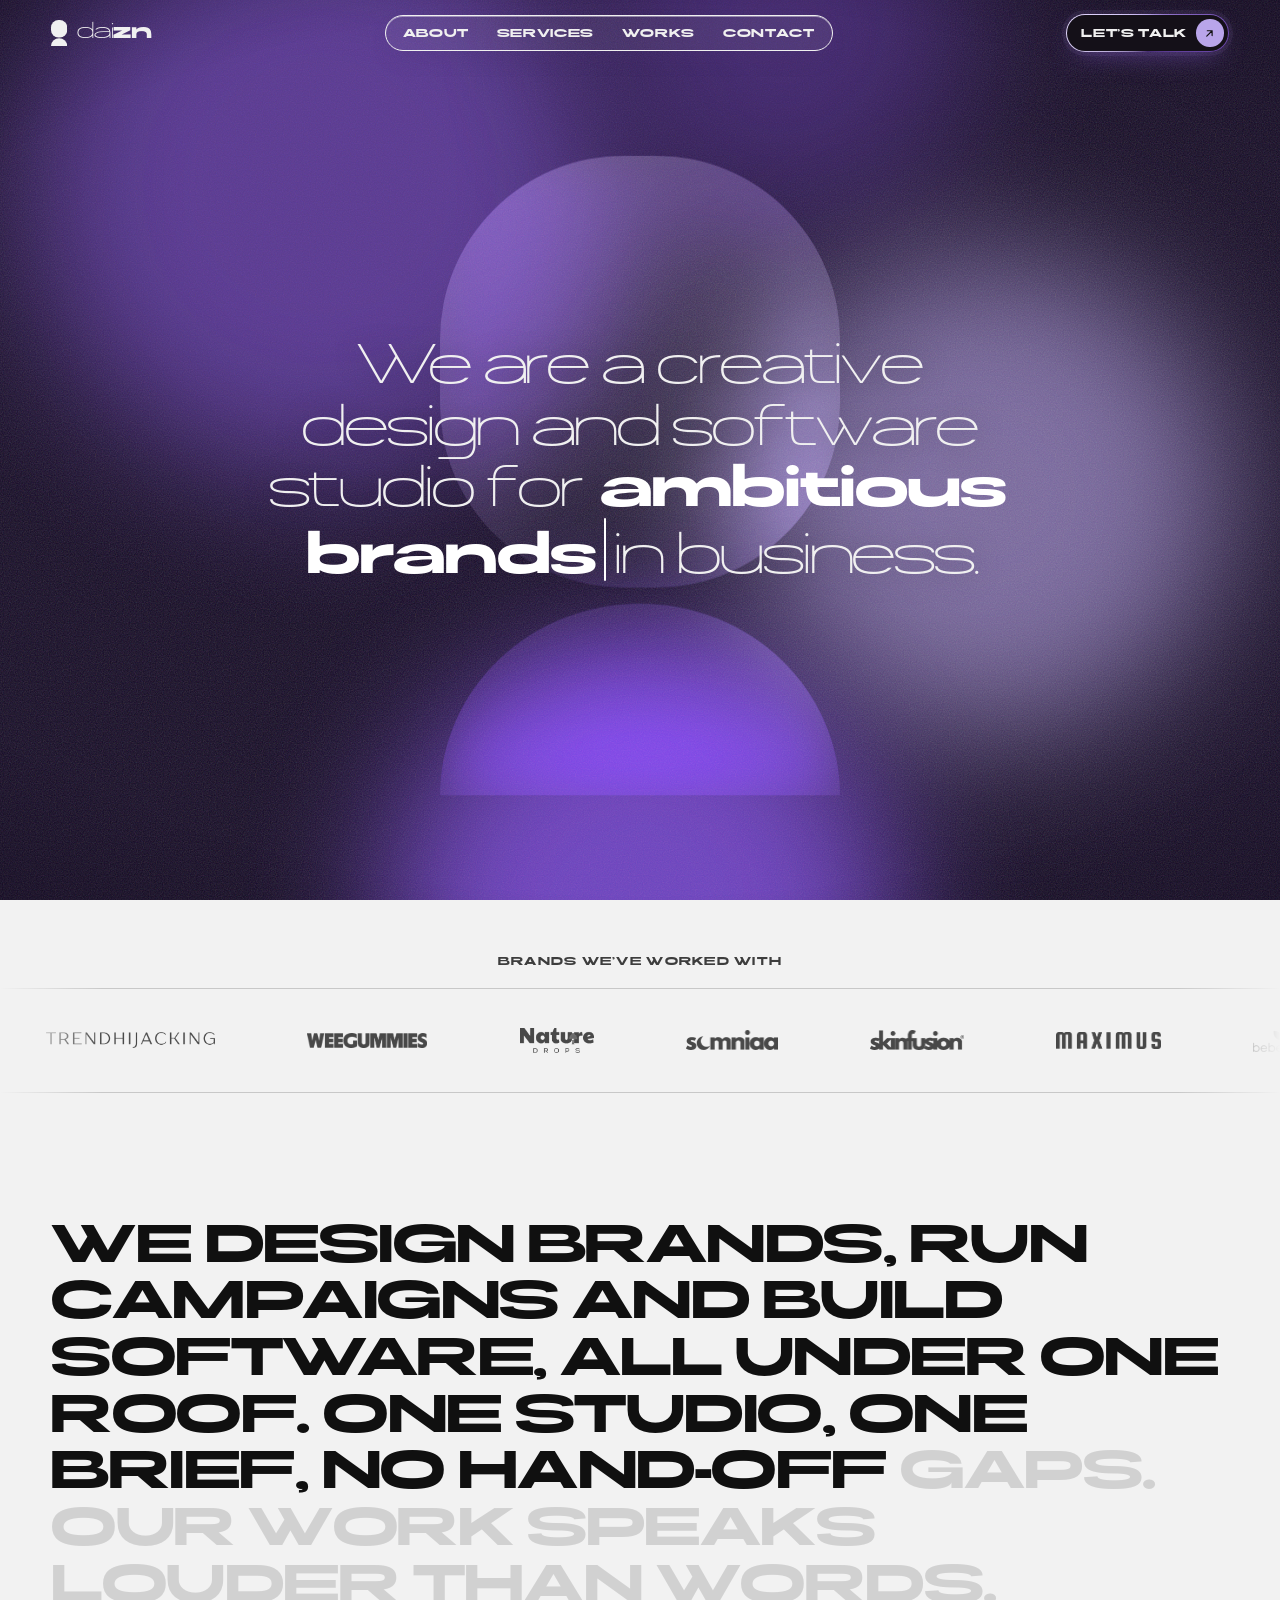
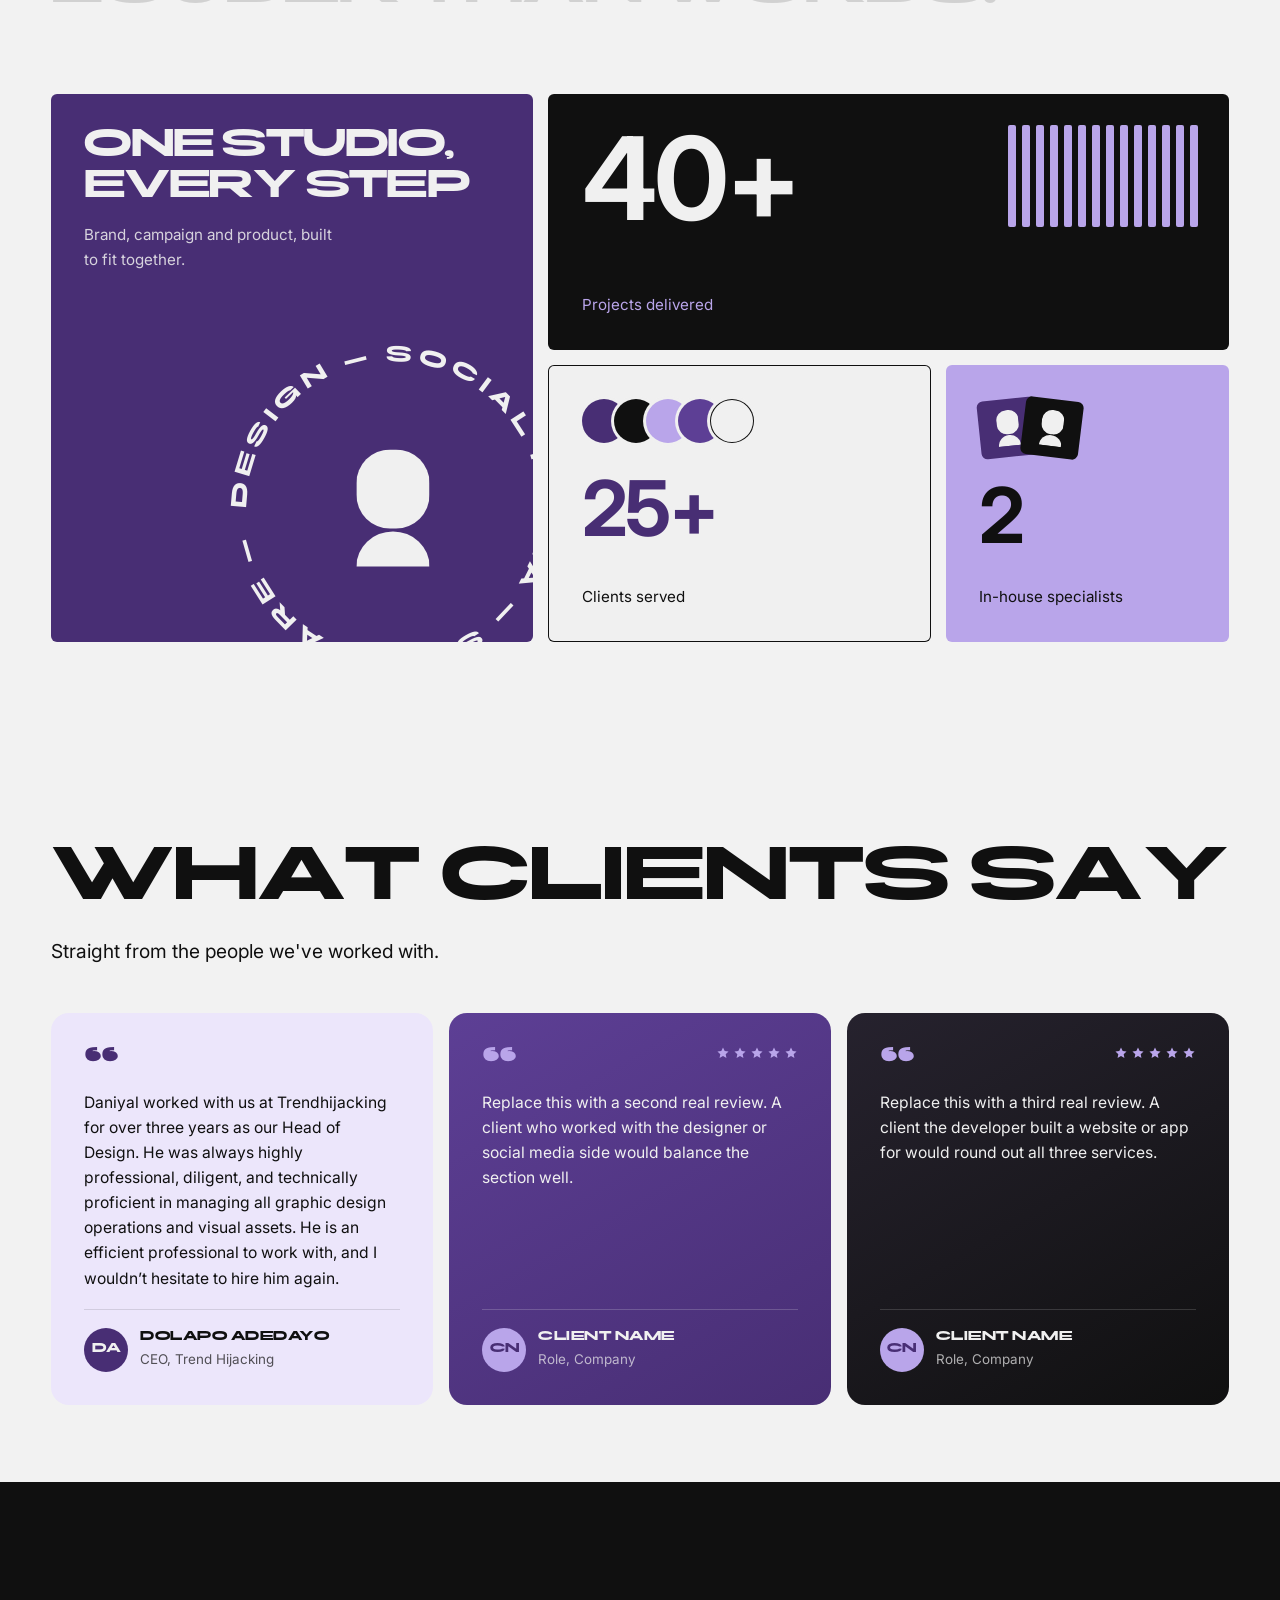
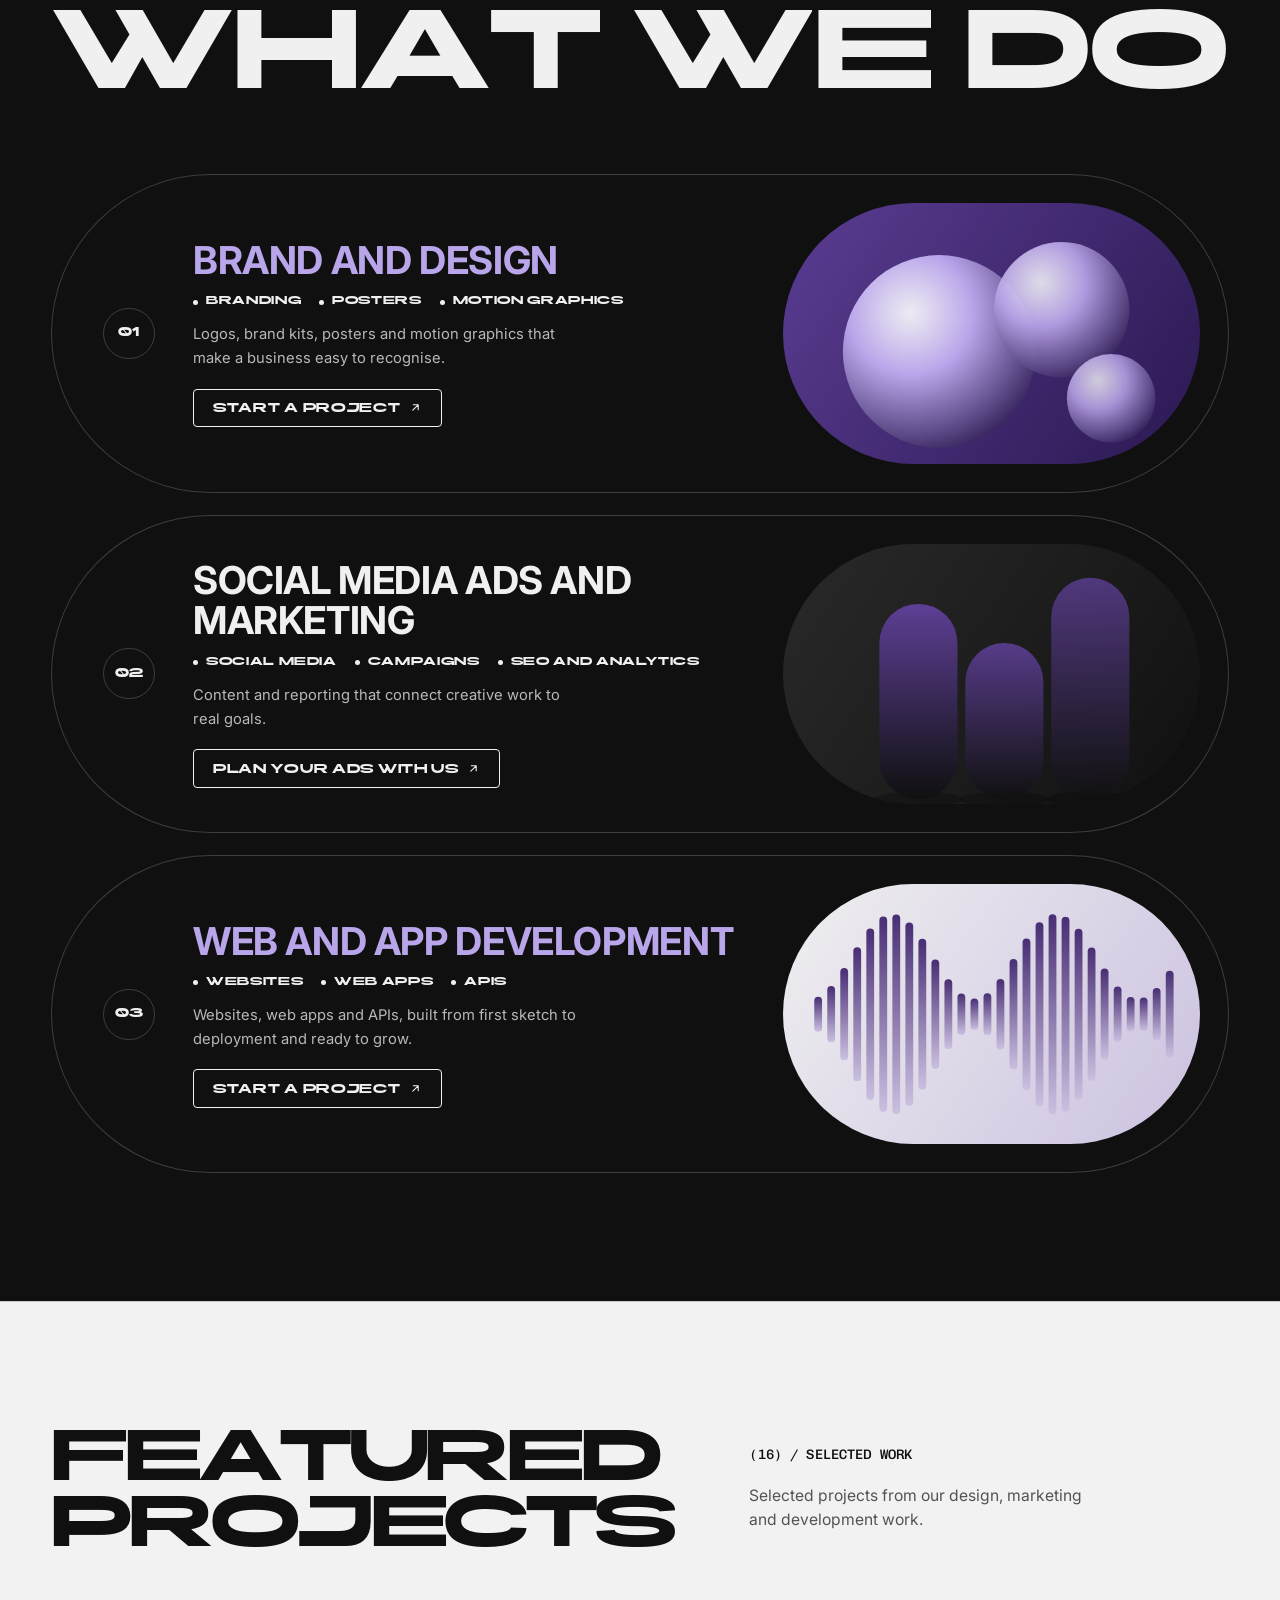
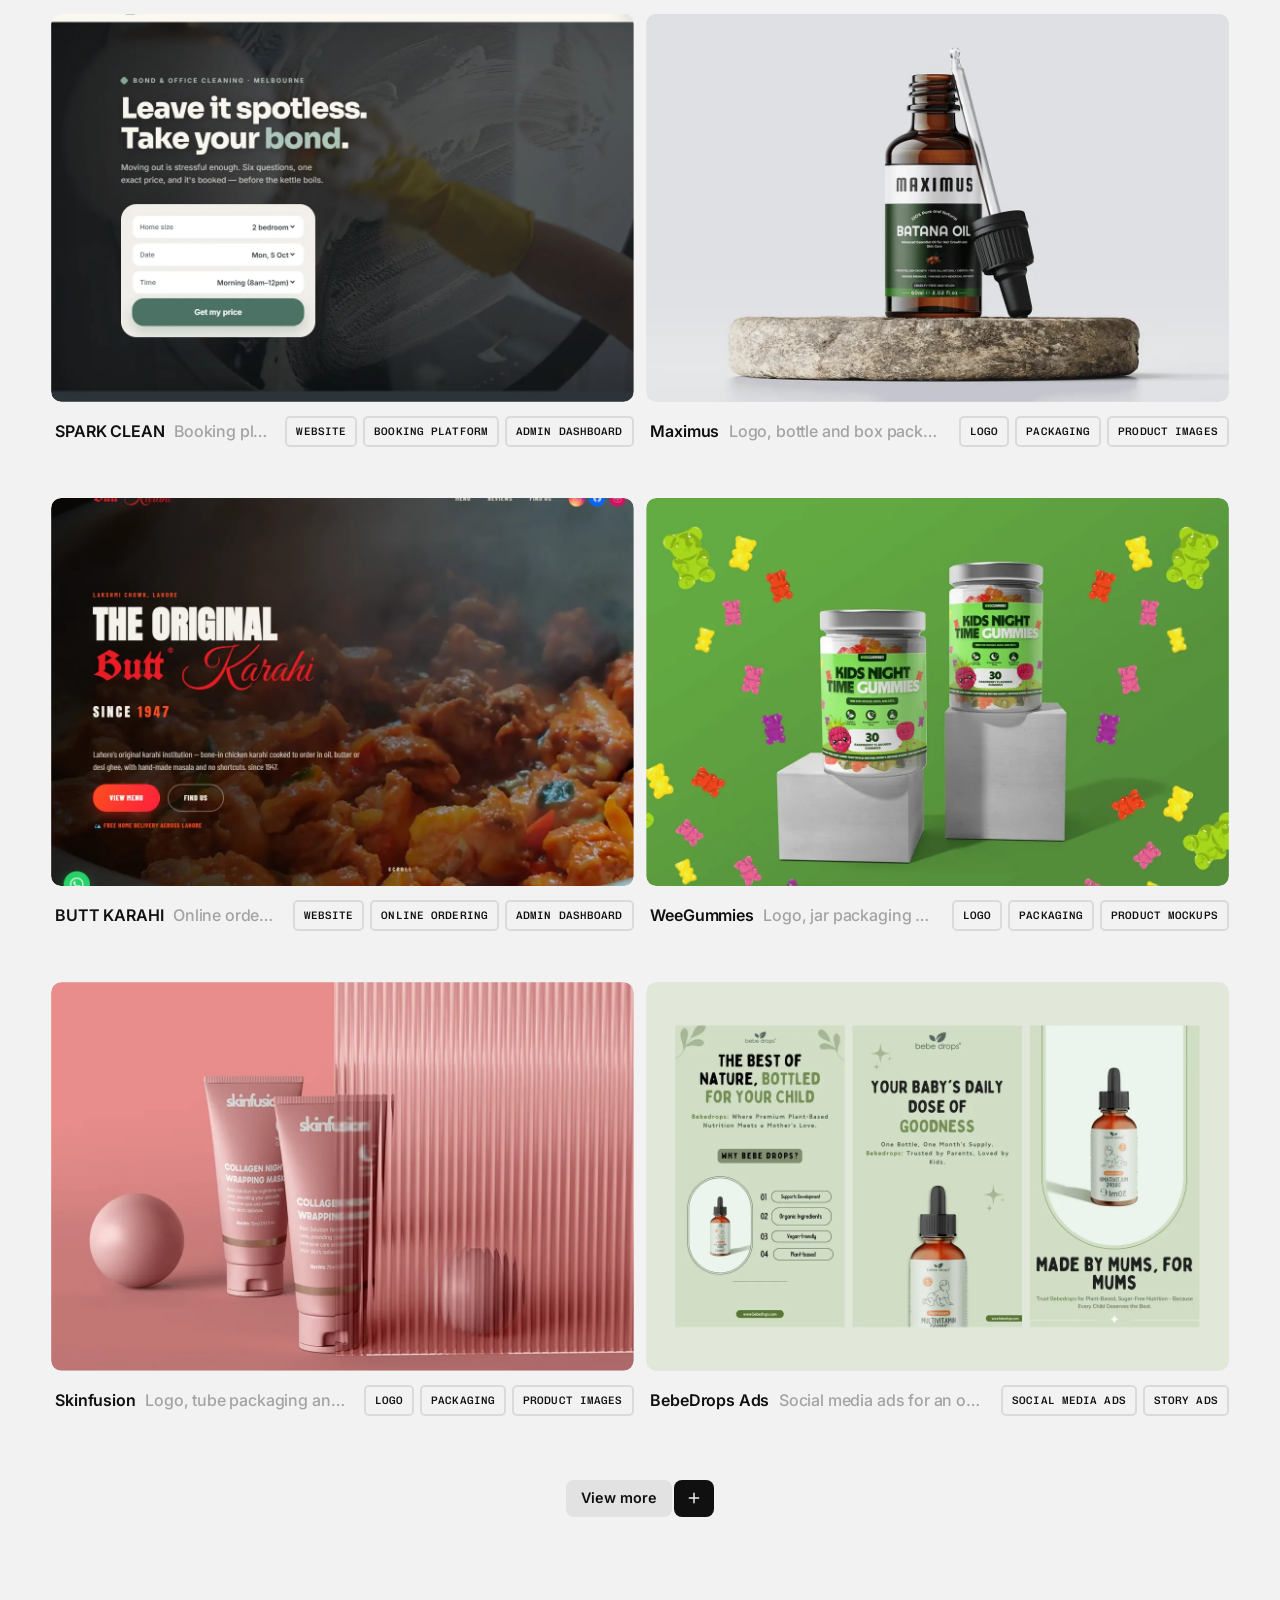
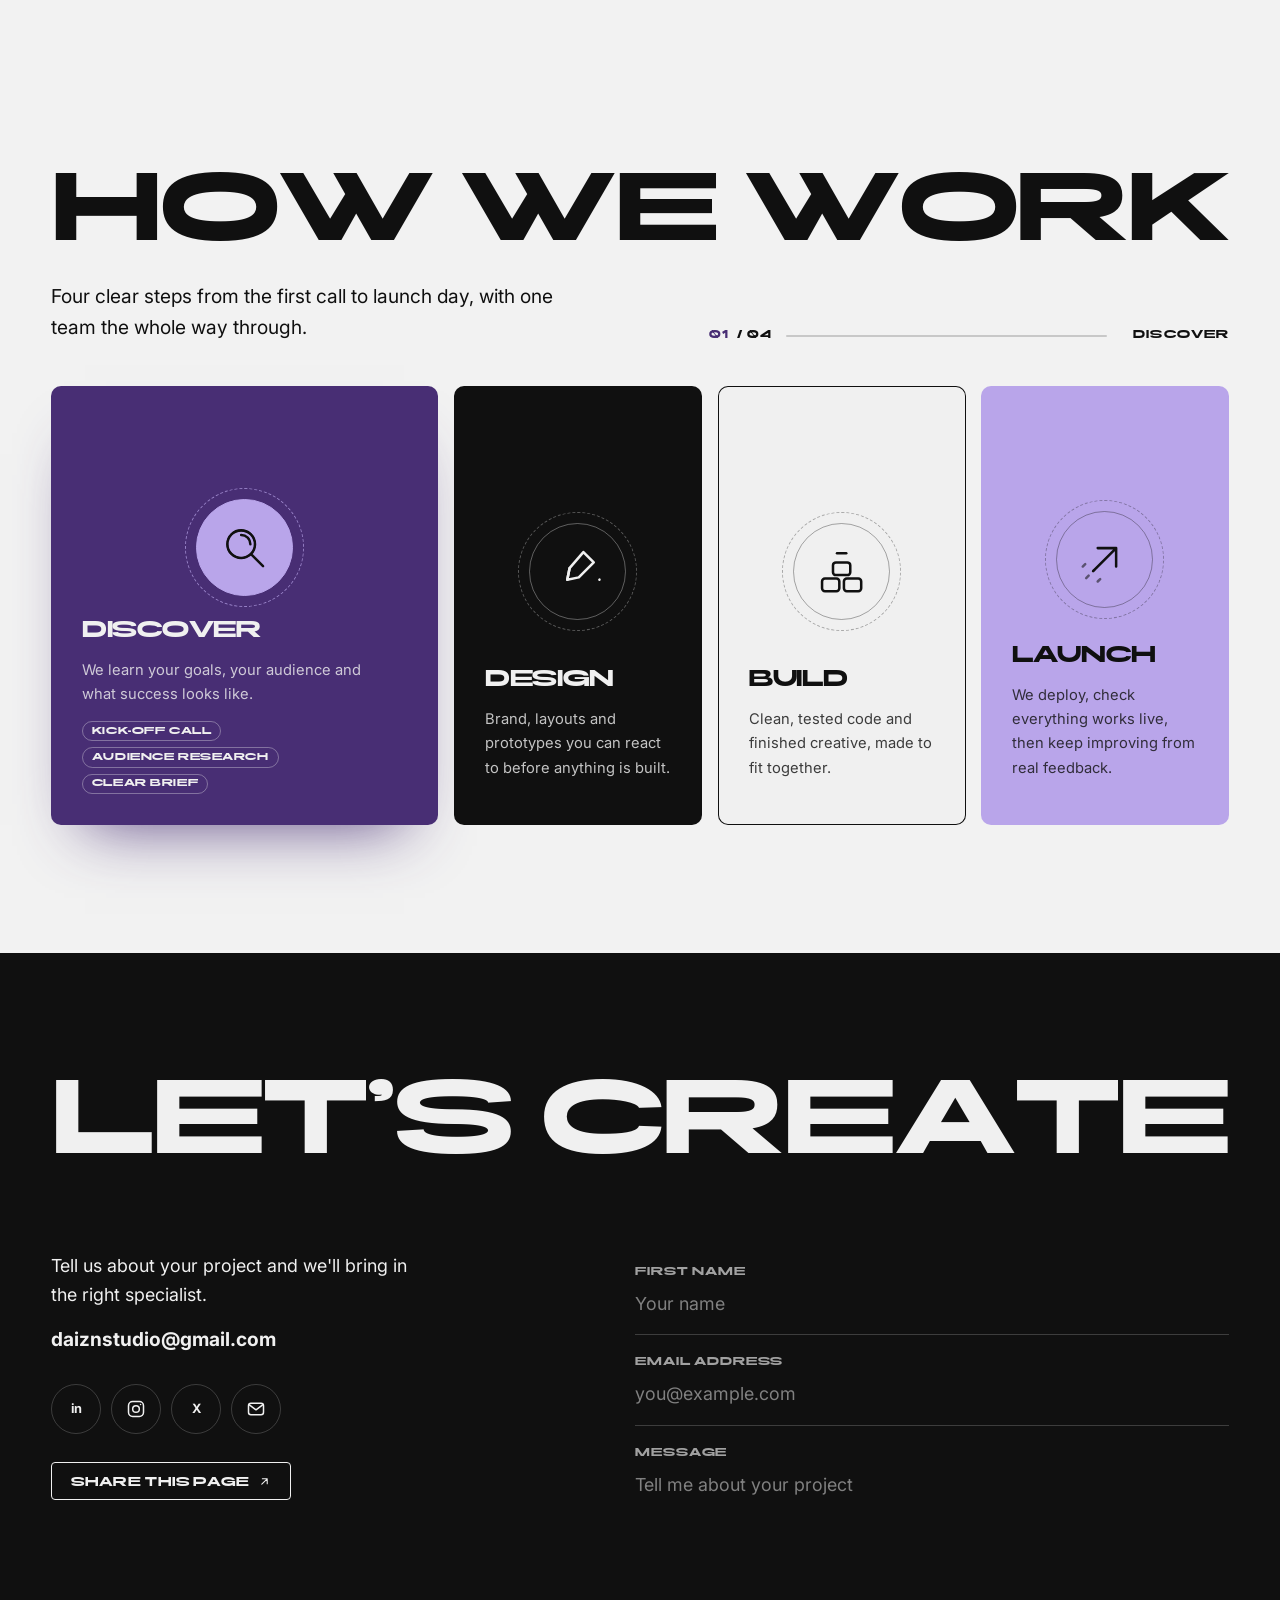
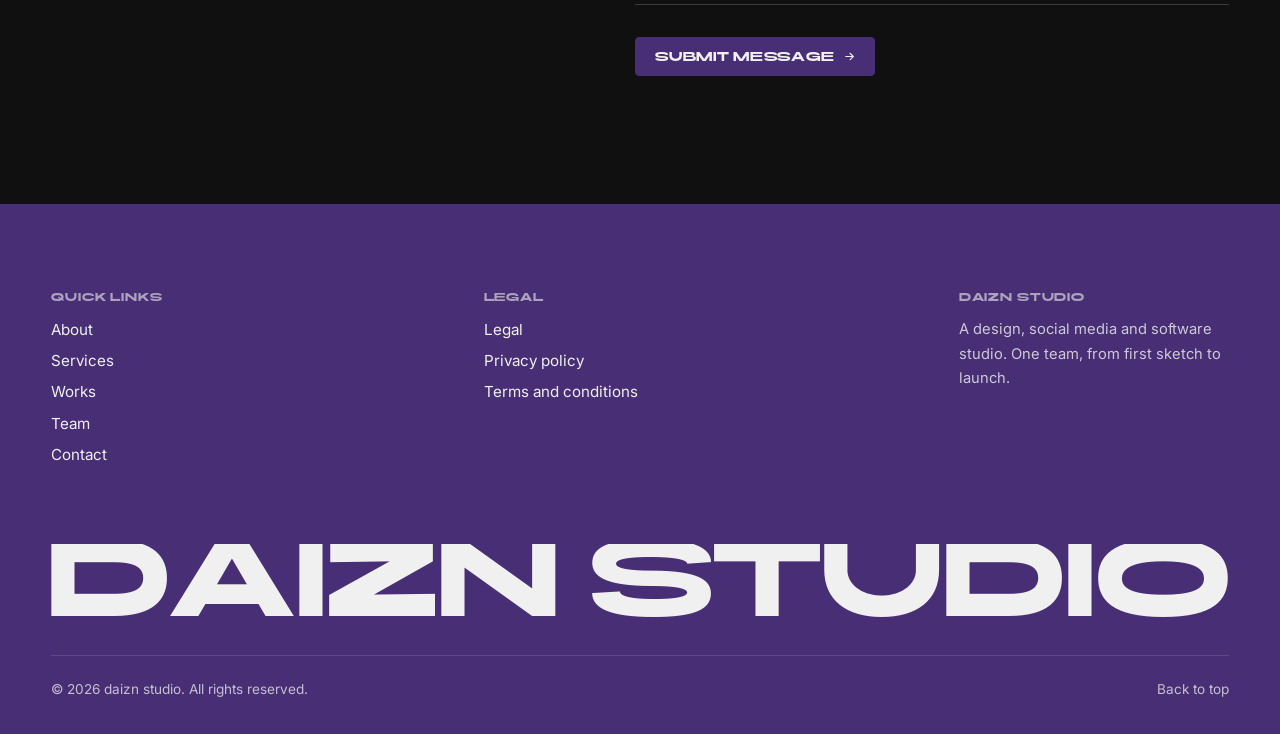
==== index.html @ dfc46cae "Initial commit: daizn studio portfolio Co-Authored-By: Claude Opus 5.5 <noreply@anthropic.com>" ====
<!doctype html>
<html lang="en">
<head>
<meta charset="utf-8">
<meta name="viewport" content="width=device-width, initial-scale=1, viewport-fit=cover">
<meta name="theme-color" content="#101010">
<title>daizn studio</title>
<meta name="description" content="daizn studio">
<link rel="icon" href="data:image/svg+xml,%3Csvg xmlns='http://www.w3.org/2000/svg' viewBox='0 0 100 100'%3E%3Crect width='100' height='100' fill='%23482e74'/%3E%3Cg fill='%23f0f0f0'%3E%3Crect x='34' y='16' width='32' height='36' rx='15'/%3E%3Cpath d='M34 82A16 15 0 0 1 66 82Z' transform='translate(0 -2)'/%3E%3C/g%3E%3C/svg%3E">
<link rel="preconnect" href="https://fonts.googleapis.com">
<link rel="preconnect" href="https://fonts.gstatic.com" crossorigin>
<link href="https://fonts.googleapis.com/css2?family=Inter:wght@300;400;500;600;700&family=Chivo+Mono:wght@500&display=swap" rel="stylesheet">
<style>
@font-face{font-family:"Timun";font-weight:700;font-style:normal;font-display:block;src:url([data-uri]) format("opentype")}
@font-face{font-family:"Timun";font-weight:300;font-style:normal;font-display:block;src:url([data-uri]) format("opentype")}
:root{
  --ink:#101010;--paper:#f0f0f0;--page:#f2f2f2;--purple:#482e74;--purple-2:#5d3f95;--tint:#b9a5ea;
  --line:rgba(16,16,16,.18);--line-d:rgba(240,240,240,.2);
  --pad:clamp(18px,4vw,56px);
  --font:"Timun","Helvetica Neue",Helvetica,Arial,sans-serif;
  --font-body:"Inter",-apple-system,BlinkMacSystemFont,"Segoe UI",Roboto,Helvetica,Arial,sans-serif;
  --t0:1.75s;
  color-scheme:light;
  box-sizing:border-box;
  padding-top:env(safe-area-inset-top,0px);
  padding-bottom:env(safe-area-inset-bottom,0px);
}
html{scroll-behavior:smooth;background:var(--page);scroll-padding-top:calc(env(safe-area-inset-top,0px) + 76px)}
*,*::before,*::after{box-sizing:border-box}
body{margin:0;background:var(--page);color:var(--ink);font:400 clamp(.95rem,1.05vw,1.06rem)/1.65 var(--font-body);overflow-x:hidden;-webkit-font-smoothing:antialiased;text-rendering:optimizeLegibility}
body.lock{overflow:hidden}
a{color:inherit;text-decoration:none}
button,input,textarea{font:inherit;color:inherit}
h1,h2,h3,h4,p,ul{margin:0;padding:0}
ul{list-style:none}
[hidden]{display:none !important}
:focus-visible{outline:2px solid var(--purple-2);outline-offset:3px}
.dark :focus-visible,.violet :focus-visible,.nav :focus-visible{outline-color:var(--tint)}
::selection{background:var(--purple);color:var(--paper)}
b,strong{font-weight:700}
svg{display:block}

/* ---------- layout ---------- */
.sec{position:relative;padding:clamp(72px,10vw,140px) var(--pad)}
.wrap{max-width:1360px;margin:0 auto;width:100%}
.dark{background:var(--ink);color:var(--paper)}
.violet{background:var(--purple);color:var(--paper)}
.up{text-transform:uppercase}
.lead{font-size:clamp(1.05rem,1.5vw,1.3rem);line-height:1.6;max-width:44ch}
.small{font-size:.9rem;opacity:.75}

/* ---------- split-letter headings ---------- */
.split .ch{display:inline-block;overflow:hidden;vertical-align:top;padding:.1em .01em;margin:-.1em 0}
.split .sp{display:inline-block;width:.28em}
.split i{display:inline-block;font-style:normal;translate:0 118%;transition:translate 1s cubic-bezier(.2,.8,.2,1);transition-delay:calc(var(--k)*40ms + var(--d,0s))}
.split.in i{translate:0 0}
.gt{display:inline-block;width:max-content;max-width:none;align-self:flex-start;white-space:nowrap;font-family:var(--font);font-weight:700;text-transform:uppercase;letter-spacing:-.02em;line-height:.9;font-size:clamp(2.4rem,12vw,10rem)}
.fu{opacity:0;translate:0 18px;animation:fu .9s cubic-bezier(.2,.8,.2,1) forwards;animation-delay:calc(var(--t0) + var(--d,0s))}
@keyframes fu{to{opacity:1;translate:0 0}}

/* ---------- loader ---------- */
.loader{position:fixed;inset:0;z-index:200;background:var(--ink);color:var(--paper);display:grid;place-items:center;pointer-events:none;overflow:hidden;
  animation:ldCut 2.9s step-end both,ldOut .95s cubic-bezier(.7,0,.2,1) 2.9s forwards}
@keyframes ldOut{to{translate:0 -100%;visibility:hidden}}
/* hard colour cuts through the brand palette while the logo holds still */
@keyframes ldCut{0%{background:var(--ink);color:var(--paper)}68%{background:var(--purple);color:var(--paper)}79%{background:var(--tint);color:var(--ink)}90%,100%{background:var(--paper);color:var(--purple)}}
.ld{display:flex;align-items:center;gap:clamp(12px,2vw,22px);animation:ldZoom 1.5s linear 1.5s both}
@keyframes ldZoom{from{scale:1}to{scale:1.07}}
/* the mark: an outline traces itself, the stroke thickens inward until the shape is solid,
   then it shrinks from the centre of the screen into its place beside the wordmark (--dx set inline) */
.ld-m{height:clamp(46px,8vw,78px);width:auto;overflow:visible;fill:none;stroke:currentColor;stroke-width:4;stroke-linecap:round;stroke-linejoin:round;
  animation:ldMark .55s cubic-bezier(.7,0,.2,1) .95s both}
@keyframes ldMark{from{translate:var(--dx,0) 0;scale:2.3}to{translate:0 0;scale:1}}
.ld-m .s{stroke-dasharray:100;stroke-dashoffset:100;animation:ldDraw .6s cubic-bezier(.6,0,.3,1) .1s forwards,ldFill .4s cubic-bezier(.6,0,.3,1) .6s forwards}
.ld-m .s2{animation-delay:.22s,.68s}
@keyframes ldDraw{to{stroke-dashoffset:0}}
@keyframes ldFill{to{stroke-width:130}}
/* wordmark: letters spring up from flat in a wave, left to right */
.ld-w{display:flex;font-family:var(--font);font-size:clamp(2.4rem,7.5vw,4.8rem);line-height:1;padding:.06em 0}
.ld-w i{display:inline-block;font-style:normal;transform-origin:50% 88%;scale:1.35 .04;opacity:0;
  animation:ldWave .75s cubic-bezier(.2,.9,.25,1) forwards;animation-delay:calc(1.2s + var(--k)*.065s)}
.ld-w i.b{font-weight:700}
@keyframes ldWave{12%{opacity:1}to{scale:1 1;opacity:1}}
/* later pages in the same visit get a short version */
.loader.quick{animation:ldOut .75s cubic-bezier(.7,0,.2,1) .3s forwards}
.loader.quick *{animation:none!important}
.loader.quick .ld-m .s{stroke-dashoffset:0;stroke-width:130}
.loader.quick .ld-w i{scale:1 1;opacity:1}

/* ---------- cursor + peek ---------- */
.cur{position:fixed;left:0;top:0;width:14px;height:14px;margin:-7px 0 0 -7px;border-radius:50%;background:var(--ink);box-shadow:0 0 0 2px var(--paper);z-index:300;pointer-events:none;display:grid;place-items:center;opacity:0;transition:width .35s cubic-bezier(.2,.8,.2,1),height .35s cubic-bezier(.2,.8,.2,1),margin .35s cubic-bezier(.2,.8,.2,1),opacity .3s,background .3s}
/* the custom cursor only shows on hover targets (View/Open labels and the process lens); the normal pointer handles the rest */
.cur.on.big,.cur.on.hwc{opacity:1}
.cur.big{width:88px;height:88px;margin:-44px 0 0 -44px;background:var(--paper);box-shadow:0 0 0 1px var(--ink)}
.cur span{font:700 .62rem var(--font);color:var(--ink);text-transform:uppercase;letter-spacing:.06em;opacity:0;transition:opacity .2s}
.cur.big span{opacity:1}
.peek{position:fixed;left:0;top:0;width:min(26vw,340px);aspect-ratio:4/3;z-index:90;pointer-events:none;border-radius:6px;overflow:hidden;opacity:0;scale:.6;transition:opacity .25s,scale .4s cubic-bezier(.2,.8,.2,1);box-shadow:0 30px 80px rgba(0,0,0,.4)}
.peek.on{opacity:1;scale:1}
.peek svg{width:100%;height:100%}

/* ---------- nav ---------- */
.nav{--fg:var(--ink);--bg:var(--paper);--bar:var(--page);position:fixed;top:0;left:0;right:0;z-index:100;display:flex;align-items:center;justify-content:space-between;gap:16px;padding:calc(env(safe-area-inset-top,0px) + 14px) var(--pad) 14px;background:var(--bar);color:var(--fg);transition:color .3s,background .3s}
.nav.inv{--fg:var(--paper);--bg:var(--ink);--bar:var(--ink)}
.nav.vio{--bar:var(--purple)}
.logo{display:flex;align-items:center;gap:10px}
.logo svg{height:26px;width:auto;fill:currentColor}
.wm{display:inline-flex;align-items:baseline;line-height:1;letter-spacing:-.02em;font-family:var(--font)}
.wm .th{font-weight:300}.wm .bd{font-weight:700}
.logo .wm{font-size:1.35rem}
.links{position:relative;display:flex;gap:2px;padding:4px;border:1px solid var(--fg);border-radius:999px;background:color-mix(in srgb,var(--fg) 6%,transparent);box-shadow:0 10px 26px -12px rgba(72,46,116,.45),inset 0 1px 0 rgba(255,255,255,.4);animation:navIn .8s cubic-bezier(.2,.8,.2,1) both;transition:border-color .3s,background .3s}
.links a{position:relative;z-index:1;padding:.8em 1.15em .44em;border-radius:999px;font:700 .7rem var(--font);text-transform:uppercase;letter-spacing:.06em;transition:color .3s}
.links.js a.on{color:var(--paper)}
.links:not(.js) a.active{background:var(--purple);color:var(--paper)}
.nav-ind{position:absolute;z-index:0;top:4px;bottom:4px;left:0;width:0;border-radius:999px;background:linear-gradient(135deg,var(--purple),#6d49ad);box-shadow:0 8px 18px -6px rgba(72,46,116,.7);opacity:0;transition:transform .5s cubic-bezier(.34,1.35,.5,1),width .5s cubic-bezier(.34,1.35,.5,1),opacity .3s,background .3s}
.nav-ind.show{opacity:1}
.nav.inv .nav-ind,.nav.vio .nav-ind{background:var(--paper);box-shadow:0 8px 18px -6px rgba(0,0,0,.45)}
.nav.inv .links.js a.on,.nav.vio .links.js a.on{color:var(--ink)}
.nbtn{--sw:var(--purple);--swt:var(--paper);position:relative;overflow:hidden;isolation:isolate;display:inline-flex;align-items:center;gap:.7em;padding:.93em 1.2em .77em 1.5em;border:1px solid var(--fg);border-radius:999px;font:700 .7rem var(--font);text-transform:uppercase;letter-spacing:.06em;background:none;color:var(--fg);cursor:pointer;transition:color .35s,border-color .35s,box-shadow .35s,transform .35s cubic-bezier(.2,.8,.2,1)}
.nbtn::before{content:"";position:absolute;inset:-1px;z-index:-1;border-radius:inherit;background:linear-gradient(135deg,var(--sw),#6d49ad);transform:translateY(102%);transition:transform .5s cubic-bezier(.2,.8,.2,1)}
.nbtn::after{content:"";position:absolute;top:0;bottom:0;left:-70%;width:40%;z-index:-1;background:linear-gradient(100deg,transparent,color-mix(in srgb,var(--sw) 30%,transparent),transparent);transform:skewX(-20deg);animation:nbShine 5s ease-in-out 1.5s infinite}
.nbtn:hover,.nbtn:focus-visible{color:var(--swt);border-color:var(--sw);box-shadow:0 12px 26px -8px rgba(72,46,116,.6);transform:translateY(-2px)}
.nbtn:hover::before,.nbtn:focus-visible::before{transform:translateY(0)}
.nbtn:hover::after{animation:none;opacity:0}
.nbtn .na{flex:none;width:1.2em;height:1.2em;stroke:currentColor;fill:none;stroke-width:2.2;stroke-linecap:round;stroke-linejoin:round;transition:transform .45s cubic-bezier(.2,.8,.2,1)}
.nbtn:hover .na{transform:translate(3px,-3px)}
.nbtn:hover .na.dn{transform:translateY(3px)}
.nav.inv .nbtn,.nav.vio .nbtn{--sw:var(--paper);--swt:var(--ink)}
@keyframes navIn{from{opacity:0;translate:0 -10px;scale:.96}}
@keyframes nbShine{0%,60%{left:-70%}100%{left:140%}}
@media (prefers-reduced-motion:reduce){.links{animation:none}.nav-ind,.nbtn,.nbtn::before,.nbtn .na{transition:none}.nbtn::after{animation:none;display:none}}
.nav.vio .links{--fg:var(--paper)}
.nav-r{display:flex;align-items:center;gap:10px}
.menu-btn{--sw:var(--purple);--swt:var(--paper);position:relative;overflow:hidden;isolation:isolate;display:none;align-items:center;gap:.6em;height:44px;padding:0 1.15em 0 1.4em;border:1px solid var(--fg);border-radius:999px;background:none;color:var(--fg);cursor:pointer;font:700 .7rem var(--font);text-transform:uppercase;letter-spacing:.06em;transition:color .35s,border-color .35s,box-shadow .35s,transform .35s cubic-bezier(.2,.8,.2,1)}
.menu-btn::before{content:"";position:absolute;inset:-1px;z-index:-1;border-radius:inherit;background:linear-gradient(135deg,var(--sw),#6d49ad);transform:translateY(102%);transition:transform .5s cubic-bezier(.2,.8,.2,1)}
.menu-btn::after{content:"";position:absolute;top:0;bottom:0;left:-70%;width:40%;z-index:-1;background:linear-gradient(100deg,transparent,color-mix(in srgb,var(--sw) 30%,transparent),transparent);transform:skewX(-20deg);animation:nbShine 5s ease-in-out 1.5s infinite}
.menu-btn:active{transform:scale(.96)}
.menu-btn[aria-expanded="true"]{color:var(--swt);border-color:var(--sw);box-shadow:0 12px 26px -8px rgba(72,46,116,.6)}
.menu-btn[aria-expanded="true"]::before{transform:translateY(0)}
.menu-btn[aria-expanded="true"]::after{animation:none;opacity:0}
.menu-btn svg{transition:transform .45s cubic-bezier(.2,.8,.2,1)}
.menu-btn span{position:relative;top:.18em}
.menu-btn[aria-expanded="true"] .mi-c{animation:mbSpin .5s cubic-bezier(.2,.8,.2,1)}
@media (hover:hover){.menu-btn:hover,.menu-btn:focus-visible{color:var(--swt);border-color:var(--sw);box-shadow:0 12px 26px -8px rgba(72,46,116,.6);transform:translateY(-2px)}.menu-btn:hover::before,.menu-btn:focus-visible::before{transform:translateY(0)}.menu-btn:hover::after{animation:none;opacity:0}.menu-btn:hover .mi-o{transform:scaleX(.78)}}
.nav.inv .menu-btn,.nav.vio .menu-btn{--sw:var(--paper);--swt:var(--ink)}
.nav.inv .menu-btn::before,.nav.vio .menu-btn::before,.nav.inv .nbtn::before,.nav.vio .nbtn::before{background:var(--paper)}
@keyframes mbSpin{from{rotate:-90deg;scale:.4}}
@media (prefers-reduced-motion:reduce){.menu-btn,.menu-btn::before,.menu-btn svg{transition:none}.menu-btn::after{animation:none;display:none}.menu-btn .mi-c{animation:none!important}}
.menu-btn .mt-c,.menu-btn .mi-c,.menu-btn[aria-expanded="true"] .mt-o,.menu-btn[aria-expanded="true"] .mi-o{display:none}
.menu-btn[aria-expanded="true"] .mt-c{display:inline}
.menu-btn[aria-expanded="true"] .mi-c{display:block}
.menu-btn svg{width:18px;height:18px;stroke:currentColor;fill:none;stroke-width:2;stroke-linecap:round}
.menu{position:fixed;inset:0;z-index:90;background:var(--ink);color:var(--paper);display:flex;flex-direction:column;justify-content:center;gap:6px;padding:100px var(--pad) 40px;translate:0 -100%;visibility:hidden;transition:translate .75s cubic-bezier(.7,0,.2,1),visibility 0s .75s}
.menu.open{translate:0 0;visibility:visible;transition:translate .75s cubic-bezier(.7,0,.2,1),visibility 0s}
.menu a,.menu button{display:block;text-align:left;background:none;border:0;padding:0;cursor:pointer;font:700 clamp(2rem,10vw,4.2rem)/1.15 var(--font);text-transform:uppercase}
.menu .sub{margin-top:24px;font:300 1rem var(--font);opacity:.7;text-transform:none}

/* ---------- buttons ---------- */
.btn{display:inline-flex;align-items:center;justify-content:center;gap:.7em;padding:1.17em 1.6em .83em;text-align:center;border:1px solid currentColor;border-radius:4px;font:700 .74rem var(--font);text-transform:uppercase;letter-spacing:.06em;cursor:pointer;background:none;color:inherit;transition:background .3s,color .3s,border-color .3s}
.btn svg{flex:none;margin-top:-.34em;width:1.1em;height:1.1em;stroke:currentColor;fill:none;stroke-width:2;stroke-linecap:round;stroke-linejoin:round}
.btn:hover{background:var(--ink);color:var(--paper);border-color:var(--ink)}
.dark .btn:hover,.violet .btn:hover{background:var(--paper);color:var(--ink);border-color:var(--paper)}
.btn.fill{background:var(--purple);color:var(--paper);border-color:var(--purple)}
.btn.fill:hover{background:var(--ink);border-color:var(--ink);color:var(--paper)}
.violet .btn.fill{background:var(--paper);color:var(--ink);border-color:var(--paper)}
.violet .btn.fill:hover{background:var(--ink);color:var(--paper);border-color:var(--ink)}
.dark .btn.fill:hover{background:var(--paper);color:var(--ink);border-color:var(--paper)}
.btns{display:flex;flex-wrap:wrap;gap:12px}

/* ---------- hero (person) ---------- */
.hero{position:relative;min-height:max(100svh,680px);padding:0 var(--pad);overflow:hidden}
.hword{position:absolute;left:var(--pad);right:var(--pad);top:37%;z-index:1;will-change:translate}
.hword h1{display:inline-block;width:max-content;white-space:nowrap;margin:0;font-family:var(--font);font-weight:700;text-transform:uppercase;letter-spacing:-.02em;line-height:.85;font-size:clamp(2.4rem,9vw,9rem)}
.fig{position:absolute;left:50%;bottom:0;z-index:2;height:64%;translate:calc(-50% + var(--px,0px)) var(--py,0px);pointer-events:none;animation:figIn 1.3s cubic-bezier(.2,.8,.2,1) calc(var(--t0) + .1s) both,figBob 6.5s ease-in-out calc(var(--t0) + 1.5s) infinite}
.fig svg,.fig img{height:100%;width:auto;fill:var(--purple);object-fit:contain;filter:drop-shadow(0 30px 40px rgba(16,16,16,.22))}
@keyframes figIn{from{translate:calc(-50% + var(--px,0px)) 14%;opacity:0}to{translate:calc(-50% + var(--px,0px)) var(--py,0px);opacity:1}}
@keyframes figBob{0%,100%{scale:1}50%{scale:1.012}}
@media (prefers-reduced-motion:reduce){.fig{animation:figIn .01s linear both}}
.hello{position:absolute;left:var(--pad);bottom:clamp(30px,7vh,70px);z-index:3;max-width:27ch;font-size:clamp(.9rem,1.1vw,1.05rem);line-height:1.55}
.hello b{font-weight:700;text-transform:uppercase}
.hstats{position:absolute;right:var(--pad);bottom:clamp(30px,7vh,70px);z-index:3;display:grid;gap:20px;text-align:right}
.hstats b{display:block;font-size:clamp(1.8rem,3.4vw,3rem);line-height:1;font-weight:700}
.hstats span{font-size:.85rem;opacity:.75}
.hint{position:absolute;left:50%;bottom:22px;translate:-50% 0;z-index:3;display:flex;flex-direction:column;align-items:center;gap:8px;font:700 .62rem var(--font);text-transform:uppercase;letter-spacing:.1em}
.hint i{width:1px;height:38px;background:var(--ink);transform-origin:top;animation:cue 2.2s ease-in-out infinite}
@keyframes cue{0%{scale:1 0}50%{scale:1 1}100%{scale:1 0;translate:0 38px}}

/* ---------- hero (company) ---------- */
.hero-co{position:relative;min-height:max(100svh,680px);padding:0 var(--pad);overflow:hidden;display:flex;flex-direction:column;justify-content:center}
.co-top{position:absolute;left:var(--pad);right:var(--pad);top:calc(env(safe-area-inset-top,0px) + 96px);display:flex;justify-content:space-between;gap:20px;font-size:clamp(.9rem,1.1vw,1.05rem)}
.co-top p{max-width:26ch}
.co-word{position:relative;z-index:1;will-change:translate}
.co-word h1{display:inline-block;width:max-content;white-space:nowrap;font-family:var(--font);font-size:clamp(3rem,20vw,16rem);line-height:.82;letter-spacing:-.03em}
.co-word .split .ch{padding:.14em .01em;margin:-.14em 0}
.co-word h1 .t i{font-weight:300}
.co-word h1 .b i{font-weight:700}
.studio{display:flex;justify-content:space-between;width:100%;margin-top:.5em;font-size:calc(var(--fit,100px)*.14);font-weight:300;line-height:1;text-transform:lowercase;padding-right:.05em}
.studio span{display:inline-block;translate:0 130%;overflow:visible;transition:translate .9s cubic-bezier(.2,.8,.2,1);transition-delay:calc(var(--k)*70ms + .6s)}
.studio-w{overflow:hidden;padding-bottom:.15em}
.hero-co.in .studio span{translate:0 0}
.cobr{display:flex;align-items:center;gap:16px}
.co-badge{width:64px;aspect-ratio:1;background:var(--purple);display:grid;place-items:center;border-radius:4px;animation:float 7s ease-in-out infinite;flex:none}
.co-badge svg{height:56%;width:auto;fill:var(--paper)}
@keyframes float{50%{translate:0 -14px;rotate:3deg}}
.co-bot{position:absolute;left:var(--pad);right:var(--pad);bottom:clamp(26px,5vh,54px);display:flex;justify-content:space-between;align-items:flex-end;gap:20px;flex-wrap:wrap}


/* ---------- company hero: giant word, headline, burst ---------- */
.h2c{position:relative;min-height:max(100svh,680px);overflow:hidden;background-color:var(--page);background-image:repeating-linear-gradient(90deg,rgba(16,16,16,.06) 0 1px,transparent 1px calc(100% / 12))}
.h2c #burst{position:absolute;inset:0;width:100%;height:100%;z-index:0}
.gw{position:absolute;left:50%;top:54%;z-index:1;translate:calc(-50% + var(--gx,0px)) -50%;white-space:nowrap;color:var(--tint);font-size:34vw;line-height:.8;letter-spacing:-.03em;pointer-events:none;user-select:none;will-change:translate}
.gw.split .ch{padding:.16em .01em;margin:-.16em 0}
.gw .t i{font-weight:300}.gw .b i{font-weight:700}
.hl{position:absolute;left:0;right:0;top:50%;translate:0 -50%;z-index:2;text-align:center;padding:0 var(--pad);pointer-events:none}
.hl h1{margin:0;font-weight:700;font-size:clamp(1.3rem,3.6vw,3.5rem);line-height:1.14;letter-spacing:-.02em;text-wrap:balance}
.hl .ln{display:block}
.hl .w{display:inline-block;overflow:hidden;vertical-align:top;padding:.1em .02em;margin:-.1em 0}
.hl .w i{display:inline-block;font-style:normal;translate:0 118%;transition:translate .9s cubic-bezier(.2,.8,.2,1);transition-delay:calc(var(--k)*70ms + .55s)}
.h2c.in .hl .w i{translate:0 0}
.vs{position:absolute;left:calc(var(--pad)*.5);top:50%;translate:0 -50%;z-index:3;display:flex;gap:26px;writing-mode:vertical-rl;rotate:180deg;font:700 .62rem var(--font);text-transform:uppercase;letter-spacing:.12em}
.vs a{opacity:.7;transition:opacity .3s,color .3s}
.vs a:hover{opacity:1;color:var(--purple)}
.orb{position:absolute;inset:0;z-index:3;pointer-events:none}
.oc{position:absolute;left:0;top:0;width:clamp(42px,4.4vw,60px);aspect-ratio:1;border-radius:50%;background:var(--paper);border:1px solid var(--ink);color:var(--ink);display:grid;place-items:center;pointer-events:auto;opacity:0;transition:background .3s,color .3s,border-color .3s;will-change:transform}
.oc svg{width:44%;height:44%}
.oc:hover{background:var(--purple);color:var(--paper);border-color:var(--purple)}
.oc span{position:absolute;top:calc(100% + 10px);left:50%;translate:-50% 0;white-space:nowrap;font:700 .6rem var(--font);text-transform:uppercase;letter-spacing:.08em;background:var(--ink);color:var(--paper);padding:.55em .9em;border-radius:4px;opacity:0;pointer-events:none;transition:opacity .3s}
.oc:hover span{opacity:1}
.hb{position:absolute;left:0;right:0;bottom:clamp(28px,6vh,58px);z-index:4;display:flex;justify-content:center;gap:12px;flex-wrap:wrap;padding:0 var(--pad)}
@media (max-width:900px){.vs{display:none}}
@media (max-width:640px){.hl h1{font-size:clamp(1.25rem,5.6vw,1.8rem)}.hb{flex-direction:column;align-items:center;bottom:26px}}
@media (prefers-reduced-motion:reduce){.hl .w i{translate:0 0}}

/* ---------- company hero (static, photo slot) ---------- */
.nav.top{background:transparent}
.h3{position:relative;height:100svh;min-height:640px;overflow:hidden;background:var(--page);color:var(--ink)}
.h3-text{position:absolute;z-index:2;left:clamp(24px,8vw,130px);top:50%;translate:0 -50%;max-width:min(46%,640px);padding-top:30px}
.h3-text h1{margin:0;font-family:var(--font);font-size:clamp(1.6rem,3.5vw,3.5rem);line-height:1.16;font-weight:300;letter-spacing:-.02em}
.h3-text h1 b{font-weight:700}
.h3-badges{position:absolute;z-index:3;right:clamp(16px,2.4vw,34px);bottom:clamp(16px,2.4vw,34px);display:flex;gap:16px}
.h3-b{position:relative;display:block;width:clamp(112px,10.5vw,150px);aspect-ratio:1;border-radius:50%;background:var(--paper);box-shadow:0 0 0 4px var(--purple),0 12px 28px rgba(72,46,116,.22);transition:transform .45s cubic-bezier(.2,.8,.2,1),box-shadow .35s}
.h3-b svg{position:absolute;inset:0;width:100%;height:100%;overflow:visible}
.h3-b text{font:700 12.5px var(--font);letter-spacing:.08em;fill:var(--purple)}
.h3-b .ring{transform-origin:100px 100px;animation:h3spin 26s linear infinite}
.h3-b .disc{fill:var(--tint);transition:fill .4s}
.h3-b .av{fill:var(--purple);transition:fill .4s,translate .5s cubic-bezier(.2,.8,.2,1);animation:h3bob 4.5s ease-in-out infinite}
.h3-b .cb{fill:var(--purple);stroke:var(--paper);stroke-width:4;transition:fill .3s}
.h3-b .ic{fill:none;stroke:var(--paper);stroke-width:2;stroke-linecap:round;stroke-linejoin:round;transform-box:fill-box;transform-origin:center;transition:rotate .5s cubic-bezier(.2,.8,.2,1)}
.h3-b .pulse{fill:none;stroke:var(--purple);stroke-width:2;transform-box:fill-box;transform-origin:center;animation:h3pulse 2.6s ease-out infinite}
.h3-b:hover,.h3-b:focus-visible{transform:translateY(-6px) scale(1.04);box-shadow:0 0 0 4px var(--purple),0 20px 38px rgba(72,46,116,.38)}
.h3-b:hover .ring,.h3-b:focus-visible .ring{animation-duration:7s}
.h3-b:hover .disc,.h3-b:focus-visible .disc{fill:var(--purple)}
.h3-b:hover .av,.h3-b:focus-visible .av{fill:var(--paper);translate:0 -4px}
.h3-b:hover .cb,.h3-b:focus-visible .cb{fill:var(--ink)}
.h3-b:hover .ic{rotate:12deg}
.h3-b.developer .ring{animation-direction:reverse}
.h3-b.developer .pulse{animation-delay:1.3s}
@keyframes h3spin{to{rotate:360deg}}
@keyframes h3bob{50%{translate:0 -3px}}
@keyframes h3pulse{0%{scale:1;opacity:.55}100%{scale:1.7;opacity:0}}
@media (prefers-reduced-motion:reduce){.h3-b .ring,.h3-b .av,.h3-b .pulse{animation:none}.h3-b .pulse{display:none}}
@media (max-width:760px){
  .h3-text{top:16%;translate:0 0;max-width:88%;padding-top:70px}
  .h3-text h1{font-size:clamp(1.5rem,7vw,2.2rem)}
  .h3-badges{gap:10px}
  .h3-b{width:100px}
  .h3-b small{font-size:.44rem;letter-spacing:.06em}
  .h3-b b{font-size:.76rem}
}

/* ---------- statement + numbers ---------- */
.st{font-family:var(--font);font-weight:700;text-transform:uppercase;font-size:clamp(1.5rem,4.1vw,4rem);line-height:1.08;letter-spacing:-.01em}
.st .w{opacity:.14;transition:opacity .35s}
.st .w.on{opacity:1}
.st-s{margin:clamp(28px,4vw,56px) 0 0 auto;max-width:38ch}

/* ---------- about ---------- */
.about{display:grid;grid-template-columns:5fr 6fr;gap:clamp(24px,6vw,100px);align-items:start}
.portrait{position:relative;aspect-ratio:4/5;background:var(--purple);border-radius:6px;overflow:hidden}
.portrait svg{position:absolute;left:50%;bottom:0;height:68%;width:auto;fill:var(--paper);translate:-50% 0}
.portrait img{position:absolute;inset:0;width:100%;height:100%;object-fit:cover;transform-origin:52% 38%;animation:kenburns 17s ease-in-out infinite alternate;opacity:0;animation-fill-mode:forwards}
.portrait.in img{animation:portraitIn 1.1s cubic-bezier(.2,.8,.2,1) forwards,kenburns 17s ease-in-out 1.1s infinite alternate}
.portrait::after{content:"";position:absolute;inset:0;background:linear-gradient(155deg,rgba(72,46,116,.22),rgba(72,46,116,0) 55%);pointer-events:none;mix-blend-mode:multiply}
@keyframes kenburns{from{scale:1.04}to{scale:1.13}}
@keyframes portraitIn{from{opacity:0;scale:1.22}to{opacity:1;scale:1.04}}
@media (prefers-reduced-motion:reduce){.portrait img{animation:none !important;opacity:1;scale:1.04}}
.about h2{font-size:clamp(1.2rem,1.7vw,1.6rem);font-weight:700;text-transform:uppercase;margin-bottom:22px}
.about .txt p{font-size:clamp(1.05rem,1.65vw,1.5rem);line-height:1.5}
.about .txt p+p{margin-top:1em}
.about .facts{display:grid;grid-template-columns:1fr 1fr;gap:20px clamp(20px,3vw,44px);margin-top:clamp(32px,4vw,56px);padding-top:28px;border-top:1px solid var(--line)}
.about .facts b{display:block;font-size:clamp(2.4rem,5vw,4.6rem);line-height:1;font-weight:700;color:var(--purple);letter-spacing:-.03em}

/* ---------- marquee band ---------- */
.mqb{overflow:hidden;padding:clamp(18px,3vw,34px) 0}
.mqb .track{display:flex;width:max-content;animation:mq 46s linear infinite}
.mqb.rev .track{animation-direction:reverse}
.mqb:hover .track{animation-play-state:paused}
@keyframes mq{to{translate:-50% 0}}
.mqi{display:flex;align-items:center;gap:clamp(18px,3vw,44px);padding-right:clamp(18px,3vw,44px);white-space:nowrap;font-size:clamp(2rem,6vw,5rem);line-height:1.1;font-weight:700;text-transform:uppercase;letter-spacing:-.02em}
.mqi svg{height:.75em;width:auto;fill:currentColor;flex:none}

/* ---------- works ---------- */
.w-head{display:flex;flex-direction:column;gap:18px}
.w-lead{display:flex;justify-content:space-between;align-items:flex-end;flex-wrap:wrap;gap:20px}
.filters{display:flex;flex-wrap:wrap;gap:8px}
.chip{padding:.83em 1.2em .47em;border:1px solid currentColor;border-radius:999px;background:none;cursor:pointer;font:700 .68rem var(--font);text-transform:uppercase;letter-spacing:.06em;transition:background .3s,color .3s,border-color .3s}
.chip:hover{border-color:var(--purple);color:var(--purple)}
.chip.on{background:var(--ink);color:var(--paper);border-color:var(--ink)}
.dark .chip:hover{border-color:var(--tint);color:var(--tint)}
.dark .chip.on{background:var(--paper);color:var(--ink);border-color:var(--paper)}
.rows{margin-top:clamp(26px,4vw,50px);counter-reset:r;border-bottom:1px solid var(--line)}
.dark .rows{border-color:var(--line-d)}
.row{position:relative;display:grid;grid-template-columns:3.4rem minmax(0,1fr) minmax(0,13rem) max-content;align-items:center;gap:20px;padding:clamp(18px,2.4vw,30px) 0;border-top:1px solid var(--line);cursor:pointer;transition:padding .45s cubic-bezier(.2,.8,.2,1),background .35s,color .35s;counter-increment:r}
.dark .row{border-color:var(--line-d)}
.row .n::before{content:counter(r,decimal-leading-zero);font-weight:700;font-size:.85rem;opacity:.55}
.row .t{font-family:var(--font);font-weight:700;text-transform:uppercase;font-size:clamp(1.1rem,2.5vw,2.2rem);line-height:1.1;letter-spacing:-.01em}
.row .c{font-size:.92rem}
.row .y{text-align:right;font-weight:700;font-size:clamp(.95rem,1.7vw,1.5rem)}
.row .thm{display:none}
.row:hover,.row:focus-visible{padding-left:clamp(12px,2vw,26px);padding-right:clamp(12px,2vw,26px);background:var(--purple);color:var(--paper);outline:none}

/* ---------- services (pill cards) ---------- */
.svc h2.gt{margin-bottom:0}
.stack{margin-top:clamp(34px,5vw,74px);display:grid;gap:22px}
.pcard{position:sticky;top:calc(env(safe-area-inset-top,0px) + 84px + var(--i)*16px);display:grid;grid-template-columns:auto minmax(0,1fr) minmax(0,38%);align-items:center;gap:clamp(16px,3vw,44px);min-height:clamp(210px,24vw,290px);padding:clamp(18px,2.2vw,28px) clamp(18px,2.2vw,28px) clamp(18px,2.2vw,28px) clamp(26px,4vw,64px);border:1px solid var(--line-d);border-radius:999px;background:var(--ink)}
.pcard .no{width:clamp(38px,4vw,54px);aspect-ratio:1;border:1px solid var(--line-d);border-radius:50%;display:grid;place-items:center;font:700 .8rem var(--font)}
.pcard h3{font-size:clamp(1.3rem,3vw,2.7rem);line-height:1.05;font-weight:700;text-transform:uppercase;letter-spacing:-.01em;color:var(--tint)}
.pcard:nth-child(even) h3{color:var(--paper)}
.dots{display:flex;flex-wrap:wrap;gap:6px 18px;margin-top:16px;font:700 .68rem var(--font);text-transform:uppercase;letter-spacing:.06em}
.dots li{display:flex;align-items:center;gap:8px}
.dots li::before{content:"";width:5px;height:5px;border-radius:50%;background:currentColor}
.pcard p{margin-top:14px;font-size:.92rem;opacity:.75;max-width:44ch}
.pa{aspect-ratio:16/10;border-radius:999px;overflow:hidden}
.pa svg{width:100%;height:100%}

/* ---------- experience ---------- */
.xp{margin-top:clamp(26px,4vw,50px);border-bottom:1px solid var(--line)}
.xr{display:grid;grid-template-columns:minmax(0,11rem) minmax(0,1fr) minmax(0,1fr);gap:20px;align-items:baseline;padding:clamp(20px,2.6vw,32px) 0;border-top:1px solid var(--line);transition:padding .4s cubic-bezier(.2,.8,.2,1),color .3s}
.xr:hover{padding-left:16px;color:var(--purple)}
.xr .y{font-weight:700;font-size:.9rem}
.xr .r{font-weight:700;text-transform:uppercase;font-size:clamp(1.05rem,2vw,1.7rem);line-height:1.15}
.xr .o{font-size:.95rem;opacity:.8}

/* ---------- team (company): minimal profile cards ---------- */
.team{display:grid;grid-template-columns:1fr 1fr;gap:clamp(14px,1.8vw,24px);margin-top:clamp(28px,4vw,52px)}
.mem{display:grid;grid-template-columns:minmax(0,.82fr) minmax(0,1fr);gap:clamp(16px,2vw,28px);padding:12px;border:1px solid var(--line);border-radius:18px;background:rgba(240,240,240,.5);opacity:0;translate:0 30px;transition:opacity .8s cubic-bezier(.2,.8,.2,1) calc(var(--i)*130ms),translate .9s cubic-bezier(.2,.8,.2,1) calc(var(--i)*130ms),border-color .4s,background .4s,box-shadow .4s}
.team.in .mem{opacity:1;translate:0 0}
.mem:hover{border-color:color-mix(in srgb,var(--purple) 55%,transparent);background:#f0f0f0;box-shadow:0 26px 50px -32px rgba(72,46,116,.6)}
.mem-ph{position:relative;display:block;aspect-ratio:4/5;border-radius:12px;overflow:hidden;background:var(--purple)}
.mem.b .mem-ph{background:var(--ink)}
.mem-ph img{position:absolute;inset:0;width:100%;height:100%;object-fit:cover;object-position:50% 30%;filter:none;transition:filter .7s,scale 1s cubic-bezier(.2,.8,.2,1)}
.mem:hover .mem-ph img{filter:grayscale(1) contrast(1.06);scale:1.05}
.mem-ph svg{position:absolute;left:50%;bottom:0;height:60%;width:auto;fill:var(--paper);translate:-50% 0;transition:translate .8s cubic-bezier(.2,.8,.2,1)}
.mem.b .mem-ph svg{fill:var(--tint)}
.mem:hover .mem-ph svg{translate:-50% -4%}
.mem-tx{display:flex;flex-direction:column;min-width:0;padding:10px 6px 4px 0}
.mem-role{font:700 .64rem/1.3 var(--font);text-transform:uppercase;letter-spacing:.1em;color:var(--purple)}
.mem h3{margin-top:12px;font-family:var(--font);font-weight:700;text-transform:uppercase;font-size:clamp(1.35rem,2.5vw,2.3rem);line-height:.98;letter-spacing:-.02em}
.mem-sk{margin-top:auto;padding-top:18px;display:flex;flex-wrap:wrap;align-items:center;gap:4px 10px;font-size:.84rem;opacity:.65}
.mem-sk i{width:4px;height:4px;border-radius:50%;background:currentColor}
.mem-act{display:flex;align-items:center;gap:8px;margin-top:16px}
.mem-btn{display:inline-flex;align-items:center;gap:.6em;padding:1.09em 1.2em .66em 1.35em;border-radius:999px;background:var(--ink);color:var(--paper);font:700 .64rem/1 var(--font);text-transform:uppercase;letter-spacing:.06em;white-space:nowrap;transition:background .35s}
.mem-btn svg,.mem-cp svg{width:1.15em;height:1.15em;fill:none;stroke:currentColor;stroke-width:2.2;stroke-linecap:round;stroke-linejoin:round;transition:transform .45s cubic-bezier(.2,.8,.2,1)}
.mem-btn svg{translate:0 -.22em}
.mem-btn:hover,.mem:hover .mem-btn{background:var(--purple)}
.mem-btn:hover svg{transform:translate(2px,-2px)}
.mem-cp{flex:none;width:38px;height:38px;border-radius:50%;border:1px solid var(--line);background:none;color:inherit;display:grid;place-items:center;cursor:pointer;font-size:15px;transition:border-color .3s,background .3s,color .3s}
.mem-cp:hover{border-color:var(--ink);background:var(--ink);color:var(--paper)}
.mem{background:var(--ink);color:var(--paper);border-color:var(--ink)}
.mem:hover{background:var(--ink);border-color:var(--purple);box-shadow:0 26px 50px -30px rgba(72,46,116,.9)}
.mem .mem-role{color:var(--tint)}
.mem .mem-btn{background:var(--paper);color:var(--ink)}
.mem .mem-btn:hover,.mem:hover .mem-btn{background:var(--tint);color:var(--ink)}
.mem .mem-cp{border-color:var(--line-d)}
.mem .mem-cp:hover{background:var(--paper);border-color:var(--paper);color:var(--ink)}
@media (max-width:560px){.mem{grid-template-columns:minmax(0,.66fr) minmax(0,1fr);gap:14px;padding:10px}.mem-tx{padding:6px 0 2px}.mem h3{margin-top:8px;font-size:1.2rem}.mem-sk{padding-top:12px;font-size:.78rem}.mem-act{gap:6px;margin-top:12px}.mem-btn{padding:.9em .95em .75em 1.05em}.mem-v{display:none}.mem-cp{width:34px;height:34px}}
@media (prefers-reduced-motion:reduce){.mem{opacity:1;translate:0 0}}

/* ---------- process (company): how we work ---------- */
.hw-sub{display:flex;justify-content:space-between;align-items:flex-end;gap:24px 40px;flex-wrap:wrap;margin-top:22px}
.hw-meta{display:flex;align-items:center;gap:14px;flex:1 1 320px;max-width:520px;font:700 .66rem var(--font);text-transform:uppercase;letter-spacing:.1em}
.hw-count b{display:inline-block;min-width:2ch;color:var(--purple)}
.hw-rail{position:relative;flex:1;height:2px;border-radius:2px;background:var(--line);overflow:hidden}
.hw-rail i{position:absolute;inset:0;background:linear-gradient(90deg,var(--purple),#6d49ad,var(--tint));transform-origin:left;scale:var(--p,0) 1}
.hw-name{min-width:9ch;text-align:right}
.steps{display:flex;gap:16px;margin:clamp(26px,3.4vw,44px) 0 0;padding:0;list-style:none}
.step{--mx:50%;--my:50%;--rx:0deg;--ry:0deg;--dx:0px;--dy:0px;position:relative;flex:1 1 0;min-width:0;isolation:isolate;overflow:hidden;border-radius:10px;padding:clamp(22px,2.4vw,32px);min-height:clamp(340px,30vw,420px);display:flex;flex-direction:column;gap:14px;opacity:0;translate:0 50px;transform:perspective(900px) rotateX(var(--ry)) rotateY(var(--rx));transition:opacity .8s cubic-bezier(.2,.8,.2,1) calc(var(--i)*110ms),translate .9s cubic-bezier(.2,.8,.2,1) calc(var(--i)*110ms),flex-grow .75s cubic-bezier(.2,.8,.2,1),background .45s,color .45s,box-shadow .45s}
.steps.in .step{opacity:1;translate:0 0}
.step.on{flex-grow:1.75}
.step.c1{--acc:var(--tint);--acb:var(--ink);--glow:rgba(185,165,234,.4);--edge:var(--paper);background:var(--purple);color:var(--paper)}
.step.c2{--acc:var(--tint);--acb:var(--ink);--glow:rgba(109,73,173,.65);--edge:var(--tint);background:var(--ink);color:var(--paper)}
.step.c3{--acc:var(--purple);--acb:var(--paper);--glow:rgba(185,165,234,.6);--edge:var(--purple);background:var(--paper);color:var(--ink);box-shadow:inset 0 0 0 1px var(--ink)}
.step.c4{--acc:var(--purple);--acb:var(--paper);--glow:rgba(255,255,255,.6);--edge:var(--purple);background:var(--tint);color:var(--ink)}
.step.on{box-shadow:0 34px 60px -34px rgba(72,46,116,.85)}
.step.c3.on{box-shadow:inset 0 0 0 1px var(--ink),0 34px 60px -34px rgba(72,46,116,.85)}
/* cursor spotlight + glowing edge that follow the pointer */
.step::before{content:"";position:absolute;inset:0;z-index:-1;background:radial-gradient(circle 280px at var(--mx) var(--my),var(--glow),transparent 70%);opacity:0;transition:opacity .45s}
.step::after{content:"";position:absolute;inset:0;border-radius:inherit;padding:1.5px;background:radial-gradient(circle 190px at var(--mx) var(--my),var(--edge),transparent 75%);-webkit-mask:linear-gradient(#000 0 0) content-box,linear-gradient(#000 0 0);-webkit-mask-composite:xor;mask:linear-gradient(#000 0 0) content-box exclude,linear-gradient(#000 0 0);opacity:0;transition:opacity .45s;pointer-events:none}
.step.hov::before,.step.hov::after{opacity:1}
.hw-top{display:flex;justify-content:space-between;align-items:flex-start;gap:12px}
.hw-n{font:700 clamp(3rem,5.2vw,4.8rem)/.85 var(--font);letter-spacing:-.03em;color:transparent;-webkit-text-stroke:1.5px currentColor;translate:calc(var(--dx)*-.6) calc(var(--dy)*-.6);transition:color .7s}
.step.lit .hw-n{color:var(--acc);-webkit-text-stroke-color:var(--acc)}
.hw-ic{flex:none;width:clamp(52px,4.6vw,66px);aspect-ratio:1;border-radius:50%;display:grid;place-items:center;border:1px solid color-mix(in srgb,currentColor 35%,transparent);translate:var(--dx) var(--dy);transition:background .45s,color .45s,border-color .45s}
.step.on .hw-ic{background:var(--acc);color:var(--acb);border-color:var(--acc)}
.hw-ic svg{width:58%;height:58%;fill:none;stroke:currentColor;stroke-width:2.2;stroke-linecap:round;stroke-linejoin:round;overflow:visible}
.step h3{margin-top:auto;font-family:var(--font);font-size:clamp(1.15rem,1.7vw,1.6rem);line-height:1.05;font-weight:700;text-transform:uppercase;letter-spacing:-.01em}
.step p{font-size:.92rem;opacity:.8;max-width:34ch}
.hw-more{display:grid;grid-template-rows:0fr;transition:grid-template-rows .65s cubic-bezier(.2,.8,.2,1)}
.step.on .hw-more{grid-template-rows:1fr}
.hw-more ul{min-height:0;overflow:hidden;display:flex;flex-wrap:wrap;gap:6px}
.hw-more li{padding:.5em .95em .38em;border:1px solid color-mix(in srgb,currentColor 35%,transparent);border-radius:999px;font:700 .6rem var(--font);text-transform:uppercase;letter-spacing:.06em;white-space:nowrap;opacity:0;translate:0 10px;transition:opacity .4s,translate .5s cubic-bezier(.2,.8,.2,1)}
.step.on .hw-more li{opacity:1;translate:0 0;transition-delay:calc(.2s + var(--k)*70ms)}
.hw-bar{position:absolute;left:0;right:0;bottom:0;height:4px;background:var(--acc);transform-origin:left;scale:var(--cp,0) 1}
/* step icons */
.hw-pulse{transform-box:fill-box;transform-origin:center;animation:hwPulse 2.4s ease-out infinite}
.hw-scan{transform-box:view-box;transform-origin:21px 21px;animation:spin 3.2s linear infinite}
.hw-draw{stroke-dasharray:60;stroke-dashoffset:60;animation:hwDraw 3.2s ease-in-out infinite}
.hw-pen{animation:hwPen 3.2s ease-in-out infinite}
.hw-blk{animation:hwStack 2.8s cubic-bezier(.2,.8,.2,1) infinite;animation-delay:calc(var(--k)*.28s)}
.hw-fly{animation:hwFly 2.4s cubic-bezier(.6,0,.2,1) infinite}
.hw-trail{stroke-dasharray:3 6;animation:hwTrail .7s linear infinite;opacity:.55}
.step.on .hw-ic *{animation-duration:var(--fast)}
@keyframes hwPulse{from{scale:.7;opacity:.8}to{scale:1.8;opacity:0}}
@keyframes hwDraw{45%,65%{stroke-dashoffset:0}100%{stroke-dashoffset:-60}}
@keyframes hwPen{0%,100%{translate:-7px 5px}45%,65%{translate:4px -3px}}
@keyframes hwStack{0%{translate:0 -10px;opacity:0}18%,78%{translate:0 0;opacity:1}100%{translate:0 0;opacity:0}}
@keyframes hwFly{0%{translate:-9px 9px;opacity:0}30%,62%{translate:0 0;opacity:1}100%{translate:12px -12px;opacity:0}}
@keyframes hwTrail{to{stroke-dashoffset:-9}}
@media (max-width:980px){.steps{display:grid}.step{min-height:0;gap:12px}.step.on{flex-grow:1}.hw-more{grid-template-rows:1fr}.hw-more li{opacity:1;translate:0 0}.step h3{margin-top:18px}}
@media (prefers-reduced-motion:reduce){.step{opacity:1;translate:0 0;transform:none}.hw-ic *{animation:none!important}.hw-draw{stroke-dashoffset:0}.hw-pulse{display:none}}
/* custom cursor becomes an inverting lens over the process cards */
.cur.hwc{width:74px;height:74px;margin:-37px 0 0 -37px;background:#fff;box-shadow:none;mix-blend-mode:difference}

/* ---------- contact + footer ---------- */
.contact{overflow:hidden}
.foot-sec{overflow:hidden;padding-top:clamp(48px,7vw,90px);padding-bottom:clamp(20px,2.6vw,34px)}
.foot-sec .foot{margin-top:0;padding-top:0;border-top:0}
.ct-grid{display:grid;grid-template-columns:5fr 6fr;gap:clamp(30px,7vw,110px);margin-top:clamp(36px,6vw,80px)}
.ct-info p{max-width:34ch;font-size:clamp(1rem,1.4vw,1.2rem)}
.ct-info .lnk{display:block;margin-top:14px;font-weight:700;font-size:clamp(1rem,1.5vw,1.3rem);overflow-wrap:anywhere}
.ct-info .lnk:hover{color:var(--tint)}
.ct-info .soc{display:flex;flex-wrap:wrap;gap:10px;margin-top:28px}
.soc a{width:50px;height:50px;border:1px solid var(--line-d);border-radius:50%;display:grid;place-items:center;transition:background .3s,color .3s,border-color .3s}
.soc a:hover{background:var(--paper);color:var(--ink);border-color:var(--paper)}
.soc svg{width:20px;height:20px}
.soc .tx{font-size:.8rem}
.field{display:block;border-bottom:1px solid var(--line-d);margin-bottom:6px}
.field span{display:block;font:700 .66rem var(--font);text-transform:uppercase;letter-spacing:.08em;opacity:.65;padding-top:16px}
.field input,.field textarea{display:block;width:100%;background:none;border:0;outline:0;padding:10px 0 16px;font-size:clamp(1rem,1.4vw,1.2rem);resize:none}
.field:focus-within{border-color:var(--paper)}
.field ::placeholder{color:currentColor;opacity:.5}
.ct-grid form .btn{margin-top:26px}
.foot{display:flex;flex-wrap:wrap;justify-content:space-between;gap:30px;margin-top:clamp(70px,10vw,140px);padding-top:28px;border-top:1px solid var(--line-d)}
.foot h4{font:700 .66rem var(--font);text-transform:uppercase;letter-spacing:.08em;opacity:.6;margin-bottom:12px}
.foot li+li{margin-top:6px}
.foot a:hover{color:var(--tint)}
.foot p{max-width:30ch;font-size:.92rem;opacity:.8}
.bigname{display:flex;margin:clamp(40px,6vw,84px) 0 0;overflow:hidden}
.bigname .gt{line-height:.84;color:var(--paper);font-size:clamp(2.4rem,12vw,10rem)}
.copy{display:flex;flex-wrap:wrap;justify-content:space-between;align-items:center;gap:10px;margin-top:clamp(12px,1.6vw,22px);padding-top:clamp(16px,1.8vw,22px);border-top:1px solid var(--line-d);font-size:.85rem;opacity:.75}
.copy a:hover{color:var(--tint)}
.bigname .gt{align-self:auto}


/* ---------- brand mosaic (company numbers) ---------- */
.mz{display:grid;grid-template-columns:repeat(12,1fr);gap:clamp(10px,1.2vw,16px)}
.tile{position:relative;overflow:hidden;border-radius:6px;padding:clamp(22px,2.6vw,36px);display:flex;flex-direction:column;justify-content:space-between;gap:24px;min-height:clamp(210px,20vw,290px);opacity:0;translate:0 56px;transition:opacity .8s cubic-bezier(.2,.8,.2,1) calc(var(--i)*110ms),translate .9s cubic-bezier(.2,.8,.2,1) calc(var(--i)*110ms),background .45s,color .45s,box-shadow .45s}
.mz.in .tile{opacity:1;translate:0 0}
.mz.in .tile:hover{translate:0 -6px;transition-delay:0s}
.tile .n{display:block;font-size:clamp(3rem,6vw,5.4rem);line-height:.9;font-weight:700;letter-spacing:-.03em;transition:color .45s}
.tile .l{display:block;margin-top:10px;font-size:.95rem}
.t-a{grid-column:span 5;grid-row:span 2;background:var(--purple);color:var(--paper);min-height:clamp(420px,42vw,600px)}
.t-a h3{font-family:var(--font);font-size:clamp(1.6rem,3vw,2.7rem);line-height:1.05;font-weight:700;text-transform:uppercase;letter-spacing:-.02em;max-width:12ch}
.t-a p{margin-top:14px;max-width:26ch;opacity:.85}
.ring{position:absolute;right:-9%;bottom:-9%;width:76%;aspect-ratio:1}
.ring .rt{width:100%;height:100%;animation:spin 24s linear infinite}
.ring .rt text{font:700 12px var(--font);letter-spacing:.04em;fill:var(--paper)}
.ring .mono{position:absolute;left:50%;top:50%;translate:-50% -50%;height:32%;width:auto;fill:var(--paper)}
@keyframes spin{to{rotate:360deg}}
.t-b{grid-column:span 7;background:var(--ink);color:var(--paper)}
.t-b .n{font-size:clamp(3.6rem,9vw,8rem)}
.t-b .l{color:var(--tint)}
.t-b:hover{background:var(--purple)}
.t-b:hover .l{color:var(--paper)}
.bars{position:absolute;right:clamp(18px,2.4vw,34px);top:clamp(18px,2.4vw,34px);display:flex;align-items:flex-end;gap:6px;height:clamp(64px,8vw,110px)}
.bars i{width:8px;height:100%;border-radius:2px;background:var(--tint);transform-origin:bottom;animation:eq calc(1s + var(--k)*.11s) ease-in-out infinite alternate}
@keyframes eq{from{scale:1 .2}to{scale:1 1}}
.t-c{--bgc:var(--paper);grid-column:span 4;background:var(--paper);color:var(--ink);box-shadow:inset 0 0 0 1px var(--ink)}
.t-c .n{color:var(--purple)}
.t-c:hover{--bgc:var(--purple);background:var(--purple);color:var(--paper);box-shadow:inset 0 0 0 1px var(--purple)}
.t-c:hover .n{color:var(--paper)}
.avs{display:flex}
.avs i{width:44px;height:44px;border-radius:50%;margin-left:-12px;box-shadow:0 0 0 3px var(--bgc);transition:margin .5s cubic-bezier(.2,.8,.2,1),box-shadow .45s}
.avs i:first-child{margin-left:0}
.avs i:nth-child(1){background:var(--purple)}.avs i:nth-child(2){background:var(--ink)}.avs i:nth-child(3){background:var(--tint)}.avs i:nth-child(4){background:var(--purple-2)}.avs i:nth-child(5){background:var(--paper);box-shadow:0 0 0 3px var(--bgc),inset 0 0 0 1px var(--ink)}
.t-c:hover .avs i{margin-left:4px}
.t-c:hover .avs i:first-child{margin-left:0;background:#2a1a47}
.t-d{grid-column:span 3;background:var(--tint);color:var(--ink)}
.t-d:hover{background:var(--ink);color:var(--tint)}
.duo{display:flex;align-items:center}
.duo span{width:58px;aspect-ratio:1;border-radius:6px;display:grid;place-items:center;transition:margin .5s cubic-bezier(.2,.8,.2,1),rotate .5s cubic-bezier(.2,.8,.2,1)}
.duo span:first-child{background:var(--purple);rotate:-6deg}
.duo span:last-child{background:var(--ink);margin-left:-14px;rotate:7deg}
.duo svg{height:62%;width:auto;fill:var(--paper)}
.t-d:hover .duo span:first-child{rotate:-14deg}
.t-d:hover .duo span:last-child{margin-left:6px;rotate:14deg;background:var(--tint)}
.t-d:hover .duo span:last-child svg{fill:var(--ink)}
@media (max-width:980px){.t-a{grid-column:1/-1;grid-row:auto;min-height:420px}.t-b{grid-column:1/-1}.t-c{grid-column:span 7}.t-d{grid-column:span 5}}
@media (max-width:640px){.t-c,.t-d{grid-column:span 6}.tile .n{font-size:clamp(2.6rem,13vw,4rem)}.t-b .n{font-size:clamp(3.4rem,17vw,5.4rem)}.ring{width:92%}}
@media (prefers-reduced-motion:reduce){.tile{opacity:1;translate:0 0}}

/* ---------- modal ---------- */
/* ---------- real project images ---------- */
.peek img{width:100%;height:100%;object-fit:cover;display:block}
.row .thm img{width:100%;height:100%;object-fit:cover;display:block}
dialog.modal.gal{width:min(1240px,calc(100vw - 24px))}
.m-grid.gal{grid-template-columns:minmax(0,1.55fr) minmax(300px,1fr);align-items:start}
.m-gal{display:grid;grid-template-columns:repeat(var(--cols,1),minmax(0,1fr));gap:8px;padding:8px;background:var(--ink);max-height:calc(100dvh - 24px);overflow:auto;overscroll-behavior:contain;scrollbar-width:thin;scrollbar-color:var(--purple) transparent}
.m-gal img{display:block;width:100%;height:auto;border-radius:4px;background:#1c1c1c}
.m-grid.gal .m-body{position:sticky;top:0;max-height:calc(100dvh - 24px);overflow:auto}
.m-count{font:700 .62rem var(--font);text-transform:uppercase;letter-spacing:.08em;opacity:.6}
@media (max-width:980px){.m-grid.gal{grid-template-columns:1fr}.m-grid.gal .m-body{position:static;max-height:none;order:-1;padding-top:64px}.m-gal{max-height:none;overflow:visible}}
@media (max-width:640px){.m-gal{grid-template-columns:repeat(min(var(--cols,1),2),minmax(0,1fr))}}
/* ---------- works (image cards) ---------- */
.wgrid{list-style:none;margin:clamp(28px,4vw,56px) 0 0;padding:0;display:grid;grid-template-columns:repeat(6,minmax(0,1fr));gap:clamp(30px,3.4vw,52px) clamp(14px,1.8vw,24px)}
.wk{grid-column:span 2;position:relative;cursor:pointer;outline:none;opacity:0;translate:0 44px;transition:opacity .8s cubic-bezier(.2,.8,.2,1) var(--dl,0s),translate .9s cubic-bezier(.2,.8,.2,1) var(--dl,0s)}
.wk.in{opacity:1;translate:0 0}
.wk[data-size="l"]{grid-column:span 3}
.wk-media{--px:0px;--py:0px;position:relative;display:block;aspect-ratio:808/632;border-radius:10px;overflow:hidden;background:var(--purple);isolation:isolate;box-shadow:0 0 0 1px var(--line);transition:border-radius .5s cubic-bezier(.2,.8,.2,1),box-shadow .5s}
.dark .wk-media{box-shadow:0 0 0 1px var(--line-d)}
.wk-media>img,.wk-media>svg{position:absolute;inset:-3%;width:106%;height:106%;object-fit:cover;translate:var(--px) var(--py);transition:scale 1s cubic-bezier(.2,.8,.2,1)}
.wk-media::after{content:"";position:absolute;inset:0;z-index:1;background:linear-gradient(180deg,rgba(72,46,116,0) 58%,rgba(72,46,116,.72));opacity:0;transition:opacity .5s}
.wk:hover .wk-media,.wk:focus-visible .wk-media{border-radius:18px;box-shadow:0 30px 60px -30px rgba(72,46,116,.75)}
.wk:hover .wk-media>img,.wk:hover .wk-media>svg,.wk:focus-visible .wk-media>img,.wk:focus-visible .wk-media>svg{scale:1.07}
.wk:hover .wk-media::after,.wk:focus-visible .wk-media::after{opacity:1}
.wk-no,.wk-ct{position:absolute;top:14px;z-index:2;display:inline-flex;align-items:center;gap:.5em;padding:.62em .85em .5em;border-radius:999px;background:rgba(16,16,16,.55);color:var(--paper);-webkit-backdrop-filter:blur(8px);backdrop-filter:blur(8px);font:700 .62rem/1 var(--font);letter-spacing:.08em}
.wk-no{left:14px}
.wk-ct{right:14px}
.wk-ct svg{width:1.15em;height:1.15em;fill:none;stroke:currentColor;stroke-width:2;stroke-linejoin:round;translate:0 -.08em}
.wk-go{position:absolute;left:16px;bottom:16px;z-index:2;display:inline-flex;align-items:center;gap:.6em;padding:.85em 1.15em .7em 1.3em;border-radius:999px;background:var(--paper);color:var(--ink);font:700 .64rem/1 var(--font);text-transform:uppercase;letter-spacing:.06em;opacity:0;translate:0 14px;transition:opacity .4s,translate .5s cubic-bezier(.2,.8,.2,1)}
.wk-go svg{width:1.15em;height:1.15em;fill:none;stroke:currentColor;stroke-width:2.2;stroke-linecap:round;stroke-linejoin:round;translate:0 -.08em}
.wk:hover .wk-go,.wk:focus-visible .wk-go{opacity:1;translate:0 0}
.wk-info{display:flex;justify-content:space-between;align-items:flex-start;gap:16px;padding-top:16px}
.wk-t{display:block;font-family:var(--font);font-weight:700;text-transform:uppercase;font-size:clamp(1.05rem,1.55vw,1.4rem);line-height:1.08;letter-spacing:-.01em;transition:color .3s}
.wk[data-size="l"] .wk-t{font-size:clamp(1.2rem,2.1vw,1.9rem)}
.wk-c{display:block;margin-top:6px;font-size:.88rem;opacity:.7}
.wk-y{flex:none;padding:.62em .9em .5em;border:1px solid var(--line);border-radius:999px;font:700 .72rem/1 var(--font);transition:background .3s,color .3s,border-color .3s}
.dark .wk-y{border-color:var(--line-d)}
.wk:hover .wk-t{color:var(--purple)}
.dark .wk:hover .wk-t{color:var(--tint)}
.wk:hover .wk-y{background:var(--purple);border-color:var(--purple);color:var(--paper)}
.wk:focus-visible .wk-media{outline:2px solid var(--purple-2);outline-offset:3px}
::view-transition-group(*){animation-duration:.55s;animation-timing-function:cubic-bezier(.2,.8,.2,1)}
@media (max-width:980px){.wk,.wk[data-size]{grid-column:span 3}.wk[data-size] .wk-t{font-size:clamp(1.05rem,2.6vw,1.4rem)}}
@media (max-width:600px){.wk,.wk[data-size]{grid-column:span 6}}
@media (hover:none){.wk-go{opacity:1;translate:0 0}}
@media (prefers-reduced-motion:reduce){.wk{opacity:1;translate:0 0}}

/* works: dynamic layer (ambient glow, cursor spotlight, tilt, glare, hover slideshow, reveal wipe) */
#works{isolation:isolate;overflow:hidden}
#works.dark::before{content:"";position:absolute;inset:-25%;z-index:-1;pointer-events:none;background:radial-gradient(38% 32% at 18% 22%,rgba(72,46,116,.55),transparent 70%),radial-gradient(34% 30% at 84% 58%,rgba(109,73,173,.32),transparent 70%),radial-gradient(30% 26% at 42% 96%,rgba(72,46,116,.42),transparent 70%);animation:wkGlow 22s ease-in-out infinite alternate}
#works.dark::after{content:"";position:absolute;inset:0;z-index:-1;pointer-events:none;background:radial-gradient(640px circle at var(--sx,-999px) var(--sy,-999px),rgba(185,165,234,.11),transparent 62%)}
@keyframes wkGlow{to{transform:translate3d(5%,-6%,0) rotate(8deg) scale(1.1)}}
#works.dark+.dark{border-top:1px solid var(--line-d)}
.chip sup{margin-left:.4em;font-size:.78em;line-height:0;opacity:.55;vertical-align:.35em}
.wk{translate:0 26px}
.wk .wk-media{--rx:0deg;--ry:0deg;--gx:50%;--gy:50%;clip-path:inset(100% 0 0 0);transform:perspective(1100px) rotateX(var(--ry)) rotateY(var(--rx));transition:clip-path 1.15s cubic-bezier(.7,0,.2,1) var(--dl,0s),transform .45s cubic-bezier(.2,.8,.2,1),border-radius .5s cubic-bezier(.2,.8,.2,1),box-shadow .5s,filter .5s}
.wk.in .wk-media{clip-path:inset(0 0 0 0)}
.wk .wk-media>img:first-child,.wk .wk-media>svg{scale:1.22;transition:scale 1.5s cubic-bezier(.2,.8,.2,1) var(--dl,0s)}
.wk.in .wk-media>img:first-child,.wk.in .wk-media>svg{scale:1}
.wk.in:hover .wk-media>img,.wk.in:hover .wk-media>svg,.wk.in:focus-visible .wk-media>img{scale:1.07;transition-delay:0s}
.wk-slide{position:absolute;inset:-3%;width:106%;height:106%;object-fit:cover;opacity:0;translate:var(--px) var(--py);transition:opacity .7s ease,scale 1s cubic-bezier(.2,.8,.2,1)}
.wk-slide.on{opacity:1}
.wk-glare,.wk-ring{position:absolute;inset:0;z-index:2;pointer-events:none;border-radius:inherit;opacity:0;transition:opacity .45s}
.wk-glare{background:radial-gradient(circle at var(--gx) var(--gy),rgba(255,255,255,.26),transparent 46%);mix-blend-mode:soft-light}
.wk-ring{padding:1.5px;background:radial-gradient(220px circle at var(--gx) var(--gy),var(--tint),transparent 70%);-webkit-mask:linear-gradient(#000 0 0) content-box,linear-gradient(#000 0 0);-webkit-mask-composite:xor;mask:linear-gradient(#000 0 0) content-box exclude,linear-gradient(#000 0 0)}
.wk:hover .wk-glare,.wk:hover .wk-ring{opacity:1}
.dark .wk:hover .wk-media{box-shadow:0 34px 70px -30px rgba(109,73,173,.9)}
.wk-bars{position:absolute;left:16px;right:16px;bottom:12px;z-index:3;display:flex;gap:5px;opacity:0;transition:opacity .4s}
.wk-bars i{position:relative;flex:1;height:3px;border-radius:3px;background:rgba(240,240,240,.3);overflow:hidden}
.wk-bars i::after{content:"";position:absolute;inset:0;background:var(--paper);transform-origin:left;scale:0 1}
.wk-bars i.done::after{scale:1 1}
.wk-bars i.run::after{animation:wkBar var(--slide,1.5s) linear forwards}
@keyframes wkBar{to{scale:1 1}}
.wk:hover .wk-bars{opacity:1}
.wk:has(.wk-bars) .wk-go{bottom:28px}
@media (hover:hover){.wgrid:has(.wk:hover) .wk:not(:hover) .wk-media{filter:saturate(.45) brightness(.62)}.wgrid:has(.wk:hover) .wk:not(:hover) .wk-info{opacity:.5}}
.wk-info{transition:opacity .5s}
@media (prefers-reduced-motion:reduce){#works.dark::before{animation:none}.wk .wk-media{clip-path:none;transform:none}.wk .wk-media>img:first-child,.wk .wk-media>svg{scale:1}}

/* works: compact cards (3 and 4 per row, tighter gaps, title + year only) */
.wgrid{grid-template-columns:repeat(12,minmax(0,1fr));gap:clamp(20px,2.2vw,30px) clamp(10px,1.2vw,16px);margin-top:clamp(24px,3vw,40px)}
.wk,.wk[data-size]{grid-column:span 3}
.wk[data-size="l"]{grid-column:span 4}
.wk .wk-media{aspect-ratio:4/3;border-radius:8px;background:#ebebed}
.wk:hover .wk-media,.wk:focus-visible .wk-media{border-radius:12px}
.wk-media>img,.wk-media>svg,.wk-slide{inset:-2%;width:104%;height:104%}
.wk-slide{object-fit:contain;background:var(--ink)}
.wk-ct{top:10px;right:10px;padding:.55em .75em .45em}
.wk-go{left:12px;bottom:12px;padding:.75em 1em .62em 1.15em}
.wk:has(.wk-bars) .wk-go{bottom:22px}
.wk-bars{left:12px;right:12px;bottom:9px}
.wk-info{align-items:baseline;gap:12px;padding-top:11px}
.wk-t,.wk[data-size="l"] .wk-t{font-size:clamp(.9rem,1.05vw,1.08rem);line-height:1.15}
.wk-y{padding:0;border:0;border-radius:0;font:700 .7rem/1 var(--font);letter-spacing:.06em;opacity:.55;background:none!important;color:inherit!important}
@media (max-width:980px){.wk,.wk[data-size]{grid-column:span 6}}
@media (max-width:560px){.wk,.wk[data-size]{grid-column:span 12}.wk-t,.wk[data-size="l"] .wk-t{font-size:1.05rem}}

/* works: bento grid (large, wide and small tiles; project names inside the tiles) */
.wgrid{grid-template-columns:repeat(4,minmax(0,1fr));grid-auto-rows:var(--row,230px);grid-auto-flow:row dense;gap:12px}
.wgrid .wk,.wgrid .wk[data-size]{grid-column:span 1;grid-row:span 1;translate:0 24px}
.wgrid .wk.in{translate:0 0}
.wgrid .wk[data-size="w"]{grid-column:span 2}
.wgrid .wk[data-size="B"]{grid-column:span 2;grid-row:span 2}
.wgrid .wk .wk-media{position:absolute;inset:0;aspect-ratio:auto;border-radius:18px;background:#ebebed}
.wgrid .wk:hover .wk-media,.wgrid .wk:focus-visible .wk-media{border-radius:22px}
.wk-cap{position:absolute;left:0;right:0;bottom:0;z-index:3;display:flex;align-items:flex-end;justify-content:space-between;gap:12px;padding:56px 18px 16px;background:linear-gradient(180deg,rgba(16,16,16,0),rgba(16,16,16,.74));color:var(--paper);pointer-events:none}
.wk-cap>span:first-child{min-width:0}
.wk-cap .wk-t{color:var(--paper)!important;font-size:clamp(.9rem,1.1vw,1.1rem);line-height:1.1}
.wk[data-size="w"] .wk-cap .wk-t{font-size:clamp(1.05rem,1.5vw,1.45rem)}
.wk[data-size="B"] .wk-cap .wk-t{font-size:clamp(1.3rem,2.4vw,2.2rem);line-height:1.02}
.wk[data-size="B"] .wk-cap{padding:90px 24px 22px}
.wk-cap .wk-c{display:block;margin-top:7px;font:700 .6rem/1 var(--font);text-transform:uppercase;letter-spacing:.1em;opacity:.72}
.wk[data-size="s"] .wk-cap .wk-c{display:none}
.wk-cap .wk-y{flex:none;padding:.6em .85em .48em;border:1px solid rgba(240,240,240,.35);border-radius:999px;font:700 .62rem/1 var(--font);opacity:1;color:var(--paper)!important;background:rgba(16,16,16,.28)!important;-webkit-backdrop-filter:blur(6px);backdrop-filter:blur(6px)}
.wk-ct{top:12px;right:12px;transition:opacity .3s}
.wk:hover .wk-ct{opacity:0}
.wk-bars{top:14px;bottom:auto;left:14px;right:14px}
.wk-media::after{background:linear-gradient(180deg,rgba(72,46,116,.35),rgba(72,46,116,0) 45%)}
@media (max-width:760px){.wgrid{grid-template-columns:repeat(2,minmax(0,1fr));gap:10px}.wgrid .wk .wk-media{border-radius:14px}.wk-cap{padding:34px 12px 11px}.wk[data-size="B"] .wk-cap{padding:60px 16px 15px}.wk[data-size="s"] .wk-cap .wk-y{display:none}.wk-cap .wk-t{font-size:.86rem}}

/* works: frosted caption panel inside each tile */
.wgrid .wk-cap{left:10px;right:10px;bottom:10px;align-items:center;padding:11px 12px 10px 14px;border-radius:12px;background:rgba(16,16,16,.5);-webkit-backdrop-filter:blur(14px) saturate(1.2);backdrop-filter:blur(14px) saturate(1.2);box-shadow:inset 0 0 0 1px rgba(240,240,240,.12)}
.wgrid .wk[data-size="B"] .wk-cap{left:14px;right:14px;bottom:14px;padding:16px 16px 15px 20px;border-radius:14px}
.wgrid .wk-cap .wk-t{font-size:clamp(.76rem,.92vw,.92rem);line-height:1.12}
.wgrid .wk[data-size="w"] .wk-cap .wk-t{font-size:clamp(.88rem,1.15vw,1.12rem)}
.wgrid .wk[data-size="B"] .wk-cap .wk-t{font-size:clamp(1.05rem,1.75vw,1.55rem)}
.wgrid .wk-cap .wk-c{margin-top:5px;font-size:.56rem}
.wgrid .wk-cap .wk-y{border:0;background:rgba(240,240,240,.14)!important;-webkit-backdrop-filter:none;backdrop-filter:none}
@media (max-width:760px){.wgrid .wk-cap,.wgrid .wk[data-size="B"] .wk-cap{left:6px;right:6px;bottom:6px;padding:8px 10px 7px;border-radius:10px}.wgrid .wk-cap .wk-t,.wgrid .wk[data-size] .wk-cap .wk-t{font-size:.72rem}.wgrid .wk[data-size="B"] .wk-cap .wk-t{font-size:.95rem}}

/* works: tall tiles + softer hover dimming */
.wgrid .wk[data-size="t"]{grid-row:span 2}
@media (hover:hover){.wgrid:has(.wk:hover) .wk:not(:hover) .wk-media{filter:saturate(.8) brightness(.88)}}
.wk-media::after{background:linear-gradient(180deg,rgba(72,46,116,.18),rgba(72,46,116,0) 40%)}
.wk-slide{background:#1b1b1d}

@media (max-width:760px){.wgrid .wk[data-size="t"] .wk-cap .wk-c,.wgrid .wk[data-size="s"] .wk-cap .wk-c{display:none}.wgrid .wk[data-size="t"] .wk-cap{flex-direction:column;align-items:flex-start;gap:6px}}

/* works: plain captions (no panel, no year); text colour follows the image behind it */
.wgrid .wk-cap{left:16px;right:16px;bottom:14px;padding:0;border-radius:0;background:none;-webkit-backdrop-filter:none;backdrop-filter:none;box-shadow:none}
.wgrid .wk[data-size="B"] .wk-cap{left:24px;right:24px;bottom:22px;padding:0}
.wgrid .wk-cap .wk-t{text-shadow:0 1px 14px rgba(0,0,0,.45)}
.wgrid .wk-cap .wk-c{opacity:.8;text-shadow:0 1px 10px rgba(0,0,0,.45)}
.wgrid .wk[data-tone="d"] .wk-cap{color:var(--ink)}
.wgrid .wk[data-tone="d"] .wk-cap .wk-t{color:var(--ink)!important;text-shadow:0 1px 12px rgba(255,255,255,.55)}
.wgrid .wk[data-tone="d"] .wk-cap .wk-c{text-shadow:none;opacity:.65}
@media (max-width:760px){.wgrid .wk-cap,.wgrid .wk[data-size="B"] .wk-cap{left:11px;right:11px;bottom:10px;padding:0}}

/* project viewer popup */
dialog.modal.mxd{width:min(1280px,calc(100vw - 24px));height:min(880px,calc(100dvh - 24px));max-height:none;padding:0;background:#0c0c0d;color:var(--paper);border-radius:22px;overflow:hidden;box-shadow:0 40px 140px rgba(0,0,0,.6),0 0 0 1px rgba(240,240,240,.08)}
dialog.modal.mxd::backdrop{background:rgba(10,8,16,.8);-webkit-backdrop-filter:blur(10px);backdrop-filter:blur(10px)}
dialog.modal.mxd[open]{animation:mxIn .6s cubic-bezier(.2,.8,.2,1)}
@keyframes mxIn{from{opacity:0;translate:0 26px;scale:.96}}
.mxd .m-close{top:16px;right:16px;width:42px;height:42px;background:rgba(240,240,240,.08);color:var(--paper);box-shadow:inset 0 0 0 1px rgba(240,240,240,.16);-webkit-backdrop-filter:blur(8px);backdrop-filter:blur(8px);transition:background .3s,color .3s,rotate .45s cubic-bezier(.2,.8,.2,1)}
.mxd .m-close:hover{background:var(--paper);color:var(--ink);rotate:90deg}
.mx{display:grid;grid-template-columns:minmax(0,1fr) minmax(320px,390px);height:100%}
.mx-stage{position:relative;display:grid;grid-template-rows:minmax(0,1fr) auto;min-height:0;background:radial-gradient(70% 60% at 50% 42%,rgba(72,46,116,.42),transparent 72%),#0c0c0d}
.mx-view{position:relative;min-height:0;touch-action:pan-y}
.mx-view>img,.mx-view>svg{position:absolute;inset:58px 76px 14px;width:calc(100% - 152px);height:calc(100% - 72px);object-fit:contain;filter:drop-shadow(0 28px 44px rgba(0,0,0,.55));transition:opacity .35s ease,transform .55s cubic-bezier(.2,.8,.2,1)}
.mx-view>svg{border-radius:14px;filter:none}
.mx-view>img.out{opacity:0;transform:scale(.97)}
.mx-count{position:absolute;left:26px;top:24px;z-index:2;font:700 .7rem/1 var(--font);letter-spacing:.12em;color:rgba(240,240,240,.6)}
.mx-count b{color:var(--paper)}
.mx-nav{position:absolute;top:calc(50% - 30px);z-index:2;width:48px;height:48px;border-radius:50%;border:0;background:rgba(240,240,240,.08);box-shadow:inset 0 0 0 1px rgba(240,240,240,.15);color:var(--paper);display:grid;place-items:center;cursor:pointer;-webkit-backdrop-filter:blur(8px);backdrop-filter:blur(8px);transition:background .3s,color .3s,scale .3s}
.mx-nav:hover{background:var(--paper);color:var(--ink);scale:1.06}
.mx-nav.prev{left:16px}.mx-nav.next{right:16px}
.mx-nav svg{width:20px;height:20px;fill:none;stroke:currentColor;stroke-width:2.2;stroke-linecap:round;stroke-linejoin:round}
.mx-strip{display:flex;gap:8px;padding:10px 26px 22px;overflow-x:auto;scrollbar-width:none;-ms-overflow-style:none}
.mx-strip::-webkit-scrollbar{display:none}
.mx-th{flex:none;width:74px;height:56px;padding:0;border:0;border-radius:9px;overflow:hidden;background:#1c1c1e;cursor:pointer;opacity:.42;outline:2px solid transparent;outline-offset:2px;transition:opacity .3s,outline-color .3s}
.mx-th:hover{opacity:.8}
.mx-th.on{opacity:1;outline-color:var(--tint)}
.mx-th img{width:100%;height:100%;object-fit:cover;display:block}
.mx-info{display:flex;flex-direction:column;gap:18px;min-height:0;overflow:auto;padding:40px 32px 30px;background:#141416;border-left:1px solid rgba(240,240,240,.07)}
.mx-eye{font:700 .64rem/1.2 var(--font);text-transform:uppercase;letter-spacing:.12em;color:var(--tint)}
.mx-info h3{margin-top:-6px;font-family:var(--font);font-weight:700;text-transform:uppercase;font-size:clamp(1.7rem,2.6vw,2.5rem);line-height:.98;letter-spacing:-.02em}
.mx-desc{font-size:.96rem;line-height:1.6;opacity:.75}
.mx-meta{display:grid;grid-template-columns:1fr 1fr;border-top:1px solid rgba(240,240,240,.1);border-bottom:1px solid rgba(240,240,240,.1)}
.mx-meta span{display:flex;flex-direction:column;gap:6px;padding:14px 0;font:700 1.05rem/1 var(--font)}
.mx-meta span+span{padding-left:18px;border-left:1px solid rgba(240,240,240,.1)}
.mx-meta small{font:700 .58rem/1 var(--font);text-transform:uppercase;letter-spacing:.12em;opacity:.5}
.mx-feats{display:grid;gap:10px;font-size:.92rem}
.mx-feats li{display:flex;gap:12px;line-height:1.45;opacity:.9}
.mx-feats li::before{content:"";flex:none;width:6px;height:6px;margin-top:.55em;border-radius:50%;background:var(--tint);box-shadow:0 0 0 4px rgba(185,165,234,.14)}
.mx-tags{display:flex;flex-wrap:wrap;gap:6px}
.mx-tags span{padding:.55em .95em .45em;border-radius:999px;border:1px solid rgba(240,240,240,.14);font:700 .58rem/1 var(--font);text-transform:uppercase;letter-spacing:.07em;opacity:.85}
.mx-btns{display:flex;flex-wrap:wrap;gap:10px;margin-top:auto;padding-top:6px}
.mx-btns .btn{border-radius:999px;padding:1.145em 1.5em .805em}
@media (max-width:900px){
  dialog.modal.mxd{height:calc(100dvh - 16px);width:calc(100vw - 16px);border-radius:18px}
  .mx{grid-template-columns:1fr;grid-template-rows:minmax(320px,58%) auto;overflow:auto}
  .mx-view>img,.mx-view>svg{inset:52px 52px 8px;width:calc(100% - 104px);height:calc(100% - 60px)}
  .mx-nav{width:40px;height:40px;top:calc(50% - 24px)}.mx-nav.prev{left:8px}.mx-nav.next{right:8px}
  .mx-strip{padding:8px 16px 14px}.mx-th{width:60px;height:46px}
  .mx-info{overflow:visible;border-left:0;border-top:1px solid rgba(240,240,240,.07);padding:26px 20px 24px}
}
@media (prefers-reduced-motion:reduce){dialog.modal.mxd[open]{animation:none}.mx-view>img{transition:none}}

.wgrid .wk[data-tone="l"] .wk-media::before{content:"";position:absolute;left:0;right:0;bottom:0;height:58%;z-index:1;pointer-events:none;background:linear-gradient(180deg,rgba(10,10,12,0),rgba(10,10,12,.34) 45%,rgba(10,10,12,.7))}
.mx-info{padding-top:74px}

/* works: cards fade and slide up from below as they scroll in */
.wgrid .wk,.wgrid .wk[data-size]{opacity:0;translate:0 72px;transition:opacity .9s cubic-bezier(.2,.8,.2,1) var(--dl,0s),translate 1.1s cubic-bezier(.16,1,.3,1) var(--dl,0s)}
.wgrid .wk.in{opacity:1;translate:0 0}
.wgrid .wk .wk-media{clip-path:none}
.wgrid .wk:not(:hover) .wk-media>img:first-child,.wgrid .wk:not(:hover) .wk-media>svg{scale:1}
@media (prefers-reduced-motion:reduce){.wgrid .wk,.wgrid .wk[data-size]{opacity:1;translate:0 0}}
/* smaller cursor bubble */
.cur.big{width:58px;height:58px;margin:-29px 0 0 -29px}
.cur span{font-size:.52rem;letter-spacing:.08em}

/* Let's talk: black pill with a slowly rotating lilac-violet gradient border and glow;
   on hover a lilac fill sweeps up, the label rolls and the arrow badge turns */
@property --tk{syntax:"<angle>";inherits:false;initial-value:0deg}
@keyframes tkSpin{to{--tk:360deg}}
.nav .nbtn.talk,.nav.inv .nbtn.talk,.nav.vio .nbtn.talk{gap:.8em;padding:.38em .38em .38em 1.3em;border:1.5px solid transparent;color:var(--paper);
  background:linear-gradient(#141018,#141018) padding-box,conic-gradient(from var(--tk),#b9a5ea,#6d49ad,#482e74,#e6dcff,#b9a5ea) border-box;
  box-shadow:0 10px 28px -10px rgba(109,73,173,.85),0 0 0 4px rgba(185,165,234,.08);animation:tkSpin 4.5s linear infinite}
.nav .nbtn.talk::before{inset:0;background:linear-gradient(135deg,#d9cdfa,#b9a5ea 55%,#9c82dc)}
.nav .nbtn.talk::after{background:linear-gradient(100deg,transparent,rgba(185,165,234,.25),transparent)}
.nav .nbtn.talk:hover,.nav .nbtn.talk:focus-visible{color:var(--ink);transform:translateY(-2px);box-shadow:0 18px 40px -12px rgba(185,165,234,.85),0 0 0 5px rgba(185,165,234,.16)}
.tk-tx{position:relative;display:block;overflow:hidden;height:1.25em;line-height:1.25em}
.tk-tx span{display:block;padding-top:.18em;transition:transform .55s cubic-bezier(.7,0,.2,1)}
.tk-tx span::after{content:attr(data-t);position:absolute;left:0;top:100%;padding-top:.18em}
.nbtn.talk:hover .tk-tx span,.nbtn.talk:focus-visible .tk-tx span{transform:translateY(-100%)}
.tk-ic{flex:none;width:2.45em;height:2.45em;border-radius:50%;background:var(--tint);color:var(--ink);display:grid;place-items:center;transition:transform .55s cubic-bezier(.2,.8,.2,1),background .35s,color .35s}
.nbtn.talk .tk-ic .na{width:1.15em;height:1.15em;transform:none!important}
.nbtn.talk:hover .tk-ic,.nbtn.talk:focus-visible .tk-ic{transform:rotate(45deg);background:var(--ink);color:var(--tint)}
@media (prefers-reduced-motion:reduce){.nav .nbtn.talk{animation:none}.tk-tx span,.tk-ic{transition:none}}
/* how we work: icon centred in the card with an orbiting ring */
.hw-mid{flex:1;display:grid;place-items:center;min-height:120px}
.hw-mid .hw-ic{position:relative;width:clamp(84px,7.6vw,112px)}
.hw-mid .hw-ic::after{content:"";position:absolute;inset:-12px;border-radius:50%;border:1px dashed color-mix(in srgb,currentColor 32%,transparent);animation:spin 22s linear infinite}
.step.on .hw-mid .hw-ic::after{border-color:color-mix(in srgb,var(--acc) 70%,transparent);animation-duration:9s}
.step .hw-mid~h3{margin-top:0}
@media (max-width:980px){.hw-mid{min-height:110px;margin:6px 0}}
@media (prefers-reduced-motion:reduce){.hw-mid .hw-ic::after{animation:none}}

.mem-tx{justify-content:center;padding:10px 6px 10px 0}
.mem h3{margin-top:10px}
.mem-sk{margin-top:16px;padding-top:0;gap:6px;opacity:1}
.mem-sk span{padding:.55em .9em .45em;border-radius:999px;border:1px solid var(--line);font:700 .58rem/1 var(--font);text-transform:uppercase;letter-spacing:.06em;opacity:.85}
.mem .mem-sk span{border-color:var(--line-d)}
.mem-act{margin-top:20px}
@media (max-width:560px){.mem-sk{margin-top:10px;gap:4px}.mem-sk span{font-size:.5rem;padding:.5em .7em .4em}.mem-act{margin-top:12px}}

dialog.modal{width:min(1000px,calc(100vw - 24px));max-height:calc(100dvh - 24px);padding:0;border:0;border-radius:8px;background:var(--paper);color:var(--ink);overflow:auto;box-shadow:0 40px 120px rgba(0,0,0,.5)}
dialog.modal::backdrop{background:rgba(16,16,16,.72);backdrop-filter:blur(6px);-webkit-backdrop-filter:blur(6px)}
dialog.modal[open]{animation:mIn .5s cubic-bezier(.2,.8,.2,1)}
@keyframes mIn{from{opacity:0;translate:0 30px;scale:.97}to{opacity:1;translate:0 0;scale:1}}
.m-grid{display:grid;grid-template-columns:1fr 1fr}
.m-art{min-height:100%;background:var(--purple)}
.m-art svg{width:100%;height:100%;min-height:300px}
.m-body{padding:clamp(22px,3.4vw,44px);display:flex;flex-direction:column;gap:14px}
.m-meta{font:700 .68rem var(--font);text-transform:uppercase;letter-spacing:.08em;color:var(--purple)}
.m-body h3{font-size:clamp(1.6rem,3.4vw,2.8rem);line-height:1.05;font-weight:700;text-transform:uppercase;letter-spacing:-.02em}
.m-body ul{padding-left:1.1em;list-style:disc}
.m-body li{margin:5px 0}
.tags{display:flex;flex-wrap:wrap;gap:6px}
.tag{padding:.35em .9em;border:1px solid var(--line);border-radius:999px;font:700 .62rem var(--font);text-transform:uppercase;letter-spacing:.06em}
.m-close{position:absolute;top:12px;right:12px;z-index:2;width:44px;height:44px;border:0;border-radius:50%;background:var(--ink);color:var(--paper);cursor:pointer;display:grid;place-items:center}
.m-close svg{width:16px;height:16px;stroke:currentColor;fill:none;stroke-width:2;stroke-linecap:round}

.toast{position:fixed;left:50%;bottom:calc(24px + env(safe-area-inset-bottom,0px));translate:-50% 30px;opacity:0;padding:14px 22px;border-radius:4px;background:var(--ink);color:var(--paper);border:1px solid var(--line-d);z-index:400;pointer-events:none;transition:opacity .3s,translate .3s;max-width:calc(100vw - 32px);font-size:.92rem}
.toast.show{opacity:1;translate:-50% 0}

/* ---------- responsive ---------- */
@media (max-width:980px){
  .links{display:none}
  .menu-btn{display:inline-flex}
  .about,.ct-grid{grid-template-columns:1fr}
  .team{grid-template-columns:1fr}
  .steps{grid-template-columns:1fr 1fr;gap:12px}
  .step:last-child:nth-child(odd){grid-column:1/-1}
  .m-grid{grid-template-columns:1fr}
  .m-art svg{min-height:0;aspect-ratio:16/10}
}
@media (max-width:760px){
  .nbtn.hide-s{display:none}
  .row{grid-template-columns:2.6rem minmax(0,1fr) auto;row-gap:6px}
  .row .c{grid-column:2;grid-row:2;opacity:.75}
  .row .y{grid-column:3;grid-row:1}
  .row .thm{display:block;grid-column:2/4;grid-row:3;aspect-ratio:16/8;border-radius:6px;overflow:hidden;margin-top:6px}
  .row .thm svg{width:100%;height:100%}
  .pcard{grid-template-columns:1fr;border-radius:34px;padding:22px;position:relative;top:auto;gap:16px}
  .pcard .no{display:none}
  .pa{border-radius:22px}
  .xr{grid-template-columns:1fr;gap:4px}
  .fig{height:36%;top:32%;bottom:auto}
  .hword{top:25%}
  .hello{bottom:150px;max-width:24ch}
  .hstats{left:var(--pad);right:auto;text-align:left;grid-auto-flow:column;gap:34px;bottom:clamp(30px,7vh,70px)}
  .hint{display:none}
  .co-top{flex-direction:column}
  .steps{grid-template-columns:1fr}
  
}
@media (hover:hover) and (pointer:fine){.row .thm{display:none !important}}
@media (prefers-reduced-motion:reduce){
  html{scroll-behavior:auto}
  *,*::before,*::after{animation-duration:.001ms !important;animation-iteration-count:1 !important;animation-delay:0s !important;transition-duration:.001ms !important;transition-delay:0s !important}
  .loader{display:none}
  .split i,.studio span{translate:0 0}
  .fu{opacity:1;translate:0 0}
}

/* ---------- brand logo strip: logos in one dark tone, full strength on hover ---------- */
.br-sec{padding:clamp(32px,4.5vw,64px) 0 0}
.br-lbl{margin:0 auto clamp(14px,1.6vw,20px);padding:0 var(--pad);text-align:center;font:700 .66rem/1 var(--font);text-transform:uppercase;letter-spacing:.12em;color:var(--ink);opacity:.8}
.br-ph{display:flex;align-items:center;gap:12px;white-space:nowrap;font:700 clamp(.78rem,1vw,.9rem)/1 var(--font);text-transform:uppercase;letter-spacing:.1em;color:var(--ink);opacity:.5}
.br-ph svg{flex:none;width:auto;height:22px;fill:currentColor}
.br-rail{overflow:hidden;border-block:1px solid var(--line);-webkit-mask-image:linear-gradient(90deg,transparent,#000 8%,#000 92%,transparent);mask-image:linear-gradient(90deg,transparent,#000 8%,#000 92%,transparent)}
.br-rail .track{display:flex;align-items:center;width:max-content;animation:mq 40s linear infinite}
.br-c{display:flex;align-items:center;justify-content:center;flex:none;height:clamp(84px,8vw,112px);padding:0 clamp(28px,3.6vw,56px);opacity:.7;transition:opacity .3s}
.br-c:hover{opacity:1}
.br-c img{display:block;flex:none;width:auto;height:calc(var(--h) * 1px * var(--bs,.6));filter:brightness(0)}
@media (max-width:720px){.br-c{height:72px}.br-c img{--bs:.5}}
@media (prefers-reduced-motion:reduce){.br-rail .track{animation-duration:140s}}
/* ---------- featured projects (works) ---------- */
.fp{background:var(--page);color:var(--ink);border-top:1px solid var(--line)}
.fp-head{display:grid;grid-template-columns:minmax(0,1.35fr) minmax(0,1fr);gap:clamp(20px,4vw,64px);align-items:start;padding-bottom:clamp(28px,4vw,56px)}
.fp-h{font:700 clamp(2.4rem,5.6vw,5.8rem)/.92 var(--font);text-transform:uppercase;letter-spacing:-.03em;color:var(--ink)}
.fp-h .ln{display:block;white-space:nowrap}
.fp-h span span{display:inline-block;color:rgba(16,16,16,.12)}
.fp-h.in span span{animation:fpWave 1.1s cubic-bezier(.2,.8,.2,1) forwards;animation-delay:calc(var(--c)*45ms)}
.fp-h .ln+.ln span{animation-delay:calc(var(--c)*45ms + 220ms)!important}
@keyframes fpWave{0%{color:rgba(16,16,16,.12)}35%{color:var(--tint)}60%{color:var(--purple)}100%{color:var(--ink)}}
.fp-side{display:flex;flex-direction:column;align-items:flex-start;gap:18px;padding-top:clamp(6px,1vw,14px)}
.fp-mono,.fp-chips span{font-family:"Chivo Mono",ui-monospace,SFMono-Regular,Menlo,Consolas,monospace;font-weight:500;text-transform:uppercase}
.fp-mono{font-size:.86rem;letter-spacing:.01em}
.fp-lead{max-width:34ch;font-size:clamp(.98rem,1.1vw,1.08rem);line-height:1.5;opacity:.7}
.fp-foot{display:flex;justify-content:center;margin-top:clamp(40px,5vw,72px)}
.fp-btn{display:inline-flex;align-items:stretch;gap:2px;padding:0;border:0;background:none;cursor:pointer;color:inherit}
.fp-btn-t{display:grid;place-items:center;padding:.8em 1.05em;border-radius:8px;background:rgba(16,16,16,.07);font:600 .9rem/1 var(--font-body);transition:background .3s}
.fp-btn-i{display:grid;place-items:center;width:2.6em;border-radius:8px;background:var(--ink);color:var(--paper);transition:background .3s}
.fp-btn-i svg{width:16px;height:16px;fill:none;stroke:currentColor;stroke-width:2.2;stroke-linecap:round;transition:rotate .45s cubic-bezier(.2,.8,.2,1)}
.fp-btn:hover .fp-btn-t{background:rgba(16,16,16,.12)}
.fp-btn:hover .fp-btn-i{background:var(--purple)}
.fp-btn[aria-expanded="true"] .fp-btn-i svg{rotate:45deg}
.fp-grid{display:grid;grid-template-columns:repeat(2,minmax(0,1fr));gap:clamp(36px,4vw,56px) clamp(10px,1vw,14px);margin:0;padding:0;list-style:none}
.fp-card{min-width:0}
.fp-card[hidden]{display:none}
.fp-link{display:flex;flex-direction:column;gap:14px;color:inherit;text-decoration:none}
.fp-media{position:relative;display:block;aspect-ratio:3/2;border-radius:10px;overflow:hidden;background:rgba(16,16,16,.05);clip-path:inset(100% 0 0 0 round 10px)}
.fp-card.in .fp-media{clip-path:inset(0 0 0 0 round 10px);transition:clip-path 1.1s cubic-bezier(.7,0,.2,1) var(--d)}
.fp-media>img,.fp-media>svg{position:absolute;inset:0;width:100%;height:100%;object-fit:cover;scale:1.18;transition:scale 1.4s cubic-bezier(.2,.8,.2,1) var(--d)}
.fp-card.in .fp-media>img,.fp-card.in .fp-media>svg{scale:1}
.fp-link:hover .fp-media>img,.fp-link:hover .fp-media>svg{scale:1.045;transition-delay:0s;transition-duration:.9s}
.fp-media .fp-slide{position:absolute;inset:0;width:100%;height:100%;object-fit:cover;opacity:0;transition:opacity .5s}
.fp-media .fp-slide.on{opacity:1}
.fp-cap{display:flex;align-items:center;justify-content:space-between;gap:16px;min-width:0}
.fp-name{display:flex;align-items:center;min-width:0;font:500 1rem/1.3 var(--font-body);letter-spacing:-.01em}
.fp-name b{flex:none;font-weight:600}
.fp-tag{min-width:0;margin-left:.6em;overflow:hidden;white-space:nowrap;text-overflow:ellipsis;color:rgba(16,16,16,.35)}
.fp-dot{flex:none;width:0;height:14px;margin-right:0;border-radius:50%;border:2px solid var(--purple);opacity:0;transition:width .4s cubic-bezier(.2,.8,.2,1),margin .4s cubic-bezier(.2,.8,.2,1),opacity .3s}
.fp-link:hover .fp-dot{width:14px;margin-right:.6em;opacity:1}
.fp-link:hover .fp-name b{color:var(--purple)}
.fp-chips{display:flex;flex:none;gap:6px}
.fp-chips span{padding:5px 9px 4px;border:2px solid rgba(16,16,16,.1);border-radius:5px;font-size:.68rem;letter-spacing:.01em;white-space:nowrap}
@media (max-width:1100px){.fp-chips span:nth-child(n+3){display:none}}
@media (max-width:900px){.fp-head{grid-template-columns:1fr}.fp-chips{display:none}}
@media (max-width:640px){.fp-grid{grid-template-columns:minmax(0,1fr);gap:32px}}
@media (prefers-reduced-motion:reduce){.fp-media{clip-path:none}.fp-media>img,.fp-media>svg{scale:1}.fp-h span span{color:var(--ink)}}
/* ---------- client reviews: three cards in the studio palette, a swipeable row on phones ---------- */
.rv{padding-top:clamp(40px,6vw,84px);padding-bottom:clamp(48px,6vw,90px)}
.rv-grid{display:grid;grid-template-columns:repeat(auto-fit,minmax(min(100%,300px),1fr));gap:clamp(10px,1.2vw,16px);margin:clamp(28px,3.6vw,48px) 0 0;padding:0;list-style:none}
.rv-card{--bg:#ece6fb;--fg:var(--ink);--acc:var(--purple);--soft:rgba(16,16,16,.12);position:relative;display:flex;flex-direction:column;gap:18px;padding:clamp(24px,2.6vw,36px);border-radius:18px;background:var(--bg);color:var(--fg);opacity:0;translate:0 40px;transition:opacity .7s cubic-bezier(.2,.8,.2,1) calc(var(--k)*120ms),translate .8s cubic-bezier(.2,.8,.2,1) calc(var(--k)*120ms),box-shadow .45s}
.rv-card:nth-child(3n+2){--bg:linear-gradient(150deg,var(--purple-2),var(--purple));--fg:var(--paper);--acc:var(--tint);--soft:rgba(240,240,240,.2)}
.rv-card:nth-child(3n){--bg:linear-gradient(150deg,#26222e,var(--ink));--fg:var(--paper);--acc:var(--tint);--soft:rgba(240,240,240,.16)}
.rv-grid.in .rv-card{opacity:1;translate:0 0}
.rv-grid.in .rv-card:hover{translate:0 -6px;transition-delay:0s;box-shadow:0 26px 50px -24px rgba(72,46,116,.6)}
.rv-top{display:flex;justify-content:space-between;align-items:flex-start;gap:12px}
.rv-q{display:block;font:700 4.2rem/1 var(--font);color:var(--acc);height:.42em;margin-top:-.04em}
.rv-stars{display:flex;gap:3px;color:var(--acc)}
.rv-stars svg{width:14px;height:14px;fill:currentColor}
.rv-card blockquote{flex:1;margin:0;font-size:clamp(.98rem,1.1vw,1.08rem);line-height:1.6}
.rv-by{display:flex;align-items:center;gap:12px;padding-top:18px;border-top:1px solid var(--soft)}
.rv-av{flex:none;width:44px;height:44px;border-radius:50%;overflow:hidden;display:grid;place-items:center;background:var(--acc);color:var(--purple);font:700 .8rem/1 var(--font);text-transform:uppercase}
.rv-card:nth-child(3n+1) .rv-av{color:var(--paper)}
.rv-av img{width:100%;height:100%;object-fit:cover}
.rv-by div b{display:block;font:700 .78rem/1.2 var(--font);text-transform:uppercase;letter-spacing:.04em}
.rv-by div span{display:block;margin-top:3px;font-size:.84rem;opacity:.7}
@media (max-width:720px){
  .rv-grid{display:flex;overflow-x:auto;scroll-snap-type:x mandatory;margin-inline:calc(var(--pad) * -1);padding:0 var(--pad) 6px;scroll-padding-inline:var(--pad);scrollbar-width:none}
  .rv-grid::-webkit-scrollbar{display:none}
  .rv-card{flex:0 0 86%;scroll-snap-align:start}
}
@media (prefers-reduced-motion:reduce){.rv-card{opacity:1;translate:0 0;transition:none}}
/* ---------- company hero: aurora + glass mark ---------- */
.h3.h3a{background:#140a24;color:var(--paper)}
.h3-au{position:absolute;inset:0;z-index:0;overflow:hidden}
.h3-au .bl{position:absolute;border-radius:50%;filter:blur(70px)}
.h3-au .b1{width:46vw;aspect-ratio:1;left:2%;top:-12%;background:var(--purple-2);opacity:.95;animation:auM1 13s ease-in-out infinite alternate}
.h3-au .b2{width:38vw;aspect-ratio:1;right:4%;top:28%;background:var(--tint);opacity:.6;animation:auM2 15s ease-in-out infinite alternate}
.h3-au .b3{width:40vw;aspect-ratio:1;left:30%;bottom:-30%;background:#7b4fd6;opacity:.85;animation:auM1 11s ease-in-out infinite alternate-reverse}
.h3-au .b4{width:30vw;aspect-ratio:1;right:24%;top:-18%;background:var(--purple);opacity:.9;animation:auM2 17s ease-in-out infinite alternate-reverse}
@keyframes auM1{to{translate:24% 18%;scale:1.18}}
@keyframes auM2{to{translate:-28% -16%;scale:.86}}
.h3-au .glass{position:absolute;left:50%;top:50%;translate:-50% -46%;height:min(78%,640px);aspect-ratio:100/160;background:linear-gradient(160deg,rgba(255,255,255,.2),rgba(255,255,255,.03) 70%);-webkit-backdrop-filter:blur(28px) saturate(1.4);backdrop-filter:blur(28px) saturate(1.4);-webkit-mask:url("data:image/svg+xml,%3Csvg xmlns='http://www.w3.org/2000/svg' viewBox='0 0 100 160'%3E%3Crect width='100' height='108' rx='46'/%3E%3Cpath d='M0 160A50 48 0 0 1 100 160Z'/%3E%3C/svg%3E") center/contain no-repeat;mask:url("data:image/svg+xml,%3Csvg xmlns='http://www.w3.org/2000/svg' viewBox='0 0 100 160'%3E%3Crect width='100' height='108' rx='46'/%3E%3Cpath d='M0 160A50 48 0 0 1 100 160Z'/%3E%3C/svg%3E") center/contain no-repeat;animation:auFl 7s ease-in-out infinite alternate}
@keyframes auFl{to{translate:-50% calc(-46% - 18px)}}
.h3-au .grain{position:absolute;inset:0;opacity:.2;mix-blend-mode:overlay;background-image:url("data:image/svg+xml,%3Csvg xmlns='http://www.w3.org/2000/svg' width='160' height='160'%3E%3Cfilter id='n'%3E%3CfeTurbulence type='fractalNoise' baseFrequency='.85' numOctaves='3'/%3E%3C/filter%3E%3Crect width='100%25' height='100%25' filter='url(%23n)'/%3E%3C/svg%3E")}
.h3-au::after{content:"";position:absolute;inset:0;background:radial-gradient(120% 90% at 50% 50%,transparent 55%,rgba(10,4,20,.55))}
.h3a .h3-text{left:50%;top:50%;translate:-50% -50%;width:min(92%,940px);max-width:none;padding-top:30px;text-align:center}
.h3a .h3-text h1{font-size:clamp(1.8rem,4.3vw,4.4rem);line-height:1.12;text-wrap:balance;text-shadow:0 2px 30px rgba(10,4,20,.35)}
.h3a .h3-text h1 b{color:#fff;text-shadow:none;padding:.02em .1em .07em;border-radius:3px;background:linear-gradient(#5b3aa3,#5b3aa3) no-repeat 0 0/0% 100%;-webkit-box-decoration-break:clone;box-decoration-break:clone;animation:selLoop 7s cubic-bezier(.65,0,.25,1) 2.5s infinite}
@keyframes selLoop{0%{background-size:0% 100%;background-position:0 0}16%,84%{background-size:100% 100%;background-position:0 0}84.01%{background-position:100% 0}96%,100%{background-size:0% 100%;background-position:100% 0}}
/* blinking text caret after the selection */
.sel-cur{position:relative;display:inline-block;width:0;height:1em;vertical-align:-.1em}
.sel-cur::before{content:"";position:absolute;left:.04em;top:-.1em;width:max(2px,.05em);height:1.14em;border-radius:2px;background:#fff;opacity:0;animation:selOn .01s 3.55s forwards,selBlink 1.05s steps(1) 3.6s infinite}
@keyframes selOn{to{opacity:1}}
@keyframes selBlink{50%{opacity:0}}
@media (prefers-reduced-motion:reduce){.h3a .h3-text h1 b{animation:none;background-size:100% 100%}.sel-cur::before{animation:none;opacity:1}}
@media (max-width:760px){.h3-au .b1{width:110vw;left:-30%;top:-5%}.h3-au .b2{width:90vw;right:-30%;top:40%}.h3-au .b3{width:100vw;left:0;bottom:-20%}.h3-au .b4{width:80vw;right:-20%;top:-10%}.h3a .h3-text{top:46%;translate:-50% -50%}.h3a .h3-text h1{font-size:clamp(1.6rem,7.4vw,2.4rem)}.h3-au .glass{height:58%}}
@media (prefers-reduced-motion:reduce){.h3-au .bl,.h3-au .glass{animation:none}}
</style>
</head>
<body>
<div class="loader" aria-hidden="true"><div class="ld"><svg class="ld-m" viewBox="0 0 100 160" aria-hidden="true"><defs><clipPath id="ldClip"><rect width="100" height="108" rx="46"/><path d="M0 160A50 48 0 0 1 100 160Z"/></clipPath></defs><g clip-path="url(#ldClip)"><rect class="s" width="100" height="108" rx="46" pathLength="100"/><path class="s s2" d="M0 160A50 48 0 0 1 100 160Z" pathLength="100"/></g></svg><div class="ld-w"><i class="t" style="--k:0">d</i><i style="--k:1">a</i><i style="--k:2">i</i><i class="b" style="--k:3">z</i><i class="b" style="--k:4">n</i></div></div></div>
<script>
  /* loader: centre the big mark on screen before it shrinks into place; short version after the first page of a visit */
  (function () {
    var l = document.querySelector(".loader"), m = l && l.querySelector(".ld-m"), d = l && l.querySelector(".ld");
    if (!l) return;
    try { if (sessionStorage.getItem("dzIntro")) l.classList.add("quick"); else sessionStorage.setItem("dzIntro", "1"); } catch (e) { }
    var a = d.getBoundingClientRect(), b = m.getBoundingClientRect();
    m.style.setProperty("--dx", (a.left + a.width / 2 - (b.left + b.width / 2)) + "px");
  })();
</script>
<div class="cur" id="cur" aria-hidden="true"><span></span></div>
<div class="peek" id="peek" aria-hidden="true"></div>
<header class="nav">
  <a class="logo" id="logo" href="#home" aria-label="daizn studio"><svg viewBox="0 0 100 160" aria-hidden="true"><rect width="100" height="108" rx="46"/><path d="M0 160A50 48 0 0 1 100 160Z"/></svg><span class="wm"><span class="th">dai</span><span class="bd">zn</span></span></a>
  <nav class="links" aria-label="Sections"><a href="#about" data-nav="about">About</a><a href="#services" data-nav="services">Services</a><a href="#works" data-nav="works">Works</a><a href="#contact" data-nav="contact">Contact</a></nav>
  <div class="nav-r"><a class="nbtn talk hide-s" href="#contact" aria-label="Let's talk"><span class="tk-tx" aria-hidden="true"><span data-t="Let's talk">Let's talk</span></span><span class="tk-ic" aria-hidden="true"><svg class="na" viewBox="0 0 24 24"><path d="M7 17 17 7M8 7h9v9"/></svg></span></a><button class="menu-btn" id="menuBtn" aria-label="Menu" aria-expanded="false"><span class="mt-o">Menu</span><span class="mt-c">Close</span><svg class="mi-o" viewBox="0 0 24 24"><path d="M4 8h16M4 16h16"/></svg><svg class="mi-c" viewBox="0 0 24 24"><path d="M6 6l12 12M18 6L6 18"/></svg></button></div>
</header>
<div class="menu" id="menu"><a href="#about">About</a><a href="#services">Services</a><a href="#works">Works</a><a href="#contact">Contact</a><button class="sub" data-share>Share this page</button></div>
<main id="app"><noscript><p style="padding:120px 24px;text-align:center">This page needs JavaScript to display.</p></noscript></main>
<dialog class="modal" id="modal" aria-label="Project details"></dialog>
<div class="toast" id="toast" role="status" aria-live="polite"></div>
<script>
window.PF = (function () {
  "use strict";
  const $ = (s, r) => (r || document).querySelector(s);
  const $$ = (s, r) => Array.from((r || document).querySelectorAll(s));
  const esc = s => String(s == null ? "" : s).replace(/[&<>"']/g, c => ({ "&": "&amp;", "<": "&lt;", ">": "&gt;", '"': "&quot;", "'": "&#39;" }[c]));
  const reduce = matchMedia("(prefers-reduced-motion: reduce)").matches;
  const fine = matchMedia("(hover: hover) and (pointer: fine)").matches;
  const year = new Date().getFullYear();
  const P = { $, $$, esc, reduce, fine, year };

  /* ---------- brand marks ---------- */
  P.mono = cls => `<svg class="${cls || ""}" viewBox="0 0 100 160" aria-hidden="true"><rect width="100" height="108" rx="46"/><path d="M0 160A50 48 0 0 1 100 160Z"/></svg>`;
  P.wm = () => `<span class="wm"><span class="th">dai</span><span class="bd">zn</span></span>`;

  /* ---------- icons ---------- */
  const st = 'fill="none" stroke="currentColor" stroke-width="1.8" stroke-linecap="round" stroke-linejoin="round"';
  const IC = {
    gh: '<svg viewBox="0 0 24 24" fill="currentColor"><path d="M12 .297c-6.63 0-12 5.373-12 12 0 5.303 3.438 9.8 8.205 11.385.6.113.82-.258.82-.577 0-.285-.01-1.04-.015-2.04-3.338.724-4.042-1.61-4.042-1.61C4.422 18.07 3.633 17.7 3.633 17.7c-1.087-.744.084-.729.084-.729 1.205.084 1.838 1.236 1.838 1.236 1.07 1.835 2.809 1.305 3.495.998.108-.776.417-1.305.76-1.605-2.665-.3-5.466-1.332-5.466-5.93 0-1.31.465-2.38 1.235-3.22-.135-.303-.54-1.523.105-3.176 0 0 1.005-.322 3.3 1.23.96-.267 1.98-.399 3-.405 1.02.006 2.04.138 3 .405 2.28-1.552 3.285-1.23 3.285-1.23.645 1.653.24 2.873.12 3.176.765.84 1.23 1.91 1.23 3.22 0 4.61-2.805 5.625-5.475 5.92.42.36.81 1.096.81 2.22 0 1.606-.015 2.896-.015 3.286 0 .315.21.69.825.57C20.565 22.092 24 17.592 24 12.297c0-6.627-5.373-12-12-12"/></svg>',
    "in": '<b class="tx">in</b>', x: '<b class="tx">X</b>', be: '<b class="tx">Be</b>',
    mail: `<svg viewBox="0 0 24 24" ${st}><rect x="3" y="5" width="18" height="14" rx="3"/><path d="m4 7 8 6 8-6"/></svg>`,
    wa: `<svg viewBox="0 0 24 24" ${st}><path d="M21 11.5a8.4 8.4 0 0 1-12.4 7.4L3 20.5l1.6-5.4A8.4 8.4 0 1 1 21 11.5z"/><path d="M9 9.5c.3 2.2 2.4 4.3 4.7 4.8l1.1-1.2-1.7-.9-.8.6c-.9-.4-1.6-1.1-2-2l.7-.8-.9-1.7z"/></svg>`,
    ig: `<svg viewBox="0 0 24 24" ${st}><rect x="3" y="3" width="18" height="18" rx="5"/><circle cx="12" cy="12" r="4"/><path d="M17.5 6.5h.01"/></svg>`,
    dr: `<svg viewBox="0 0 24 24" ${st}><circle cx="12" cy="12" r="9"/><path d="M3.5 9c5 0 10-1 13-5M8 20.6C9 15 12 11 20.5 12M9.5 3.3c3.5 4 6 9 6.5 17"/></svg>`,
    web: `<svg viewBox="0 0 24 24" ${st}><circle cx="12" cy="12" r="9"/><path d="M3 12h18M12 3c3 3.3 3 14.7 0 18M12 3c-3 3.3-3 14.7 0 18"/></svg>`,
    pen: `<svg viewBox="0 0 24 24" ${st}><path d="M12 19l7-7 3 3-7 7-3-3z"/><path d="M18 13l-1.5-7.5L2 2l3.5 14.5L13 18z"/><path d="M2 2l7.6 7.6"/><circle cx="11" cy="11" r="2"/></svg>`,
    mega: `<svg viewBox="0 0 24 24" ${st}><path d="M3 11v2a1 1 0 0 0 1 1h3l6 4V6L7 10H4a1 1 0 0 0-1 1z"/><path d="M17 8a5 5 0 0 1 0 8"/></svg>`,
    code: `<svg viewBox="0 0 24 24" ${st}><path d="m8 8-4 4 4 4M16 8l4 4-4 4M13.5 5l-3 14"/></svg>`,
    up: `<svg viewBox="0 0 24 24"><path d="M7 17 17 7M8 7h9v9"/></svg>`,
    right: `<svg viewBox="0 0 24 24"><path d="M5 12h14M13 6l6 6-6 6"/></svg>`,
    share: `<svg viewBox="0 0 24 24"><circle cx="18" cy="5" r="3"/><circle cx="6" cy="12" r="3"/><circle cx="18" cy="19" r="3"/><path d="m8.6 13.5 6.8 4M15.4 6.5l-6.8 4"/></svg>`
  };
  P.IC = IC;
  P.socials = list => list.map(s => `<a href="${esc(s.u)}" target="_blank" rel="noopener" aria-label="${esc(s.n)}" title="${esc(s.n)}">${IC[s.i] || IC.web}</a>`).join("");

  /* ---------- artwork in the brand palette ---------- */
  const TONES = [
    { a: "#5b3d94", b: "#2a1850", win: "#101010", fg: "#f0f0f0", ac: "#b9a5ea" },
    { a: "#2a2a2a", b: "#101010", win: "#f0f0f0", fg: "#101010", ac: "#5d3f95" },
    { a: "#f0f0f0", b: "#cbc0e0", win: "#482e74", fg: "#f0f0f0", ac: "#482e74" },
    { a: "#7b5cb8", b: "#482e74", win: "#101010", fg: "#f0f0f0", ac: "#f0f0f0" }
  ];
  let uid = 0;
  const win = (t, inner, x, y, w, h) => `<g transform="translate(${x} ${y})"><rect width="${w}" height="${h}" rx="9" fill="${t.win}"/><rect width="${w}" height="20" rx="9" fill="${t.fg}" fill-opacity=".09"/><circle cx="12" cy="10" r="3" fill="${t.fg}" fill-opacity=".45"/><circle cx="23" cy="10" r="3" fill="${t.fg}" fill-opacity=".3"/><circle cx="34" cy="10" r="3" fill="${t.fg}" fill-opacity=".2"/>${inner}</g>`;
  const rect = (x, y, w, h, r, f, o) => `<rect x="${x}" y="${y}" width="${w}" height="${h}" rx="${r}" fill="${f}" fill-opacity="${o}"/>`;

  function mock(kind, t, seed) {
    const F = t.fg; let s = "", i;
    switch (kind) {
      case "dash":
        s = rect(8, 28, 34, 124, 6, F, .1);
        for (i = 0; i < 3; i++) s += rect(50 + i * 64, 28, 58, 30, 6, F, .12) + rect(57 + i * 64, 37, 24, 5, 2.5, F, .5);
        for (i = 0; i < 10; i++) { const h = 18 + ((i * 37 + seed * 11) % 52); s += rect(52 + i * 19, 148 - h, 12, h, 3, F, .35 + (i % 3) * .22); }
        return win(t, s, 36, 30, 248, 160);
      case "shop":
        for (i = 0; i < 4; i++) { const x = 12 + (i % 2) * 118, y = 28 + (i >> 1) * 66; s += rect(x, y, 110, 60, 8, F, .1) + `<circle cx="${x + 30}" cy="${y + 30}" r="17" fill="${F}" fill-opacity="${.25 + i * .1}"/>` + rect(x + 56, y + 18, 40, 6, 3, F, .5) + rect(x + 56, y + 32, 26, 6, 3, F, .28); }
        return win(t, s, 36, 30, 248, 160);
      case "board":
        for (i = 0; i < 3; i++) { const bx = 10 + i * 80; s += rect(bx, 28, 74, 124, 7, F, .08); for (let j = 0; j < 3 - (i === 2 ? 1 : 0); j++) s += rect(bx + 6, 36 + j * 38, 62, 30, 6, F, .13 + j * .07) + rect(bx + 12, 44 + j * 38, 34, 5, 2.5, F, .5); }
        return win(t, s, 36, 30, 248, 160);
      case "chat":
        return win(t, rect(14, 32, 120, 22, 11, F, .18) + rect(104, 62, 130, 22, 11, F, .85) + rect(14, 92, 92, 22, 11, F, .18) + rect(118, 122, 116, 22, 11, F, .85), 36, 30, 248, 160);
      case "land":
        return win(t, rect(26, 44, 150, 13, 6.5, F, .92) + rect(26, 66, 108, 13, 6.5, F, .92) + rect(26, 94, 168, 6, 3, F, .35) + rect(26, 106, 140, 6, 3, F, .25) + rect(26, 126, 74, 22, 11, F, .9) + `<circle cx="200" cy="96" r="34" fill="${F}" fill-opacity=".14"/><circle cx="208" cy="88" r="18" fill="${F}" fill-opacity=".22"/>`, 36, 30, 248, 160);
      case "mobile":
        return `<g transform="translate(112 14)"><rect width="96" height="192" rx="20" fill="${t.win}" stroke="${F}" stroke-opacity=".25"/>` + rect(32, 8, 32, 6, 3, F, .25) + `<circle cx="48" cy="62" r="20" fill="${F}" fill-opacity=".85"/>` + rect(26, 96, 44, 9, 4.5, F, .7) + rect(14, 120, 68, 16, 6, F, .13) + rect(14, 142, 68, 16, 6, F, .13) + rect(14, 164, 68, 16, 6, F, .13) + "</g>";
      case "social":
        return rect(214, 44, 62, 62, 10, t.fg, .16) + `<g transform="translate(80 26)"><rect width="150" height="168" rx="14" fill="${t.win}"/><circle cx="106" cy="46" r="30" fill="${F}" fill-opacity=".2"/><circle cx="106" cy="46" r="16" fill="none" stroke="${F}" stroke-width="2.5" stroke-opacity=".7"/>` + rect(18, 92, 100 + (seed % 3) * 10, 12, 3, F, .95) + rect(18, 110, 70 + (seed % 2) * 20, 12, 3, F, .95) + rect(18, 134, 100, 5, 2.5, F, .4) + rect(18, 146, 70, 5, 2.5, F, .28) + "</g>";
      case "poster":
        return `<g transform="rotate(-9 130 110) translate(58 34)"><rect width="100" height="146" rx="5" fill="${F}" fill-opacity=".15"/></g><g transform="translate(98 22)"><rect width="124" height="176" rx="5" fill="${t.win}"/><circle cx="${52 + (seed % 3) * 14}" cy="56" r="34" fill="${F}" fill-opacity=".18"/><circle cx="${52 + (seed % 3) * 14}" cy="56" r="20" fill="none" stroke="${F}" stroke-width="2.5" stroke-opacity=".7"/>` + rect(14, 108, 90, 14, 3, F, .95) + rect(14, 128, 62, 14, 3, F, .95) + rect(14, 152, 60, 5, 2.5, F, .4) + "</g>";
      case "motion":
        return `<g transform="translate(45 40)"><rect width="230" height="132" rx="8" fill="${t.win}"/><circle cx="115" cy="52" r="24" fill="${F}"><animate attributeName="r" values="24;27;24" dur="2.4s" repeatCount="indefinite"/></circle><path d="M107 40L129 52L107 64Z" fill="${t.win}"/>` + rect(16, 104, 198, 5, 2.5, F, .25) + rect(16, 104, 96, 5, 2.5, F, .8) + [46, 96, 150, 196].map(x => `<rect x="${x - 5}" y="102" width="10" height="10" rx="1.5" fill="${F}" transform="rotate(45 ${x} 107)"/>`).join("") + `<rect x="16" y="94" width="3" height="26" rx="1.5" fill="${F}"><animate attributeName="x" from="16" to="212" dur="4s" repeatCount="indefinite"/></rect></g>`;
      case "campaign":
        return `<g transform="translate(40 30)"><rect width="240" height="160" rx="10" fill="${t.win}"/>` + rect(16, 16, 70, 7, 3.5, F, .5) + rect(16, 32, 96, 18, 4, F, .95) + `<polygon points="16,142 56,128 96,134 136,106 176,88 208,62 224,42 224,142" fill="${F}" fill-opacity=".13"/><polyline points="16,142 56,128 96,134 136,106 176,88 208,62 224,42" fill="none" stroke="${F}" stroke-width="3.5" stroke-linecap="round" stroke-linejoin="round"/><circle cx="224" cy="42" r="6" fill="${F}"><animate attributeName="r" values="6;9;6" dur="2s" repeatCount="indefinite"/></circle></g>`;
      default: // code
        for (i = 0; i < 9; i++) s += rect(14 + (i % 3) * 14, 30 + i * 14, 50 + ((i * 53 + seed * 7) % 120), 6, 3, F, [.9, .55, .35][i % 3]);
        return win(t, s, 36, 30, 248, 160);
    }
  }

  function abstract(kind, t, id, seed) {
    const defs = `<linearGradient id="${id}s" x1="0" y1="0" x2="0" y2="1"><stop offset="0" stop-color="${t.ac}"/><stop offset="1" stop-color="${t.b}"/></linearGradient><radialGradient id="${id}r" cx=".35" cy=".3" r=".8"><stop offset="0" stop-color="#fff" stop-opacity=".9"/><stop offset=".4" stop-color="${t.ac}"/><stop offset="1" stop-color="${t.b}"/></radialGradient>`;
    let s = "";
    if (kind === "orbs") {
      s = `<circle cx="120" cy="124" r="74" fill="url(#${id}r)"/><circle cx="214" cy="92" r="52" fill="url(#${id}r)" opacity=".92"/><circle cx="252" cy="160" r="34" fill="url(#${id}r)" opacity=".85"/>`;
    } else if (kind === "pillars") {
      s = [[74, 150], [140, 120], [206, 170]].map((p, i) => `<ellipse cx="${p[0] + 30}" cy="206" rx="34" ry="6" fill="#000" opacity=".25"/><rect x="${p[0]}" y="${206 - p[1]}" width="60" height="${p[1]}" rx="30" fill="url(#${id}s)" opacity="${1 - i * .1}"/>`).join("");
    } else if (kind === "waves") {
      for (let i = 0; i < 28; i++) { const h = 24 + (Math.sin(i * .5 + seed) * .5 + .5) * 130; s += `<rect x="${24 + i * 10}" y="${110 - h / 2}" width="6" height="${h}" rx="3" fill="url(#${id}s)"/>`; }
    } else if (kind === "petals") {
      for (let i = 0; i < 14; i++) s += `<rect x="150" y="30" width="20" height="82" rx="10" fill="url(#${id}s)" opacity="${.35 + (i % 5) * .13}" transform="rotate(${i * (360 / 14)} 160 110)"/>`;
    } else { // rings
      for (let i = 0; i < 7; i++) s += `<ellipse cx="160" cy="110" rx="${110 - i * 12}" ry="${44 - i * 3}" fill="none" stroke="${t.ac}" stroke-width="3" opacity="${.9 - i * .1}" transform="rotate(${-20 + i * 9} 160 110)"/>`;
    }
    return `<defs>${defs}</defs>${s}`;
  }

  const ABS = ["orbs", "pillars", "waves", "petals", "rings"];
  P.art = (kind, tone, seed, mode) => {
    seed = seed || 0;
    const t = TONES[((tone || 0) % 4 + 4) % 4], id = "a" + (++uid);
    const body = ABS.includes(kind) ? abstract(kind, t, id, seed) : mock(kind, t, seed);
    return `<svg viewBox="0 0 320 220" preserveAspectRatio="xMidYMid ${mode === "meet" ? "meet" : "slice"}" aria-hidden="true"><defs><linearGradient id="${id}b" gradientUnits="userSpaceOnUse" x1="0" y1="0" x2="320" y2="220"><stop offset="0" stop-color="${t.a}"/><stop offset="1" stop-color="${t.b}"/></linearGradient></defs><rect x="-600" y="-600" width="1520" height="1420" fill="url(#${id}b)"/>${body}</svg>`;
  };

  /* ---------- text helpers ---------- */
  const letters = (s, extra) => Array.from(s).map((c, i) => c === " " ? `<span class="sp"></span>` : `<span class="ch ${extra || ""}"><i style="--k:${i}">${esc(c)}</i></span>`).join("");
  P.heading = (text, cls, d) => `<h2 class="gt fit split ${cls || ""}" style="--d:${d || 0}s" aria-label="${esc(text)}">${letters(text)}</h2>`;
  const words = s => s.split(/\s+/).map(w => `<span class="w">${esc(w)}</span>`).join(" ");

  /* ---------- sections ---------- */
  P.hero = D => `<section class="hero" id="home" data-nav="home">
    <div class="hword" id="hword"><h1 class="fit split" aria-label="${esc(D.word)}">${letters(D.word)}</h1></div>
    <div class="fig">${D.heroPhoto ? `<img src="${esc(D.heroPhoto)}" alt="${esc(D.name)}">` : P.mono()}</div>
    <p class="hello fu" style="--d:.15s">Hello, I'm <b>${esc(D.name)}</b>, ${esc(D.role)}</p>
    <div class="hstats fu" style="--d:.3s">${D.stats.map(s => `<div><b data-count="${s.n}" data-suffix="${esc(s.s || "")}">0</b><span>${esc(s.l)}</span></div>`).join("")}</div>
</section>`;

  P.heroCo = D => `<section class="hero-co" id="home" data-nav="home">
    <div class="co-top fu" style="--d:.1s"><p>${esc(D.tag)}</p><p>${esc(D.tag2 || "")}</p></div>
    <div class="co-word" id="hword"><h1 class="fit split" aria-label="daizn studio">${letters("dai", "t")}${letters("zn", "b").replace(/--k:(\d)/g, (m, n) => `--k:${+n + 3}`)}</h1>
      <div class="studio-w"><div class="studio" aria-hidden="true">${"studio".split("").map((c, i) => `<span style="--k:${i}">${c}</span>`).join("")}</div></div></div>
    <div class="co-bot fu" style="--d:.35s"><div class="btns"><a class="btn fill" href="team.html">Meet the team ${IC.right}</a><a class="btn" href="#works">See our work</a></div><div class="cobr"><p class="small">${esc(D.scrollNote || "Scroll to explore")}</p><div class="co-badge" aria-hidden="true">${P.mono()}</div></div></div></section>`;

  P.heroCo2 = D => {
    const chips = [{ k: "designer", ic: "pen", l: "Design" }, { k: "designer", ic: "mega", l: "Social media" }, { k: "developer", ic: "code", l: "Software" }];
    let wi = 0;
    const line = s => `<span class="ln">${s.split(" ").map(w => `<span class="w"><i style="--k:${wi++}">${esc(w)}</i></span>`).join(" ")}</span>`;
    return `<section class="h2c" id="home" data-nav="home">
      <canvas id="burst" aria-hidden="true"></canvas>
      <div class="gw split" aria-hidden="true">${letters("dai", "t")}${letters("zn", "b").replace(/--k:(\d)/g, (m, n) => `--k:${+n + 3}`)}</div>
      <div class="hl"><h1 aria-label="${esc(D.headline.join(" "))}">${D.headline.map(line).join("")}</h1></div>
      <nav class="vs" aria-label="Social links">${D.socials.filter(s => s.i !== "mail").map(s => `<a href="${esc(s.u)}" target="_blank" rel="noopener">${esc(s.n)}</a>`).join("")}</nav>
      <div class="orb">${chips.map((c, i) => `<a class="oc" ${P.linkAttrs(D, c.k)} aria-label="${c.l}: open the ${c.k} portfolio">${IC[c.ic]}<span>${c.l}</span></a>`).join("")}</div>
      <div class="hb fu" style="--d:.5s"><a class="btn fill" ${P.linkAttrs(D, "designer")}>Designer portfolio ${IC.up}</a><a class="btn" ${P.linkAttrs(D, "developer")}>Developer portfolio ${IC.up}</a></div></section>`;
  };

  /* round portfolio badge: avatar on a lilac disc, rotating label ring, role icon chip */
  P.badge = (D, who, label) => {
    const icon = who === "designer"
      ? '<path d="M12 3.2 17.4 11 12 20.8 6.6 11z"/><circle cx="12" cy="10.2" r="1.5"/><path d="M12 11.7v9"/>'
      : '<path d="M9 7l-5 5 5 5M15 7l5 5-5 5M13.5 5l-3 14"/>';
    const t = (label.toUpperCase() + " • PORTFOLIO • ").repeat(2), id = "bt-" + who;
    return `<a class="h3-b ${who}" ${P.linkAttrs(D, who)} aria-label="${label} portfolio" title="${label} portfolio">
      <svg viewBox="0 0 200 200" aria-hidden="true">
        <defs><path id="${id}" d="M100 100m-82 0a82 82 0 1 1 164 0a82 82 0 1 1-164 0"/><clipPath id="${id}c"><circle cx="100" cy="100" r="64"/></clipPath></defs>
        <g class="ring"><text><textPath href="#${id}" textLength="514" lengthAdjust="spacing">${esc(t)}</textPath></text></g>
        <circle class="disc" cx="100" cy="100" r="64"/>
        <g clip-path="url(#${id}c)"><g class="av"><circle cx="100" cy="90" r="23"/><path d="M50 176C50 136 76 118 100 118s50 18 50 58z"/></g></g>
        <g class="chip"><circle class="pulse" cx="100" cy="-3" r="16"/><circle class="cb" cx="100" cy="-3" r="16"/><g transform="translate(90.5 -12.5) scale(.79)"><g class="ic">${icon}</g></g></g>
      </svg></a>`;
  };

  P.heroCo3 = D => {
    const T = D.heroText;
    return `<section class="h3 h3a dark" id="home" data-nav="home">
      <div class="h3-au" aria-hidden="true"><i class="bl b1"></i><i class="bl b4"></i><i class="bl b2"></i><i class="bl b3"></i><div class="glass"></div><i class="grain"></i></div>
      <div class="h3-text"><h1>${esc(T.before)}<b>${esc(T.bold)}</b><span class="sel-cur" aria-hidden="true"></span>${esc(T.after)}</h1></div>
      </section>`;
  };

  /* burst + drifting dots + giant word behaviour for the company hero */
  P.heroBurst = () => {
    const host = $(".h2c"); if (!host) return;
    const cv = $("#burst"), ctx = cv.getContext("2d"), gw = $(".gw"), chips = $$(".oc", host);
    const N = 168, L = Array.from({ length: N }, (_, i) => ({ a: i / N * Math.PI * 2, len: .5 + .5 * Math.random(), ph: Math.random() * 6.28, sp: .0006 + Math.random() * .0012 }));
    const dots = Array.from({ length: 18 }, () => ({ x: Math.random(), y: Math.random(), vx: (Math.random() - .5) * .00006, vy: (Math.random() - .5) * .00006, r: 1.3 + Math.random() * 1.6, c: Math.random() < .35 ? "72,46,116" : "16,16,16" }));
    let W = 0, H = 0, dpr = 1, mx = -9999, my = -9999, tx = .5, ty = .5, px = .5, py = .5, hover = false, orbT = 0, last = 0;
    const born = performance.now() + 1500;
    function resize() { dpr = Math.min(2, devicePixelRatio || 1); W = host.clientWidth; H = host.clientHeight; cv.width = W * dpr; cv.height = H * dpr; fitGW(); }
    function fitGW() {
      if (!W) return;
      gw.style.fontSize = "100px";
      const w = gw.getBoundingClientRect().width; if (!w) return;
      gw.style.fontSize = (100 * W * (W < 700 ? 1.65 : 1.14) / w).toFixed(1) + "px";
    }
    host.addEventListener("pointermove", e => { if (e.pointerType === "touch") return; const r = host.getBoundingClientRect(); mx = e.clientX - r.left; my = e.clientY - r.top; tx = mx / W; ty = my / H; });
    host.addEventListener("pointerleave", () => { mx = my = -9999; tx = ty = .5; });
    chips.forEach(c => { c.addEventListener("pointerenter", () => hover = true); c.addEventListener("pointerleave", () => hover = false); });
    const ease = t => 1 - Math.pow(1 - Math.min(1, Math.max(0, t)), 3);
    function frame(t) {
      requestAnimationFrame(frame);
      if (!W || scrollY > H * 1.1) return;
      const dt = Math.min(50, t - (last || t)); last = t;
      px += (tx - px) * .06; py += (ty - py) * .06;
      const grow = ease((t - born) / 1800);
      // giant word: slides with scroll and a touch of cursor parallax
      gw.style.setProperty("--gx", (-scrollY * .14 + (px - .5) * -46).toFixed(1) + "px");
      // canvas
      ctx.setTransform(dpr, 0, 0, dpr, 0, 0); ctx.clearRect(0, 0, W, H);
      const cx0 = W / 2 + (px - .5) * 26, cy0 = H * .5 + (py - .5) * 18, R = Math.min(W, H) * .43, r0 = R * .18;
      const rot = t * .00003, ang = Math.atan2(my - cy0, mx - cx0), near = mx < -9000 ? 0 : Math.max(0, 1 - Math.hypot(mx - cx0, my - cy0) / (R * 2.4));
      ctx.lineWidth = 1;
      for (const l of L) {
        const a = l.a + rot; let d = Math.abs(Math.atan2(Math.sin(a - ang), Math.cos(a - ang)));
        const len = l.len * (.82 + .18 * Math.sin(t * l.sp + l.ph)) + near * Math.exp(-Math.pow(d / .5, 2)) * .6;
        const r1 = r0 + (R - r0) * len * grow;
        ctx.strokeStyle = `rgba(72,46,116,${(.3 + .45 * l.len).toFixed(2)})`;
        ctx.beginPath(); ctx.moveTo(cx0 + Math.cos(a) * r0, cy0 + Math.sin(a) * r0); ctx.lineTo(cx0 + Math.cos(a) * r1, cy0 + Math.sin(a) * r1); ctx.stroke();
      }
      for (const o of dots) {
        o.x += o.vx * dt; o.y += o.vy * dt; if (o.x < 0) o.x = 1; if (o.x > 1) o.x = 0; if (o.y < 0) o.y = 1; if (o.y > 1) o.y = 0;
        let x = o.x * W, y = o.y * H; const dx = x - mx, dy = y - my, dd = Math.hypot(dx, dy);
        if (dd < 140) { x += dx / dd * (140 - dd) * .35; y += dy / dd * (140 - dd) * .35; }
        ctx.fillStyle = `rgba(${o.c},${(.75 * grow).toFixed(2)})`; ctx.beginPath(); ctx.arc(x, y, o.r, 0, 6.283); ctx.fill();
      }
      // orbiting portfolio chips
      if (!hover) orbT += dt * (reduce ? 0 : 1);
      const rx = Math.min(W * .4, 620), ry = Math.min(H * .3, 300), cs = chips[0].offsetWidth;
      chips.forEach((c, i) => {
        const th = orbT * .00011 + i * (Math.PI * 2 / chips.length) - .5;
        c.style.transform = `translate3d(${(W / 2 + Math.cos(th) * rx - cs / 2).toFixed(1)}px,${(cy0 + Math.sin(th) * ry - cs / 2).toFixed(1)}px,0)`;
        c.style.opacity = grow.toFixed(2);
      });
    }
    resize();
    if (document.fonts && document.fonts.load) Promise.all([document.fonts.load("700 100px Timun"), document.fonts.load("300 100px Timun")]).catch(() => { }).then(() => { fitGW(); document.fonts.ready.then(fitGW); });
    let rt; addEventListener("resize", () => { clearTimeout(rt); rt = setTimeout(resize, 120); });
    requestAnimationFrame(frame);
  };

  P.reviews = D => {
    const R = D.reviews || [];
    if (!R.length) return "";
    const star = '<svg viewBox="0 0 24 24"><path d="M12 2.5l2.9 6.1 6.6.8-4.9 4.6 1.3 6.6L12 17.3l-5.9 3.3 1.3-6.6-4.9-4.6 6.6-.8z"/></svg>';
    const initials = n => n.split(/\s+/).map(w => w[0] || "").join("").slice(0, 2);
    return `<section class="sec rv" id="reviews" aria-label="Client reviews"><div class="wrap">${P.heading("What clients say")}
      <div class="hw-sub"><p class="lead">${esc(D.reviewsLead || "")}</p></div>
      <ul class="rv-grid">${R.map((r, k) => `<li class="rv-card" style="--k:${k}">
        <div class="rv-top"><span class="rv-q" aria-hidden="true">&ldquo;</span>${r.rating ? `<span class="rv-stars" role="img" aria-label="${r.rating} out of 5 stars">${star.repeat(r.rating)}</span>` : ""}</div>
        <blockquote>${esc(r.q)}</blockquote>
        <div class="rv-by"><span class="rv-av" aria-hidden="true">${r.photo ? `<img src="${esc(r.photo)}" alt="" loading="lazy">` : esc(initials(r.n))}</span><div><b>${esc(r.n)}</b><span>${esc(r.role)}</span></div></div></li>`).join("")}</ul>
    </div></section>`;
  };

  P.statement = D => `<section class="sec" id="statement" style="padding-bottom:clamp(40px,6vw,84px)"><div class="wrap"><p class="st" id="st">${words(D.statement)}</p></div></section>`;

  P.mosaic = D => {
    const M = D.mosaic, s = D.stats;
    const num = x => `<b class="n" data-count="${x.n}" data-suffix="${esc(x.s || "")}">0</b><span class="l">${esc(x.l)}</span>`;
    const ringText = "DESIGN — SOCIAL MEDIA — SOFTWARE — ";
    return `<section class="sec" id="about" data-nav="about" style="padding-top:0"><div class="wrap"><div class="mz">
      <article class="tile t-a" style="--i:0"><div><h3>${esc(M.title)}</h3><p>${esc(M.text)}</p></div>
        <div class="ring" aria-hidden="true"><svg class="rt" viewBox="0 0 200 200"><defs><path id="rp" d="M100 100m-80 0a80 80 0 1 1 160 0a80 80 0 1 1-160 0"/></defs><text><textPath href="#rp" textLength="486" lengthAdjust="spacing">${ringText}</textPath></text></svg>${P.mono("mono")}</div></article>
      <article class="tile t-b" style="--i:1"><div class="bars" aria-hidden="true">${Array.from({ length: 14 }, (_, k) => `<i style="--k:${k}"></i>`).join("")}</div>${num(s[0])}</article>
      <article class="tile t-c" style="--i:2"><div class="avs" aria-hidden="true"><i></i><i></i><i></i><i></i><i></i></div>${num(s[1])}</article>
      <article class="tile t-d" style="--i:3"><div class="duo" aria-hidden="true"><span>${P.mono()}</span><span>${P.mono()}</span></div>${num(s[2])}</article>
    </div></div></section>`;
  };

  P.about = D => `<section class="sec" id="about" data-nav="about"><div class="wrap about">
    <div class="portrait">${D.photo ? `<img src="${esc(D.photo)}" alt="${esc(D.name)}">` : P.mono()}</div>
    <div class="txt"><h2>About me</h2>${D.about.map(p => `<p>${esc(p)}</p>`).join("")}
    <div class="facts">${D.facts.map(f => `<div><b data-count="${f.n}" data-suffix="${esc(f.s || "")}">0</b><span>${esc(f.l)}</span></div>`).join("")}</div></div></div></section>`;

  P.brands = (list, label) => {
    const one = list.map(b => `<span class="br-c">${b.src ? `<img src="${esc(b.src)}" alt="${esc(b.n)}" style="--h:${b.h}" loading="lazy">` : `<span class="br-ph">${P.mono()}${esc(b.n)}</span>`}</span>`).join("");
    return `<section class="br-sec" aria-label="${esc(label)}"><p class="br-lbl">${esc(label)}</p>
      <div class="br-rail"><div class="track">${one}<span aria-hidden="true" style="display:contents">${one}</span></div></div></section>`;
  };

  P.marquee = (items, cls) => {
    const one = items.map(x => `<span class="mqi">${esc(x)}${P.mono()}</span>`).join("");
    return `<div class="mqb ${cls || "violet"}" aria-hidden="true"><div class="track">${one}${one}</div></div>`;
  };

  P.works = (D, dark) => {
    const W = D.works, pad = n => String(n).padStart(2, "0");
    const stack = '<svg viewBox="0 0 24 24" aria-hidden="true"><rect x="8" y="8" width="12" height="12" rx="2.5"/><path d="M4 15V6a2 2 0 0 1 2-2h9"/></svg>';
    return `<section class="sec ${dark ? "dark" : ""}" id="works" data-nav="works"><div class="wrap">
      <div class="w-head">${P.heading(W.title)}<div class="w-lead"><p class="lead">${esc(W.lead)}</p>
      <div class="filters">${["All"].concat(W.filters).map((f, i) => `<button class="chip${i ? "" : " on"}" data-f="${esc(f)}">${esc(f)}<sup>${i ? W.items.filter(x => x.cat === f).length : W.items.length}</sup></button>`).join("")}</div></div></div>
      <ul class="wgrid" id="rows">${W.items.map((p, i) => `<li class="wk" tabindex="0" role="button" aria-label="Open ${esc(p.t)}" data-open="${i}" data-cat="${esc(p.cat)}" data-cursor="View" data-tile="${esc(p.tile || "s")}" data-ink="${esc(p.ink || "lll")}" style="view-transition-name:wk${i}"${p.gallery && p.gallery.length > 1 ? ` data-gal="${esc(JSON.stringify(p.gallery.slice(0, 5).map(g => g[0])))}"` : ""}>
        <span class="wk-media">${p.cover ? `<img data-sq="${esc(p.cover.replace(/thumb\.webp$/, "thumb-sq.webp"))}" data-wd="${esc(p.cover.replace(/thumb\.webp$/, "thumb-wd.webp"))}" data-tl="${esc(p.cover.replace(/thumb\.webp$/, "thumb-tl.webp"))}" alt="" loading="lazy">` : P.art(p.kind, p.tone == null ? i : p.tone, i)}${p.gallery && p.gallery.length > 1 ? `<span class="wk-ct">${stack}${p.gallery.length}</span>` : ""}<span class="wk-glare"></span><span class="wk-ring"></span>${p.gallery && p.gallery.length > 1 ? `<span class="wk-bars">${p.gallery.slice(0, 5).map(() => "<i></i>").join("")}</span>` : ""}
        <span class="wk-cap"><span><span class="wk-t">${esc(p.t)}</span><span class="wk-c">${esc(p.cat)}</span></span></span></span></li>`).join("")}</ul></div></section>`;
  };

  /* bento packing: every project asks for a tile that suits its artwork (s small, w wide, t tall, B large);
     tiles are placed first-fit, then any gap is closed by stretching a neighbouring tile */
  const DIM = { s: [1, 1], w: [2, 1], t: [1, 2], B: [2, 2] }, SIZE = { "1x1": "s", "2x1": "w", "1x2": "t", "2x2": "B" };
  function pack(prefs, C) {
    const grid = [], at = (r, c) => (grid[r] || [])[c], put = (r, c, v) => { (grid[r] = grid[r] || [])[c] = v; };
    const free = (r, c, w, h) => { if (c < 0 || c + w > C || r < 0) return false; for (let y = r; y < r + h; y++) for (let x = c; x < c + w; x++) if (at(y, x) !== undefined) return false; return true; };
    const fill = (p, i) => { for (let y = p.r; y < p.r + p.h; y++) for (let x = p.c; x < p.c + p.w; x++) put(y, x, i); };
    const out = prefs.map((sz, i) => {
      const w = Math.min(DIM[sz][0], C), h = DIM[sz][1];
      for (let r = 0; ; r++) for (let c = 0; c < C; c++) if (free(r, c, w, h)) { const p = { r, c, w, h }; fill(p, i); return p; }
    });
    const rows = Math.max(0, ...out.map(p => p.r + p.h));
    const grow = (i, p2) => {   // p2: the stretched rect; it may only add empty cells and must stay a valid tile
      if (i === undefined || p2.w > 2 || p2.h > 2 || p2.c < 0 || p2.c + p2.w > C) return false;
      const p = out[i];
      for (let y = p2.r; y < p2.r + p2.h; y++) for (let x = p2.c; x < p2.c + p2.w; x++) { const v = at(y, x); if (v !== undefined && v !== i) return false; }
      out[i] = p2; fill(p2, i); return true;
    };
    for (let changed = true; changed;) {
      changed = false;
      for (let r = 0; r < rows && !changed; r++) for (let c = 0; c < C && !changed; c++) {
        if (at(r, c) !== undefined) continue;
        const L = at(r, c - 1), R = at(r, c + 1), U = at(r - 1, c), D = at(r + 1, c), o = i => out[i];
        changed =
          (L !== undefined && o(L).c + o(L).w === c && o(L).r === r && grow(L, { ...o(L), w: o(L).w + 1 })) ||
          (R !== undefined && o(R).c === c + 1 && o(R).r === r && grow(R, { ...o(R), c, w: o(R).w + 1 })) ||
          (U !== undefined && o(U).r + o(U).h === r && o(U).c === c && grow(U, { ...o(U), h: o(U).h + 1 })) ||
          (D !== undefined && o(D).r === r + 1 && o(D).c === c && grow(D, { ...o(D), r, h: o(D).h + 1 })) ||
          (L !== undefined && o(L).c + o(L).w === c && o(L).r + o(L).h - 1 === r && grow(L, { ...o(L), w: o(L).w + 1 })) ||
          (U !== undefined && o(U).r + o(U).h === r && o(U).c + o(U).w - 1 === c && grow(U, { ...o(U), h: o(U).h + 1 }));
      }
    }
    return out;
  }
  /* if a gap is left, try swapping pairs of tiles and keep the gap-free arrangement closest to the original order */
  function packBest(prefs, C) {
    const n = prefs.length, idx = prefs.map((_, i) => i);
    const gaps = r => { const rows = Math.max(0, ...r.map(p => p.r + p.h)); return rows * C - r.reduce((a, p) => a + p.w * p.h, 0); };
    let best = null;
    const attempt = (order, cost) => { const r = pack(order.map(i => prefs[i]), C), score = gaps(r) * 1000 + cost; if (!best || score < best.score) best = { score, order, r }; };
    attempt(idx, 0);
    if (best.score) for (let i = 0; i < n; i++) for (let j = i + 1; j < n; j++) { const o = idx.slice(); [o[i], o[j]] = [o[j], o[i]]; attempt(o, j - i); }
    const out = []; best.order.forEach((orig, k) => { out[orig] = best.r[k]; }); return out;
  }
  P.layoutWorks = () => {
    const g = $("#rows"); if (!g) return;
    const vis = $$(".wk", g).filter(c => !c.hidden);
    const cs = getComputedStyle(g), C = cs.gridTemplateColumns.split(" ").length, gap = parseFloat(cs.columnGap) || 0;
    const rects = packBest(vis.map(c => DIM[c.dataset.tile] ? c.dataset.tile : "s"), C);
    vis.forEach((c, i) => {
      const p = rects[i], size = SIZE[p.w + "x" + p.h] || "s";
      c.dataset.tone = (c.dataset.ink || "lll")[size === "w" ? 1 : size === "t" ? 2 : 0]; c.dataset.size = size; c.style.gridArea = `${p.r + 1} / ${p.c + 1} / span ${p.h} / span ${p.w}`;
      c.style.setProperty("--dl", p.c * 90 + "ms");
      const im = $(".wk-media>img", c);
      if (im && im.dataset.sq) { const src = size === "w" ? im.dataset.wd : size === "t" ? im.dataset.tl : im.dataset.sq; if (im.getAttribute("src") !== src) im.src = src; }
    });
    g.style.setProperty("--row", ((g.clientWidth - gap * (C - 1)) / C * .82).toFixed(1) + "px");
  };

  /* cards: tilt, glare and image drift toward the cursor, a slideshow of the project on hover, and a section spotlight */
  const SLIDE = 1500;
  function slideshow(card) {
    const media = $(".wk-media", card), urls = JSON.parse(card.dataset.gal), bars = $$(".wk-bars i", card);
    let layers = null, k = -1, front = 0, timer = 0;
    const show = () => {
      k = (k + 1) % urls.length;
      const im = layers[front ^= 1], idx = k;
      const on = () => {
        if (!timer) return;
        layers.forEach(l => l.classList.toggle("on", l === im));
        bars.forEach((b, j) => { b.classList.toggle("done", j < idx); b.classList.remove("run"); });
        if (bars[idx]) { void bars[idx].offsetWidth; bars[idx].classList.add("run"); }
      };
      im.src = urls[idx];
      if (im.decode) im.decode().then(on, on); else on();
    };
    card.addEventListener("pointerenter", () => {
      if (timer) return;
      if (!layers) layers = [0, 1].map(() => { const im = document.createElement("img"); im.className = "wk-slide"; im.alt = ""; media.insertBefore(im, $(".wk-glare", media)); return im; });
      timer = setInterval(show, SLIDE); show();
    });
    card.addEventListener("pointerleave", () => {
      clearInterval(timer); timer = 0; k = -1;
      if (layers) layers.forEach(l => l.classList.remove("on"));
      bars.forEach(b => b.classList.remove("run", "done"));
    });
  }
  /* featured projects: big heading with a colour-wave entrance, a two-column grid of large cards
     (clip reveal on scroll, gallery crossfade on hover) and a View More toggle for the rest */
  P.featured = D => {
    const W = D.works, feat = W.featured || [], idx = W.items.map((p, i) => i);
    const order = feat.map(t => W.items.findIndex(p => p.t === t)).filter(i => i > -1);
    const rest = idx.filter(i => !order.includes(i)), all = order.concat(rest);
    const chars = w => [...w].map((c, k) => `<span style="--c:${k}">${esc(c)}</span>`).join("");
    const card = (i, n) => {
      const p = W.items[i], G = (p.gallery || []).map(g => g[0]);
      const media = p.cover ? `<img src="${esc(p.cover)}" alt="" loading="lazy">` : P.art(p.kind, p.tone == null ? i : p.tone, i);
      return `<li class="fp-card${n >= order.length ? " more" : ""}"${n >= order.length ? " hidden" : ""} style="--d:${(n % 2) * 120}ms">
        <a class="fp-link" href="#works" data-open="${i}" aria-label="Open ${esc(p.t)}"${G.length > 1 ? ` data-gal="${esc(JSON.stringify(G.slice(0, 5)))}"` : ""}>
          <span class="fp-media">${media}</span>
          <span class="fp-cap"><span class="fp-name"><i class="fp-dot" aria-hidden="true"></i><b>${esc(p.t)}</b><span class="fp-tag">${esc(p.s || p.cat)}</span></span>
            <span class="fp-chips">${(p.work || []).slice(0, 3).map(t => `<span>${esc(t)}</span>`).join("")}</span></span></a></li>`;
    };
    return `<section class="sec fp" id="works" data-nav="works"><div class="wrap">
      <div class="fp-head"><h2 class="fp-h" aria-label="Featured Projects"><span class="ln" aria-hidden="true">${chars("Featured")}</span><span class="ln" aria-hidden="true">${chars("Projects")}</span></h2>
        <div class="fp-side"><p class="fp-mono">(${String(W.items.length).padStart(2, "0")}) / Selected work</p>
          <p class="fp-lead">${esc(W.lead || "")}</p></div></div>
      <ul class="fp-grid">${all.map(card).join("")}</ul>
      <div class="fp-foot"><button class="fp-btn" type="button" aria-expanded="false"><span class="fp-btn-t">View more</span><span class="fp-btn-i" aria-hidden="true"><svg viewBox="0 0 24 24"><path d="M12 5v14M5 12h14"/></svg></span></button></div></div></section>`;
  };

  P.featuredFx = () => {
    const sec = $(".fp"); if (!sec) return;
    const reveal = els => {
      if (reduce || !("IntersectionObserver" in window)) { els.forEach(e => e.classList.add("in")); return; }
      const io = new IntersectionObserver(es => es.forEach(e => { if (e.isIntersecting) { e.target.classList.add("in"); io.unobserve(e.target); } }), { threshold: .2 });
      els.forEach(e => io.observe(e));
    };
    reveal([$(".fp-h", sec)].concat($$(".fp-card:not([hidden])", sec)));
    const btn = $(".fp-btn", sec);
    btn.addEventListener("click", () => {
      const open = btn.getAttribute("aria-expanded") !== "true";
      $$(".fp-card.more", sec).forEach(c => { c.hidden = !open; c.classList.remove("in"); });
      btn.setAttribute("aria-expanded", open); $(".fp-btn-t", btn).textContent = open ? "View less" : "View more";
      if (open) reveal($$(".fp-card.more", sec)); else sec.scrollIntoView({ behavior: reduce ? "auto" : "smooth" });
    });
    if (!fine || reduce) return;
    $$(".fp-link[data-gal]", sec).forEach(a => {
      const media = $(".fp-media", a), urls = JSON.parse(a.dataset.gal);
      let layers = null, k = 0, front = 0, timer = 0;
      const next = () => {
        k = (k + 1) % urls.length;
        const im = layers[front ^= 1]; im.src = urls[k];
        const on = () => { if (timer) layers.forEach(l => l.classList.toggle("on", l === im)); };
        if (im.decode) im.decode().then(on, on); else on();
      };
      a.addEventListener("pointerenter", () => {
        if (timer) return;
        if (!layers) layers = [0, 1].map(() => { const im = document.createElement("img"); im.className = "fp-slide"; im.alt = ""; media.appendChild(im); return im; });
        k = 0; timer = setInterval(next, 1300); next();
      });
      a.addEventListener("pointerleave", () => { clearInterval(timer); timer = 0; if (layers) layers.forEach(l => l.classList.remove("on")); });
    });
  };

  P.worksFx = () => {
    P.layoutWorks();
    let rz; addEventListener("resize", () => { clearTimeout(rz); rz = setTimeout(P.layoutWorks, 100); });
    if (!fine || reduce) return;
    const sec = $("#works");
    if (sec) {
      sec.addEventListener("pointermove", e => { const r = sec.getBoundingClientRect(); sec.style.setProperty("--sx", (e.clientX - r.left).toFixed(0) + "px"); sec.style.setProperty("--sy", (e.clientY - r.top).toFixed(0) + "px"); }, { passive: true });
      sec.addEventListener("pointerleave", () => { sec.style.setProperty("--sx", "-999px"); sec.style.setProperty("--sy", "-999px"); });
    }
    $$("#rows .wk").forEach(card => {
      const m = $(".wk-media", card);
      m.addEventListener("pointermove", e => {
        const r = m.getBoundingClientRect(), x = (e.clientX - r.left) / r.width, y = (e.clientY - r.top) / r.height;
        m.style.setProperty("--px", ((x - .5) * -14).toFixed(1) + "px"); m.style.setProperty("--py", ((y - .5) * -14).toFixed(1) + "px");
        m.style.setProperty("--rx", ((x - .5) * 7).toFixed(2) + "deg"); m.style.setProperty("--ry", ((y - .5) * -7).toFixed(2) + "deg");
        m.style.setProperty("--gx", (x * 100).toFixed(1) + "%"); m.style.setProperty("--gy", (y * 100).toFixed(1) + "%");
      }, { passive: true });
      m.addEventListener("pointerleave", () => { ["--px", "--py"].forEach(v => m.style.setProperty(v, "0px")); ["--rx", "--ry"].forEach(v => m.style.setProperty(v, "0deg")); });
      if (card.dataset.gal) slideshow(card);
    });
  };

  P.services = D => {
    const S = D.services;
    return `<section class="sec dark svc" id="services" data-nav="services"><div class="wrap">${P.heading(S.title)}
      <div class="stack">${S.items.map((s, i) => `<article class="pcard" style="--i:${i}"><span class="no">${String(i + 1).padStart(2, "0")}</span>
        <div><h3>${esc(s.t)}</h3><ul class="dots">${s.tags.map(t => `<li>${esc(t)}</li>`).join("")}</ul><p>${esc(s.d)}</p>${s.who ? `<div style="margin-top:18px"><a class="btn" ${s.href ? `href="${esc(s.href)}"` : P.linkAttrs(D, s.who)}>${esc(s.more)} ${IC.up}</a></div>` : ""}</div>
        <div class="pa">${P.art(s.art, s.tone == null ? i : s.tone, i * 2 + 1)}</div></article>`).join("")}</div></div></section>`;
  };

  P.experience = D => `<section class="sec" id="experience" data-nav="experience"><div class="wrap">${P.heading(D.experience.title)}
    <div class="xp">${D.experience.items.map(x => `<div class="xr"><span class="y">${esc(x.when)}</span><span class="r">${esc(x.t)}</span><span class="o">${esc(x.org)}</span></div>`).join("")}</div></div></section>`;

  const LINK = '<svg viewBox="0 0 24 24" aria-hidden="true"><path d="M10 14a4.5 4.5 0 0 0 6.4 0l3-3a4.5 4.5 0 0 0-6.4-6.4l-1 1"/><path d="M14 10a4.5 4.5 0 0 0-6.4 0l-3 3a4.5 4.5 0 0 0 6.4 6.4l1-1"/></svg>';
  P.team = D => `<section class="sec" id="team" data-nav="team"><div class="wrap">${P.heading("The team")}
    <div class="team">${D.team.map((m, i) => `<article class="mem ${i % 2 ? "b" : ""}" style="--i:${i}">
      <a class="mem-ph" ${P.linkAttrs(D, m.key)} data-cursor="Open" aria-label="Open ${esc(m.name)}'s portfolio">${m.photo ? `<img src="${esc(m.photo)}" alt="${esc(m.name)}" loading="lazy">` : P.mono()}</a>
      <div class="mem-tx"><p class="mem-role">${esc(m.role)}</p><h3>${esc(m.name)}</h3>
        <p class="mem-sk">${m.skills.map(k => `<span>${esc(k)}</span>`).join("")}</p>
        <div class="mem-act"><a class="mem-btn" ${P.linkAttrs(D, m.key)}><span><span class="mem-v">View </span>portfolio</span>${IC.up}</a><button class="mem-cp" data-copy="${esc((D.links || {})[m.key] || "")}" aria-label="Copy ${esc(m.name)}'s portfolio link" title="Copy link">${LINK}</button></div></div></article>`).join("")}</div></div></section>`;

  /* animated line icons for the process steps */
  const HW = {
    discover: `<svg viewBox="0 0 48 48"><circle class="hw-pulse" cx="21" cy="21" r="12" stroke-width="1.4"/><circle cx="21" cy="21" r="12"/><path class="hw-scan" d="M21 13a8 8 0 0 1 8 8"/><path d="m30 30 10 10"/></svg>`,
    design: `<svg viewBox="0 0 48 48"><path class="hw-draw" pathLength="60" d="M5 39c7-1 9-13 17-13s9 10 21 5"/><g class="hw-pen"><path d="M29 7l9 9-13 13-10 2 2-10z"/><path d="M17 21l-2 10"/></g></svg>`,
    build: `<svg viewBox="0 0 48 48"><rect class="hw-blk" style="--k:0" x="7" y="30" width="15" height="11" rx="2.5"/><rect class="hw-blk" style="--k:1" x="26" y="30" width="15" height="11" rx="2.5"/><rect class="hw-blk" style="--k:2" x="16.5" y="16" width="15" height="11" rx="2.5"/><path class="hw-blk" style="--k:3" d="M20 8h8"/></svg>`,
    launch: `<svg viewBox="0 0 48 48"><path class="hw-trail" d="M8 40l7-7M5 30l5-5M18 43l5-5"/><g class="hw-fly"><path d="M14 34 34 14M18 14h16v16"/></g></svg>`
  };
  const HWK = ["discover", "design", "build", "launch"], pad2 = n => String(n).padStart(2, "0");
  P.process = D => `<section class="sec hw" id="process" data-nav="works"><div class="wrap">${P.heading("How we work")}
    <div class="hw-sub"><p class="lead">${esc(D.processLead || "")}</p>
      <div class="hw-meta" aria-hidden="true"><span class="hw-count"><b>01</b> / ${pad2(D.process.length)}</span><span class="hw-rail"><i></i></span><span class="hw-name">${esc(D.process[0].t)}</span></div></div>
    <ol class="steps">${D.process.map((s, i) => `<li class="step c${i % 4 + 1}" style="--i:${i};--fast:${(1.1 + i * .1).toFixed(1)}s">
      <div class="hw-top"><span class="hw-n" aria-hidden="true">${pad2(i + 1)}</span></div>
      <div class="hw-mid"><span class="hw-ic" aria-hidden="true">${HW[s.icon] || HW[HWK[i % 4]]}</span></div>
      <h3>${esc(s.t)}</h3><p>${esc(s.d)}</p>
      ${s.list ? `<div class="hw-more"><ul>${s.list.map((x, k) => `<li style="--k:${k}">${esc(x)}</li>`).join("")}</ul></div>` : ""}
      <span class="hw-bar" aria-hidden="true"></span></li>`).join("")}</ol></div></section>`;

  /* how we work: scroll progress, expanding active step, 3D tilt, spotlight and parallax that follow the cursor */
  P.processFx = () => {
    const sec = $(".hw"); if (!sec) return;
    const grid = $(".steps", sec), cards = $$(".step", sec), n = cards.length;
    const cnt = $(".hw-count b", sec), nm = $(".hw-name", sec), rail = $(".hw-rail i", sec);
    let hov = null, active = -1, scrollIdx = 0;
    const setActive = i => {
      if (i === active) return; active = i;
      cards.forEach((c, k) => c.classList.toggle("on", k === i));
      cnt.textContent = pad2(i + 1); nm.textContent = $("h3", cards[i]).textContent;
    };
    const update = () => {
      const r = grid.getBoundingClientRect(), vh = innerHeight;
      const p = reduce ? 1 : Math.min(1, Math.max(0, (vh * .85 - r.top) / (vh * .6)));
      rail.style.setProperty("--p", p.toFixed(3));
      cards.forEach((c, k) => { const cp = Math.min(1, Math.max(0, p * n - k)); c.style.setProperty("--cp", cp.toFixed(3)); c.classList.toggle("lit", cp > .02); });
      scrollIdx = Math.min(n - 1, Math.floor(p * n));
      if (!hov) setActive(scrollIdx);
    };
    let ticking = false;
    addEventListener("scroll", () => { if (ticking) return; ticking = true; requestAnimationFrame(() => { update(); ticking = false; }); }, { passive: true });
    addEventListener("resize", update);
    update();
    if (!fine || reduce) return;
    cards.forEach((c, k) => {
      let tx = 0, ty = 0, x = 0, y = 0, raf = 0;
      const tick = () => {
        x += (tx - x) * .12; y += (ty - y) * .12;
        c.style.setProperty("--rx", (x * 8).toFixed(2) + "deg"); c.style.setProperty("--ry", (-y * 8).toFixed(2) + "deg");
        c.style.setProperty("--dx", (x * 16).toFixed(1) + "px"); c.style.setProperty("--dy", (y * 16).toFixed(1) + "px");
        raf = Math.abs(tx - x) + Math.abs(ty - y) > .002 ? requestAnimationFrame(tick) : 0;
      };
      c.addEventListener("pointerenter", () => { hov = c; c.classList.add("hov"); setActive(k); });
      c.addEventListener("pointermove", e => {
        const r = c.getBoundingClientRect();
        c.style.setProperty("--mx", (e.clientX - r.left).toFixed(0) + "px"); c.style.setProperty("--my", (e.clientY - r.top).toFixed(0) + "px");
        tx = (e.clientX - r.left) / r.width - .5; ty = (e.clientY - r.top) / r.height - .5;
        if (!raf) raf = requestAnimationFrame(tick);
      });
      c.addEventListener("pointerleave", () => { c.classList.remove("hov"); tx = ty = 0; if (!raf) raf = requestAnimationFrame(tick); });
    });
    grid.addEventListener("pointerleave", () => { hov = null; setActive(scrollIdx); });
  };

  P.linkAttrs = (D, k) => { const u = (D.links || {})[k]; return u ? `href="${esc(u)}" target="_blank" rel="noopener"` : `href="#" data-need="${k}"`; };

  P.contact = (D, self) => `<section class="sec dark contact" id="contact" data-nav="contact"><div class="wrap">
    ${P.heading("Let's create")}
    <div class="ct-grid"><div class="ct-info"><p>${esc(D.contact.lead)}</p>
      <a class="lnk" href="mailto:${esc(D.email)}">${esc(D.email)}</a>${D.phone ? `<a class="lnk" href="tel:${esc(D.phone.replace(/\s+/g, ""))}">${esc(D.phone)}</a>` : ""}
      <div class="soc">${P.socials(D.socials)}</div>
      <div class="btns" style="margin-top:28px"><button class="btn" data-share>Share this page ${IC.up}</button></div></div>
    <form id="cform" autocomplete="off"><label class="field"><span>First name</span><input name="fname" type="text" placeholder="Your name"></label>
      <label class="field"><span>Email address</span><input name="email" type="email" placeholder="you@example.com"></label>
      <label class="field"><span>Message</span><textarea name="msg" rows="4" placeholder="Tell me about your project"></textarea></label>
      <button class="btn fill mag" type="submit">Submit message ${IC.right}</button></form></div></div></section>
    <section class="sec violet foot-sec" data-nav="contact"><div class="wrap">
    <div class="foot"><div><h4>Quick links</h4><ul>${D.navLinks.map(l => `<li><a href="${l.h}">${esc(l.t)}</a></li>`).join("")}</ul></div>
      <div><h4>Legal</h4><ul><li><a href="legal.html">Legal</a></li><li><a href="privacy.html">Privacy policy</a></li><li><a href="terms.html">Terms and conditions</a></li></ul></div>
      <div><h4>daizn studio</h4><p>${esc(D.footNote)}</p></div></div>
    <div class="bigname"><span class="gt fit split" aria-hidden="true">${letters(D.bigName)}</span></div>
    <div class="copy"><span>&copy; ${year} daizn studio. All rights reserved.</span><a href="#home">Back to top</a></div></div></section>`;

  /* ---------- modal ---------- */
  const X = '<svg viewBox="0 0 24 24"><path d="M6 6l12 12M18 6L6 18"/></svg>';
  // shrink a pop-up title just enough that its longest word fits on one line (long names like NATUREDROPS)
  const fitCtx = document.createElement("canvas").getContext("2d");
  P.fitTitle = h => {
    if (!h) return;
    h.style.fontSize = "";
    const cs = getComputedStyle(h), size = parseFloat(cs.fontSize), avail = h.clientWidth;
    fitCtx.font = `${cs.fontWeight} ${size}px ${cs.fontFamily}`;
    fitCtx.letterSpacing = cs.letterSpacing === "normal" ? "0px" : cs.letterSpacing;
    const widest = Math.max(...h.textContent.toUpperCase().split(/\s+/).map(w => fitCtx.measureText(w).width));
    if (avail && widest > avail) h.style.fontSize = (size * avail / widest * .97).toFixed(2) + "px";
  };
  addEventListener("resize", () => P.fitTitle($("#modal .mx-info h3")));
  P.showModal = html => {
    const m = $("#modal");
    m.classList.toggle("gal", html.includes('class="m-grid gal"'));
    m.innerHTML = `<button class="m-close" aria-label="Close">${X}</button>${html}`;
    m.classList.toggle("mxd", html.includes('class="mx '));
    if (typeof m.showModal === "function") m.showModal(); else m.setAttribute("open", "");
    P.fitTitle($(".mx-info h3", m));
    P.bindViewer(m);
  };
  P.modalHTML = (p, i, buttons) => {
    const G = p.gallery || [], two = n => String(n).padStart(2, "0"), chev = d => `<svg viewBox="0 0 24 24" aria-hidden="true"><path d="${d}"/></svg>`;
    return `<div class="mx dark">
      <div class="mx-stage">
        <div class="mx-view">${G.length ? `<img src="${esc(G[0][0])}" alt="${esc(p.t)}, image 1 of ${G.length}">` : P.art(p.kind, p.tone == null ? i : p.tone, i, "meet")}</div>
        ${G.length > 1 ? `<div class="mx-count"><b>01</b> / ${two(G.length)}</div>
        <button class="mx-nav prev" aria-label="Previous image">${chev("M15 5l-7 7 7 7")}</button><button class="mx-nav next" aria-label="Next image">${chev("M9 5l7 7-7 7")}</button>
        <div class="mx-strip">${G.map((g, k) => `<button class="mx-th${k ? "" : " on"}" data-src="${esc(g[0])}" aria-label="Show image ${k + 1}"><img src="${esc(g[0])}" alt="" loading="lazy"></button>`).join("")}</div>` : ""}
      </div>
      <aside class="mx-info">
        <p class="mx-eye">${esc(p.cat)}</p><h3>${esc(p.t)}</h3><p class="mx-desc">${esc(p.s)}</p>
        <div class="mx-meta"><span><small>Year</small>${esc(p.year)}</span><span><small>${G.length ? "Images" : "Type"}</small>${G.length ? G.length : esc(p.cat)}</span></div>
        <ul class="mx-feats">${p.feats.map(f => `<li>${esc(f)}</li>`).join("")}</ul>
        <div class="mx-tags">${p.tags.map(t => `<span>${esc(t)}</span>`).join("")}</div>
        <div class="mx-btns">${buttons || ""}</div>
      </aside></div>`;
  };

  /* viewer: arrows, thumbnails, keyboard and swipe */
  P.bindViewer = m => {
    const x = $(".mx", m); if (!x) return;
    const img = $(".mx-view>img", x), ths = $$(".mx-th", x), cnt = $(".mx-count b", x), strip = $(".mx-strip", x);
    if (!img || ths.length < 2) return;
    let k = 0;
    const go = n => {
      k = (n + ths.length) % ths.length;
      ths.forEach((t, j) => t.classList.toggle("on", j === k));
      strip.scrollTo({ left: ths[k].offsetLeft - (strip.clientWidth - ths[k].offsetWidth) / 2, behavior: reduce ? "auto" : "smooth" });
      cnt.textContent = String(k + 1).padStart(2, "0");
      const src = ths[k].dataset.src, pre = new Image(); pre.src = src;
      img.classList.add("out");
      const swap = () => { img.src = src; img.alt = img.alt.replace(/image \d+/, "image " + (k + 1)); requestAnimationFrame(() => img.classList.remove("out")); };
      setTimeout(() => (pre.decode ? pre.decode() : Promise.resolve()).then(swap, swap), reduce ? 0 : 180);
    };
    $(".mx-nav.prev", x).onclick = () => go(k - 1);
    $(".mx-nav.next", x).onclick = () => go(k + 1);
    ths.forEach((t, j) => { t.onclick = () => go(j); });
    if (m._key) removeEventListener("keydown", m._key);
    m._key = e => { if (!m.open || !$(".mx", m)) return; if (e.key === "ArrowRight") go(k + 1); else if (e.key === "ArrowLeft") go(k - 1); };
    addEventListener("keydown", m._key);
    const view = $(".mx-view", x); let sx = null;
    view.onpointerdown = e => { sx = e.clientX; };
    view.onpointerup = e => { if (sx !== null && Math.abs(e.clientX - sx) > 40) go(k + (e.clientX < sx ? 1 : -1)); sx = null; };
  };
  P.openWork = (D, i) => {
    const p = D.works.items[i];
    const b = (p.live ? `<a class="btn fill" target="_blank" rel="noopener" href="${esc(p.live)}">${esc(p.liveLabel || "Live demo")} ${IC.up}</a>` : "") + (p.repo ? `<a class="btn" target="_blank" rel="noopener" href="${esc(p.repo)}">${esc(p.repoLabel || "Source code")}</a>` : "");
    P.showModal(P.modalHTML(p, i, b));
  };

  /* ---------- toast / copy / share ---------- */
  let toastT;
  P.toast = msg => { const t = $("#toast"); t.textContent = msg; t.classList.add("show"); clearTimeout(toastT); toastT = setTimeout(() => t.classList.remove("show"), 3000); };
  P.copy = (text, ok) => {
    const fb = () => {
      const ta = document.createElement("textarea"); ta.value = text; ta.setAttribute("readonly", ""); ta.style.cssText = "position:fixed;opacity:0;top:0";
      document.body.appendChild(ta); ta.select(); let good = false; try { good = document.execCommand("copy"); } catch (e) { } ta.remove();
      P.toast(good ? ok : "Copy failed. Copy it from the address bar instead.");
    };
    if (navigator.clipboard && navigator.clipboard.writeText) navigator.clipboard.writeText(text).then(() => P.toast(ok), fb); else fb();
  };
  P.share = D => {
    const url = location.href;
    if (navigator.share) navigator.share({ title: document.title, text: D.name, url }).catch(e => { if (!e || e.name !== "AbortError") P.copy(url, "Link copied. Send it to anyone."); });
    else P.copy(url, "Link copied. Send it to anyone.");
  };

  /* ---------- text fitting ---------- */
  /* empty space the font leaves before the first and after the last letter, in px at 100px */
  let inkCtx;
  function bearings(el) {
    const t = el.textContent.trim().toUpperCase(); if (!t) return { l: 0, r: 0 };
    const cs = getComputedStyle(el);
    inkCtx = inkCtx || document.createElement("canvas").getContext("2d");
    inkCtx.font = `${cs.fontWeight} 100px ${cs.fontFamily}`;
    const a = inkCtx.measureText(t[0]), z = inkCtx.measureText(t[t.length - 1]);
    const ch = 1; // .split .ch horizontal padding (.01em)
    return { l: -a.actualBoundingBoxLeft + ch, r: z.width - z.actualBoundingBoxRight + (parseFloat(cs.letterSpacing) || 0) + ch };
  }
  function fit(el) {
    const box = el.parentElement; if (!box || !box.clientWidth) return;
    const cs = getComputedStyle(box), avail = box.clientWidth - parseFloat(cs.paddingLeft) - parseFloat(cs.paddingRight);
    el.style.fontSize = "100px"; el.style.marginLeft = "";
    const w = el.getBoundingClientRect().width; if (!w) return;
    // the footer name is sized to its visible letters so it lines up with the text edges above and below it
    const ink = box.classList.contains("bigname") ? bearings(el) : { l: 0, r: 0 };
    const size = 100 * avail / (w - ink.l - ink.r);
    el.style.fontSize = size.toFixed(2) + "px";
    if (ink.l) el.style.marginLeft = (-ink.l * size / 100).toFixed(2) + "px";
    box.style.setProperty("--fit", size.toFixed(2) + "px");
  }

  /* ---------- init ---------- */
  P.init = D => {
    document.title = D.title;
    const logo = $("#logo");
    if (D.self !== "company" && D.links && D.links.company) { logo.href = D.links.company; logo.target = "_blank"; logo.rel = "noopener"; }

    // intro
    const heroEls = $$(".hero .split, .hero-co .split, .hero-co, .h2c .split, .h2c");
    const start = () => heroEls.forEach(e => e.classList.add("in"));
    if (reduce) start(); else setTimeout(start, $(".loader.quick") ? 700 : 3300);

    // fit text once fonts are ready
    const fitAll = () => $$(".fit").forEach(fit);
    fitAll();
    if (document.fonts && document.fonts.load) Promise.all([document.fonts.load("700 100px Timun"), document.fonts.load("300 100px Timun")]).catch(() => { }).then(() => { fitAll(); document.fonts.ready.then(fitAll); });
    let rt; addEventListener("resize", () => { clearTimeout(rt); rt = setTimeout(fitAll, 120); });
    P.processFx();

    // headings reveal in view
    if ("IntersectionObserver" in window) {
      const io = new IntersectionObserver(es => es.forEach(e => { if (e.isIntersecting) { e.target.classList.add("in"); io.unobserve(e.target); } }), { threshold: .25 });
      $$(".split").forEach(el => { if (!el.closest(".hero, .hero-co")) io.observe(el); });
      $$(".mz").forEach(el => io.observe(el));
      $$(".steps").forEach(el => io.observe(el));
      $$(".portrait").forEach(el => io.observe(el));
      $$(".wk").forEach(el => io.observe(el));
      $$(".team").forEach(el => io.observe(el));
      $$(".rv-grid").forEach(el => io.observe(el));
      const cio = new IntersectionObserver(es => es.forEach(e => { if (e.isIntersecting) { count(e.target); cio.unobserve(e.target); } }), { threshold: .5 });
      $$("[data-count]").forEach(el => cio.observe(el));
      let current = "";
      const nl = $$(".links a"), nio = new IntersectionObserver(es => {
        es.forEach(e => { if (e.isIntersecting) current = e.target.dataset.nav; });
        nl.forEach(a => a.classList.toggle("active", a.dataset.nav === current));
      }, { rootMargin: "-45% 0px -50% 0px" });
      $$("section[data-nav]").forEach(s => nio.observe(s));
    } else { $$(".split, .mz, .portrait, .wk, .steps, .team, .rv-grid").forEach(e => e.classList.add("in")); $$("[data-count]").forEach(count); }

    function count(el) {
      const end = +el.dataset.count, suf = el.dataset.suffix || ""; let t0 = null;
      if (reduce) { el.textContent = end + suf; return; }
      const f = t => { if (t0 === null) t0 = t; const p = Math.min(1, (t - t0) / 1500); el.textContent = Math.round(end * (1 - Math.pow(1 - p, 3))) + suf; if (p < 1) requestAnimationFrame(f); };
      requestAnimationFrame(f);
    }

    // menu
    const menu = $("#menu"), mb = $("#menuBtn");
    const setMenu = o => { menu.classList.toggle("open", o); document.body.classList.toggle("lock", o); mb.setAttribute("aria-expanded", o); };
    mb.addEventListener("click", () => setMenu(!menu.classList.contains("open")));
    menu.addEventListener("click", e => { if (e.target.closest("a,button")) setMenu(false); });

    // buttons + links
    $$("[data-share]").forEach(b => b.addEventListener("click", () => P.share(D)));
    const cv = $("[data-cv]"); if (cv && D.cv) { cv.href = D.cv; cv.target = "_blank"; cv.rel = "noopener"; cv.removeAttribute("data-need"); }
    document.addEventListener("click", e => {
      const need = e.target.closest && e.target.closest("[data-need]");
      if (need) { e.preventDefault(); P.toast(need.hasAttribute("data-cv") ? "Add your CV link to the DATA block first." : "This link isn't set yet. Add it to links in the DATA block."); return; }
      const cp = e.target.closest && e.target.closest("[data-copy]");
      if (cp) { e.preventDefault(); const u = cp.dataset.copy; if (u) P.copy(new URL(u, location.href).href.replace(/\.html$/, ""), "Portfolio link copied"); else P.toast("This link isn't set yet. Add it to links in the DATA block."); }
    });

    // contact form -> opens the visitor's email app
    const form = $("#cform");
    if (form) form.addEventListener("submit", e => {
      e.preventDefault();
      const n = form.fname.value.trim(), m = form.email.value.trim(), msg = form.msg.value.trim();
      const body = `${msg}\n\n${n}${m ? " (" + m + ")" : ""}`;
      const a = document.createElement("a");
      a.href = `mailto:${D.email}?subject=${encodeURIComponent("Message from " + (n || "your website"))}&body=${encodeURIComponent(body)}`;
      a.target = "_blank"; document.body.appendChild(a); a.click(); a.remove();
      P.copy(body, "Opening your email app. Your message is also copied.");
    });

    // works: filters, modal
    $$(".filters .chip").forEach(c => c.addEventListener("click", () => {
      if (c.classList.contains("on")) return;
      const apply = () => {
        $$(".filters .chip").forEach(x => x.classList.toggle("on", x === c));
        $$("#rows .wk").forEach(r => { r.hidden = c.dataset.f !== "All" && r.dataset.cat !== c.dataset.f; if (!r.hidden) r.classList.add("in"); });
        P.layoutWorks();
      };
      if (document.startViewTransition && !reduce) document.startViewTransition(apply); else apply();
    }));
    P.worksFx();
    P.featuredFx();
    const modal = $("#modal");
    if (!P.onOpen) P.onOpen = k => P.openWork(D, +k);
    modal.addEventListener("click", e => { if (e.target === modal || e.target.closest(".m-close")) modal.close ? modal.close() : modal.removeAttribute("open"); });
    document.addEventListener("click", e => { const c = e.target.closest && e.target.closest("[data-open]"); if (c) P.onOpen(c.dataset.open); });
    document.addEventListener("keydown", e => { if ((e.key === "Enter" || e.key === " ") && e.target.dataset && e.target.dataset.open != null) { e.preventDefault(); P.onOpen(e.target.dataset.open); } });

    // pointer: cursor, peek, magnetic buttons
    const cur = $("#cur"), peek = $("#peek");
    let mx = 0, my = 0, cx = 0, cy = 0, px = 0, py = 0, rot = 0;
    if (fine && !reduce) {
      document.addEventListener("pointermove", e => {
        mx = e.clientX; my = e.clientY; cur.classList.add("on");
        const t = e.target instanceof Element ? e.target : null;
        const row = t && t.closest(".row"), dc = t && t.closest("[data-cursor]"), mg = t && t.closest(".mag");
        if (row) {
          if (row._shown !== true) { peek.innerHTML = row.dataset.img ? `<img src="${esc(row.dataset.img)}" alt="">` : P.art(row.dataset.k, +row.dataset.tone, +row.dataset.seed); row._shown = true; }
          peek.classList.add("on");
        } else peek.classList.remove("on");
        $$("#rows .row").forEach(r => { if (r !== row) r._shown = false; });
        cur.classList.toggle("big", !!dc);
        cur.classList.toggle("hwc", !dc && !!(t && t.closest(".step")));
        if (dc) cur.firstElementChild.textContent = dc.dataset.cursor;
        $$(".mag").forEach(b => { if (b !== mg) b.style.translate = ""; });
        if (mg) { const r = mg.getBoundingClientRect(); mg.style.translate = `${((e.clientX - r.left) / r.width - .5) * 14}px ${((e.clientY - r.top) / r.height - .5) * 10}px`; }
      }, { passive: true });
      document.addEventListener("pointerleave", () => { cur.classList.remove("on"); peek.classList.remove("on"); });
      (function loop() {
        cx += (mx - cx) * .25; cy += (my - cy) * .25;
        cur.style.transform = `translate3d(${cx.toFixed(1)}px,${cy.toFixed(1)}px,0)`;
        const pw = peek.offsetWidth, ph = peek.offsetHeight;
        const tx = Math.min(mx + 28, innerWidth - pw - 16), ty = Math.min(Math.max(my - ph / 2, 80), innerHeight - ph - 16);
        rot += (Math.max(-10, Math.min(10, (tx - px) * .25)) - rot) * .2;
        px += (tx - px) * .16; py += (ty - py) * .16;
        peek.style.transform = `translate3d(${px.toFixed(1)}px,${py.toFixed(1)}px,0) rotate(${rot.toFixed(2)}deg)`;
        requestAnimationFrame(loop);
      })();
    }

    // hero figure: gentle parallax toward the cursor
    const heroFig = $(".hero .fig, .hero-co .fig");
    if (heroFig && !reduce) {
      let fpx = 0, fpy = 0, ftx = 0, fty = 0;
      const heroSec = heroFig.closest(".hero, .hero-co");
      if (fine) {
        document.addEventListener("pointermove", e => {
          const r = heroSec.getBoundingClientRect();
          if (e.clientY < r.top || e.clientY > r.bottom) { ftx = 0; fty = 0; return; }
          ftx = ((e.clientX - r.left) / r.width - .5) * 22;
          fty = ((e.clientY - r.top) / r.height - .5) * 12;
        }, { passive: true });
      }
      (function loop() {
        fpx += (ftx - fpx) * .06; fpy += (fty - fpy) * .06;
        heroFig.style.setProperty("--px", fpx.toFixed(1) + "px");
        heroFig.style.setProperty("--py", fpy.toFixed(1) + "px");
        requestAnimationFrame(loop);
      })();
    }

    // nav colour follows the section underneath it
    const navEl = $(".nav");
    const navTone = () => {
      const open = menu.classList.contains("open");
      const els = document.elementsFromPoint(innerWidth / 2, 60);
      const inv = open || els.some(e => e.closest && e.closest(".dark, .violet") && !e.closest(".nav, .menu, .loader"));
      const vio = !open && els.some(e => e.closest && e.closest(".violet") && !e.closest(".nav, .menu, .loader"));
      navEl.classList.toggle("inv", inv);
      navEl.classList.toggle("vio", vio);
      if ($(".h3")) navEl.classList.toggle("top", scrollY < 30 && !open);
    };
    mb.addEventListener("click", () => setTimeout(navTone, 20));
    menu.addEventListener("click", () => setTimeout(navTone, 20));

    // scroll: statement highlight + hero parallax
    const stEl = $("#st"), ws = stEl ? $$(".w", stEl) : [], hw = $("#hword");
    let ticking = false;
    const onScroll = () => {
      if (ticking) return; ticking = true;
      requestAnimationFrame(() => {
        if (stEl) {
          const r = stEl.getBoundingClientRect(), vh = innerHeight;
          const p = Math.min(1, Math.max(0, (vh * .88 - r.top) / (r.height + vh * .3)));
          const n = Math.round(p * ws.length);
          ws.forEach((w, i) => w.classList.toggle("on", i < n));
        }
        if (hw && scrollY < innerHeight * 1.2 && !reduce) hw.style.translate = `0 ${(scrollY * .16).toFixed(1)}px`;
        navTone();
        ticking = false;
      });
    };
    addEventListener("scroll", onScroll, { passive: true });
    onScroll();
  };

  return P;
})();

</script>
<script>
/* =====================================================================
   EDIT ME. Everything on this page comes from this DATA object.
   links: the published web addresses of the designer and developer
   portfolios, so the team cards and buttons open them.
   ===================================================================== */

const DATA = {
  self: "company",
  title: "daizn studio",
  name: "daizn studio",
  email: "daiznstudio@gmail.com",
  phone: "",
  links: { company: "index.html" },
  heroText: { before: "We are a creative design and software studio for ", bold: "ambitious brands", after: " in business." },
  heroImage: "[data-uri]",
  tag: "A design, social media and software studio.",
  tag2: "Portfolio " + new Date().getFullYear(),
  scrollNote: "Scroll to explore",
  statement: "We design brands, run campaigns and build software, all under one roof. One studio, one brief, no hand-off gaps. Our work speaks louder than words.",
  statementSmall: "daizn is a small studio that covers the whole journey from idea to launch. Our designer and social media manager shape how a brand looks and who sees it, and our full-stack developer builds the websites and apps behind it.",
  reviewsLead: "Straight from the people we've worked with.",
  // PLACEHOLDERS: replace with real client reviews before going live. Fields: q (the review), n (name), role (role and company),
  // rating (1 to 5, or leave it out to hide the stars), photo (optional image path; initials show without one)
  reviews: [
    { q: "Daniyal worked with us at Trendhijacking for over three years as our Head of Design. He was always highly professional, diligent, and technically proficient in managing all graphic design operations and visual assets. He is an efficient professional to work with, and I wouldn’t hesitate to hire him again.", n: "Dolapo Adedayo", role: "CEO, Trend Hijacking" },
    { q: "Replace this with a second real review. A client who worked with the designer or social media side would balance the section well.", n: "Client name", role: "Role, Company", rating: 5 },
    { q: "Replace this with a third real review. A client the developer built a website or app for would round out all three services.", n: "Client name", role: "Role, Company", rating: 5 }
  ],
  stats: [{ n: 40, s: "+", l: "Projects delivered" }, { n: 25, s: "+", l: "Clients served" }, { n: 2, s: "", l: "In-house specialists" }],
  mosaic: { title: "One studio, every step", text: "Brand, campaign and product, built to fit together." },
  services: {
    title: "What we do",
    items: [
      { t: "Brand and design", art: "orbs", tags: ["Branding", "Posters", "Motion graphics"], d: "Logos, brand kits, posters and motion graphics that make a business easy to recognise.", who: "designer", href: "#contact", more: "Start a project" },
      { t: "Social media ads and marketing", art: "pillars", tags: ["Social media", "Campaigns", "SEO and analytics"], d: "Content and reporting that connect creative work to real goals.", who: "designer", href: "#contact", more: "Plan your ads with us" },
      { t: "Web and app development", art: "waves", tags: ["Websites", "Web apps", "APIs"], d: "Websites, web apps and APIs, built from first sketch to deployment and ready to grow.", who: "developer", href: "#contact", more: "Start a project" }
    ]
  },
  teamLead: "Two specialists, each with their own portfolio. Open one to see their full work, or copy the link to share it on its own.",
  team: [
    { key: "designer", name: "Daniyal Shahid", role: "Graphic Designer", photo: "assets/team/daniyal.webp", bio: "5+ years designing marketing ads, ecommerce assets, merch and artwork. Former Head of Design at TrendHijacking, where he led a small design team.", skills: ["Marketing ads", "Ecommerce assets", "Merch design", "Branding"] },
    { key: "developer", name: "Zain Faisal", role: "Full-stack developer", photo: "assets/team/zain.webp", bio: "Builds complete web apps end to end: animated frontends, Postgres databases, secure auth and serverless backends, deployed on Vercel.", skills: ["AI automation & integration", "Full stack", "Supabase", "React Native", "GitHub"] }
  ],
  brands: [
    { n: "TrendHijacking", src: "assets/brands/trendhijacking.png", h: 27 },
    { n: "WeeGummies", src: "assets/brands/weegummies.png", h: 26 },
    { n: "NatureDrops", src: "assets/brands/naturedrops.png", h: 41 },
    { n: "Somniaa", src: "assets/brands/somniaa.png", h: 33 },
    { n: "Skinfusion", src: "assets/brands/skinfusion.png", h: 33 },
    { n: "Maximus", src: "assets/brands/maximus.png", h: 29 },
    { n: "BebeDrops", src: "assets/brands/bebedrops.png", h: 45 },
    { n: "Butt Karahi", src: "assets/brands/buttkarahi.png", h: 48 },
    { n: "Spark Clean", src: "assets/brands/sparkclean.png", h: 44 },
    { n: "SafeHer AI", src: "assets/brands/safeher.png", h: 52 }
  ],
  marquee: ["Branding", "Social media", "Posters", "Motion", "Campaigns", "Websites", "Web apps", "APIs"],
  works: {
    title: "Works", lead: "Selected projects from our design, marketing and development work.",
    filters: ["Branding and packaging", "Social and ads", "Books and artwork", "Development"],
    featured: ["SPARK CLEAN", "Maximus", "BUTT KARAHI", "WeeGummies", "Skinfusion", "BebeDrops Ads"],
    items: [
      { who: "designer", t: "Complete eBook Layout", work: ["Book cover", "Page layout", "3D mockup"], cat: "Books and artwork", year: "2026", kind: "poster", s: "Cover and full interior layout for a business playbook eBook, from the 3D cover mockup to every chapter spread.", tags: ["Photoshop", "Book design"], feats: ["Cover design and 3D book mockup", "Chapter openers and interior page layouts", "One consistent type and colour system across the book"], live: "https://www.behance.net/gallery/254783385/Complete-Book-Design-Layout", liveLabel: "View on Behance", cover: "assets/work/ebook-layout/thumb.webp", tile: "s", ink: "ddd", cols: 1, gallery: [["assets/work/ebook-layout/01.webp", 1400, 933], ["assets/work/ebook-layout/02.webp", 1400, 933], ["assets/work/ebook-layout/03.webp", 1400, 933], ["assets/work/ebook-layout/04.webp", 1400, 933], ["assets/work/ebook-layout/05.webp", 1400, 933], ["assets/work/ebook-layout/06.webp", 1400, 933], ["assets/work/ebook-layout/07.webp", 1400, 933]] },
      { who: "designer", t: "WeeGummies", work: ["Logo", "Packaging", "Product mockups"], cat: "Branding and packaging", year: "2025", kind: "poster", s: "Logo, jar packaging and product mockups for a kids' night-time gummy brand.", tags: ["Photoshop", "Canva", "Branding and packaging"], feats: ["Logo design in two colourways", "Jar label and packaging design", "Product mockups and styled scenes"], live: "https://www.behance.net/gallery/221927895/WEEGUMMIES-BRANDING", liveLabel: "View on Behance", cover: "assets/work/weegummies/thumb.webp", tile: "B", ink: "lll", cols: 1, gallery: [["assets/work/weegummies/01.webp", 1400, 933], ["assets/work/weegummies/02.webp", 1400, 933], ["assets/work/weegummies/03.webp", 1400, 933], ["assets/work/weegummies/04.webp", 1080, 1080], ["assets/work/weegummies/05.webp", 1080, 1080]] },
      { who: "designer", t: "NatureDrops", work: ["Logo", "Packaging", "Product images"], cat: "Branding and packaging", year: "2026", kind: "poster", s: "Logo and dropper-bottle packaging for a soursop (graviola) supplement.", tags: ["Photoshop", "Branding and packaging"], feats: ["Logo design", "Dropper bottle label and packaging", "Product images"], live: "https://www.behance.net/gallery/254779535/NatureDrops-Product-Packaging-Design", liveLabel: "View on Behance", cover: "assets/work/naturedrops/thumb.webp", tile: "s", ink: "ddd", cols: 1, gallery: [["assets/work/naturedrops/01.webp", 500, 500], ["assets/work/naturedrops/02.webp", 1080, 1080], ["assets/work/naturedrops/03.webp", 1400, 934]] },
      { who: "designer", t: "Amor Fati (Love Your Fate)", work: ["Apparel artwork", "Poster", "Typography"], cat: "Books and artwork", year: "2023", kind: "poster", s: "A premium, refined take on brutalism for a streetwear clothing brand.", tags: ["Photoshop", "Illustrator", "Artwork"], feats: ["Brutalist poster and apparel artwork", "Custom typography", "Made for merchandise and brand use"], live: "https://www.behance.net/gallery/179330865/Amor-Fati-%28Love-Your-Fate%29", liveLabel: "View on Behance", cover: "assets/work/amor-fati/thumb.webp", tile: "t", ink: "lll", cols: 1, gallery: [["assets/work/amor-fati/01.webp", 1400, 1700]] },
      { who: "designer", t: "Somniaa", work: ["Logo", "Packaging", "Listing images"], cat: "Branding and packaging", year: "2026", kind: "poster", s: "Logo, box packaging and product listing images for an anti-snoring mouthguard.", tags: ["Photoshop", "Canva", "Branding and packaging"], feats: ["Logo design", "Box packaging design", "Product images that explain benefits and fitting steps"], live: "https://www.behance.net/gallery/254777335/Somniaa-Packaging-Design-Product-Images", liveLabel: "View on Behance", cover: "assets/work/somniaa/thumb.webp", tile: "s", ink: "ddd", cols: 1, gallery: [["assets/work/somniaa/01.webp", 500, 500], ["assets/work/somniaa/02.webp", 1400, 1999], ["assets/work/somniaa/03.webp", 1080, 1080], ["assets/work/somniaa/04.webp", 1080, 1080], ["assets/work/somniaa/05.webp", 1080, 1080], ["assets/work/somniaa/06.webp", 1080, 1080], ["assets/work/somniaa/07.webp", 1080, 1080], ["assets/work/somniaa/08.webp", 1080, 1080], ["assets/work/somniaa/09.webp", 1080, 1080], ["assets/work/somniaa/10.webp", 1080, 1080]] },
      { who: "designer", t: "Business Marketing Ads", work: ["Social media ads", "Ad campaign"], cat: "Social and ads", year: "2026", kind: "social", s: "Social media ad set for a business acquisition and e-commerce consulting agency.", tags: ["Photoshop", "Canva", "Ads and social media"], feats: ["Feed and square ad formats", "Bold, headline-led layouts", "One brand style across the whole set"], live: "https://www.behance.net/gallery/254781013/Business-Marketing-Ads-Design", liveLabel: "View on Behance", cover: "assets/work/business-ads/thumb.webp", tile: "s", ink: "lll", cols: 2, gallery: [["assets/work/business-ads/01.webp", 1080, 1350], ["assets/work/business-ads/02.webp", 1080, 1080], ["assets/work/business-ads/03.webp", 1080, 1350], ["assets/work/business-ads/04.webp", 1080, 1350], ["assets/work/business-ads/05.webp", 1080, 1080], ["assets/work/business-ads/06.webp", 1080, 1080], ["assets/work/business-ads/07.webp", 1080, 1080], ["assets/work/business-ads/08.webp", 1080, 1080], ["assets/work/business-ads/09.webp", 1080, 1350]] },
      { who: "designer", t: "YouTube Thumbnails", work: ["Thumbnails"], cat: "Social and ads", year: "2026", kind: "social", s: "Thumbnails designed for several YouTube channels.", tags: ["Photoshop", "YouTube thumbnails"], feats: ["28 thumbnails across different channels", "High-contrast layouts made to be clicked", "Face cut-outs, bold type and effects"], live: "https://www.behance.net/gallery/254782889/Youtube-Thumbnail-Design", liveLabel: "View on Behance", cover: "assets/work/youtube-thumbnails/thumb.webp", tile: "w", ink: "lll", cols: 2, gallery: [["assets/work/youtube-thumbnails/01.webp", 1200, 675], ["assets/work/youtube-thumbnails/02.webp", 1200, 675], ["assets/work/youtube-thumbnails/03.webp", 1200, 675], ["assets/work/youtube-thumbnails/04.webp", 1200, 675], ["assets/work/youtube-thumbnails/05.webp", 1200, 675], ["assets/work/youtube-thumbnails/06.webp", 1200, 675], ["assets/work/youtube-thumbnails/07.webp", 1200, 675], ["assets/work/youtube-thumbnails/08.webp", 1200, 675], ["assets/work/youtube-thumbnails/09.webp", 1200, 675], ["assets/work/youtube-thumbnails/10.webp", 1200, 675], ["assets/work/youtube-thumbnails/11.webp", 1200, 675], ["assets/work/youtube-thumbnails/12.webp", 1200, 675], ["assets/work/youtube-thumbnails/13.webp", 1200, 675], ["assets/work/youtube-thumbnails/14.webp", 1200, 675], ["assets/work/youtube-thumbnails/15.webp", 1200, 675], ["assets/work/youtube-thumbnails/16.webp", 1200, 675], ["assets/work/youtube-thumbnails/17.webp", 1200, 675], ["assets/work/youtube-thumbnails/18.webp", 1200, 675], ["assets/work/youtube-thumbnails/19.webp", 1200, 675], ["assets/work/youtube-thumbnails/20.webp", 1200, 675], ["assets/work/youtube-thumbnails/21.webp", 1200, 675], ["assets/work/youtube-thumbnails/22.webp", 1200, 675], ["assets/work/youtube-thumbnails/23.webp", 1200, 675], ["assets/work/youtube-thumbnails/24.webp", 1200, 675], ["assets/work/youtube-thumbnails/25.webp", 1200, 675], ["assets/work/youtube-thumbnails/26.webp", 1200, 675], ["assets/work/youtube-thumbnails/27.webp", 1200, 675], ["assets/work/youtube-thumbnails/28.webp", 1200, 675]] },
      { who: "designer", t: "Skinfusion", work: ["Logo", "Packaging", "Product images"], cat: "Branding and packaging", year: "2026", kind: "poster", s: "Logo, tube packaging and online-store product images for an overnight skincare mask.", tags: ["Photoshop", "Canva", "Branding and packaging"], feats: ["Logo design", "Tube packaging design", "Product and benefit images for an online store"], live: "https://www.behance.net/gallery/254778329/Skinfusion-Packaging-Product-Image-Design", liveLabel: "View on Behance", cover: "assets/work/skinfusion/thumb.webp", tile: "B", ink: "lld", cols: 1, gallery: [["assets/work/skinfusion/01.webp", 500, 500], ["assets/work/skinfusion/02.webp", 1400, 996], ["assets/work/skinfusion/03.webp", 1400, 2100], ["assets/work/skinfusion/04.webp", 1400, 933], ["assets/work/skinfusion/05.webp", 1080, 1080], ["assets/work/skinfusion/06.webp", 1080, 1080], ["assets/work/skinfusion/07.webp", 1080, 1080], ["assets/work/skinfusion/08.webp", 1080, 1080], ["assets/work/skinfusion/09.webp", 1400, 1400]] },
      { who: "designer", t: "Maximus", work: ["Logo", "Packaging", "Product images"], cat: "Branding and packaging", year: "2026", kind: "poster", s: "Logo, bottle and box packaging and product images for a batana oil hair serum.", tags: ["Photoshop", "Canva", "Branding and packaging"], feats: ["Logo design", "Bottle and box packaging", "Before-and-after product images"], live: "https://www.behance.net/gallery/254778739/Maximus-Product-Packaging-Product-Image-Design", liveLabel: "View on Behance", cover: "assets/work/maximus/thumb.webp", tile: "s", ink: "ddd", cols: 1, gallery: [["assets/work/maximus/01.webp", 800, 800], ["assets/work/maximus/02.webp", 1400, 1225], ["assets/work/maximus/03.webp", 1400, 1050], ["assets/work/maximus/04.webp", 1400, 1050], ["assets/work/maximus/05.webp", 1080, 1080], ["assets/work/maximus/06.webp", 1080, 1080], ["assets/work/maximus/07.webp", 1080, 1080]] },
      { who: "designer", t: "Travis Scott Artwork", work: ["Album artwork", "Photo manipulation"], cat: "Books and artwork", year: "2023", kind: "poster", s: "Fan-made artwork for Travis Scott's Utopia release, made in under five hours.", tags: ["Photoshop", "Artwork"], feats: ["Poster-style album artwork", "Photo manipulation and typography", "Concept to finish in one session"], live: "https://www.behance.net/gallery/176600309/Travis-Scott-Fan-made-Artwork", liveLabel: "View on Behance", cover: "assets/work/travis-scott/thumb.webp", tile: "w", ink: "lll", cols: 1, gallery: [["assets/work/travis-scott/01.webp", 1400, 788]] },
      { who: "designer", t: "Survival eBook Covers", work: ["Book covers", "Series design"], cat: "Books and artwork", year: "2026", kind: "poster", s: "A pack of eBook covers for a survival and prepping book series.", tags: ["Photoshop", "Book design"], feats: ["12 covers in one series style", "Bold titles with silhouette illustrations", "Colour-coded by topic"], live: "https://www.behance.net/gallery/254780371/E-Book-Cover-Design", liveLabel: "View on Behance", cover: "assets/work/survival-ebooks/thumb.webp", tile: "t", ink: "lll", cols: 3, gallery: [["assets/work/survival-ebooks/01.webp", 1200, 1684], ["assets/work/survival-ebooks/02.webp", 1200, 1684], ["assets/work/survival-ebooks/03.webp", 1200, 1684], ["assets/work/survival-ebooks/04.webp", 1200, 1684], ["assets/work/survival-ebooks/05.webp", 1200, 1684], ["assets/work/survival-ebooks/06.webp", 1200, 1684], ["assets/work/survival-ebooks/07.webp", 1200, 1684], ["assets/work/survival-ebooks/08.webp", 1200, 1684], ["assets/work/survival-ebooks/09.webp", 1200, 1684], ["assets/work/survival-ebooks/10.webp", 1200, 1684], ["assets/work/survival-ebooks/11.webp", 1200, 1684], ["assets/work/survival-ebooks/12.webp", 1200, 1684]] },
      { who: "designer", t: "Hii Club Metallic Logo", work: ["Logo", "Logotype"], cat: "Branding and packaging", year: "2023", kind: "poster", s: "Retro metallic logo design for Highly Motivated Hii Club.", tags: ["Photoshop", "Illustrator", "Branding and packaging"], feats: ["Chrome and gold metallic finishes", "Retro logotype", "Vector logo built in Illustrator"], live: "https://www.behance.net/gallery/179863065/RETROMETALLIC-LOGO-DESIGN", liveLabel: "View on Behance", cover: "assets/work/hii-club-logo/thumb.webp", tile: "w", ink: "ddd", cols: 1, gallery: [["assets/work/hii-club-logo/01.webp", 1400, 788], ["assets/work/hii-club-logo/02.webp", 1400, 1700]] },
      { who: "designer", t: "BebeDrops Ads", work: ["Social media ads", "Story ads"], cat: "Social and ads", year: "2026", kind: "social", s: "Social media ads for an organic children's multivitamin drops brand.", tags: ["Photoshop", "Canva", "Ads and social media"], feats: ["12 story-format ads", "Product-led layouts", "Soft, trustworthy colour palette"], live: "https://www.behance.net/gallery/254781807/BebeDrops-Social-Media-Ads-Design", liveLabel: "View on Behance", cover: "assets/work/bebedrops-ads/thumb.webp", tile: "t", ink: "ddd", cols: 3, gallery: [["assets/work/bebedrops-ads/01.webp", 1080, 1920], ["assets/work/bebedrops-ads/02.webp", 1080, 1920], ["assets/work/bebedrops-ads/03.webp", 1080, 1920], ["assets/work/bebedrops-ads/04.webp", 1080, 1920], ["assets/work/bebedrops-ads/05.webp", 1080, 1920], ["assets/work/bebedrops-ads/06.webp", 1080, 1920], ["assets/work/bebedrops-ads/07.webp", 1080, 1920], ["assets/work/bebedrops-ads/08.webp", 1080, 1920], ["assets/work/bebedrops-ads/09.webp", 1080, 1920], ["assets/work/bebedrops-ads/10.webp", 1080, 1920], ["assets/work/bebedrops-ads/11.webp", 1080, 1920], ["assets/work/bebedrops-ads/12.webp", 1080, 1920]] },
      { who: "developer", t: "BUTT KARAHI", work: ["Website", "Online ordering", "Admin dashboard"], cat: "Development", year: "2026", kind: "shop", s: "Online ordering site and admin dashboard for a Lahore restaurant.", tags: ["JavaScript", "Supabase", "GSAP"], feats: ["Customer ordering with cash-on-delivery checkout", "Owner dashboard for menu and orders", "Supabase Auth protecting admin actions"], live: "https://butt-karahi-lahore.netlify.app", liveLabel: "Visit live site", cover: "assets/work/butt-karahi/thumb.webp", gallery: [["assets/work/butt-karahi/01.webp", 1440, 900], ["assets/work/butt-karahi/02.webp", 1440, 900], ["assets/work/butt-karahi/03.webp", 1440, 900], ["assets/work/butt-karahi/04.webp", 1440, 900], ["assets/work/butt-karahi/05.webp", 1440, 900], ["assets/work/butt-karahi/06.webp", 600, 1298]] },
      { who: "developer", t: "SPARK CLEAN", work: ["Website", "Booking platform", "Admin dashboard"], cat: "Development", year: "2026", kind: "board", s: "Booking platform for a cleaning service in Melbourne.", tags: ["Supabase", "Vercel", "Resend"], feats: ["Booking, payments and job photos via edge functions", "Admin dashboard for bookings and subcontractors", "Automated email reminders"], live: "https://spark-clean-melbourne.netlify.app", liveLabel: "Visit live site", cover: "assets/work/spark-clean/thumb.webp", gallery: [["assets/work/spark-clean/01.webp", 1440, 900], ["assets/work/spark-clean/02.webp", 1440, 900], ["assets/work/spark-clean/03.webp", 1440, 900], ["assets/work/spark-clean/04.webp", 1440, 900], ["assets/work/spark-clean/05.webp", 1440, 900], ["assets/work/spark-clean/06.webp", 600, 1298]] },
      { who: "developer", t: "Hospital database system", work: ["Database design", "Records system"], cat: "Development", year: "2024", kind: "dash", s: "MySQL system for patient, staff and record management.", tags: ["MySQL", "Database design"], feats: ["Patient, staff and record management", "Relational schema with data integrity"] }
    ]
  },
  processLead: "Four clear steps from the first call to launch day, with one team the whole way through.",
  process: [
    { t: "Discover", icon: "discover", d: "We learn your goals, your audience and what success looks like.", list: ["Kick-off call", "Audience research", "Clear brief"] },
    { t: "Design", icon: "design", d: "Brand, layouts and prototypes you can react to before anything is built.", list: ["Moodboards", "Brand and layouts", "Prototypes"] },
    { t: "Build", icon: "build", d: "Clean, tested code and finished creative, made to fit together.", list: ["Final artwork", "Tested code", "Review rounds"] },
    { t: "Launch", icon: "launch", d: "We deploy, check everything works live, then keep improving from real feedback.", list: ["Go live", "Launch checks", "Ongoing support"] }
  ],
  contact: { lead: "Tell us about your project and we'll bring in the right specialist." },
  socials: [
    { n: "LinkedIn", u: "https://www.linkedin.com/company/daizn-studio", i: "in" }, { n: "Instagram", u: "https://www.instagram.com/daiznstudio/", i: "ig" },
    { n: "X", u: "https://x.com/daiznstudio", i: "x" }, { n: "Email", u: "mailto:daiznstudio@gmail.com", i: "mail" }
  ],
  navLinks: [{ t: "About", h: "#about" }, { t: "Services", h: "#services" }, { t: "Works", h: "#works" }, { t: "Team", h: "team.html" }, { t: "Contact", h: "#contact" }],
  footNote: "A design, social media and software studio. One team, from first sketch to launch.",
  bigName: "daizn studio"
};
(function () {
  const D = DATA, P = PF;
  document.getElementById("app").innerHTML =
    P.heroCo3(D) + P.brands(D.brands, "Brands we've worked with") + P.statement(D) + P.mosaic(D) + P.reviews(D) + P.services(D) + P.featured(D) + P.process(D) + P.contact(D, "company");
  PF.onOpen = i => {
    const p = D.works.items[+i];
    const be = p.live ? `<a class="btn fill" target="_blank" rel="noopener" href="${P.esc(p.live)}">${P.esc(p.liveLabel || "View project")} ${P.IC.up}</a>` : "";
    P.showModal(P.modalHTML(p, +i, be));
  };
  P.init(D);
})();

</script>
<script>
/* nav pill: a highlight that glides to the hovered or current link */
(function () {
  const box = document.querySelector(".links"); if (!box) return;
  const links = Array.from(box.querySelectorAll("a")), ind = document.createElement("span");
  ind.className = "nav-ind"; box.prepend(ind); box.classList.add("js");
  let hover = null, last = null;
  const cur = () => links.find(a => a.classList.contains("active")) || null;
  function place() {
    const a = hover || cur(); links.forEach(l => l.classList.toggle("on", l === a));
    if (!a) { ind.classList.remove("show"); return; }
    ind.style.width = a.offsetWidth + "px"; ind.style.transform = "translateX(" + a.offsetLeft + "px)"; ind.classList.add("show");
  }
  links.forEach(a => {
    a.addEventListener("mouseenter", () => { hover = a; place(); });
    a.addEventListener("focus", () => { hover = a; place(); });
    a.addEventListener("blur", () => { hover = null; place(); });
  });
  box.addEventListener("mouseleave", () => { hover = null; place(); });
  new MutationObserver(() => { const c = cur(); if (c !== last) { last = c; place(); } }).observe(box, { subtree: true, attributes: true, attributeFilter: ["class"] });
  addEventListener("resize", place);
  if (document.fonts && document.fonts.ready) document.fonts.ready.then(place);
  place();
})();
</script>
</body>
</html>
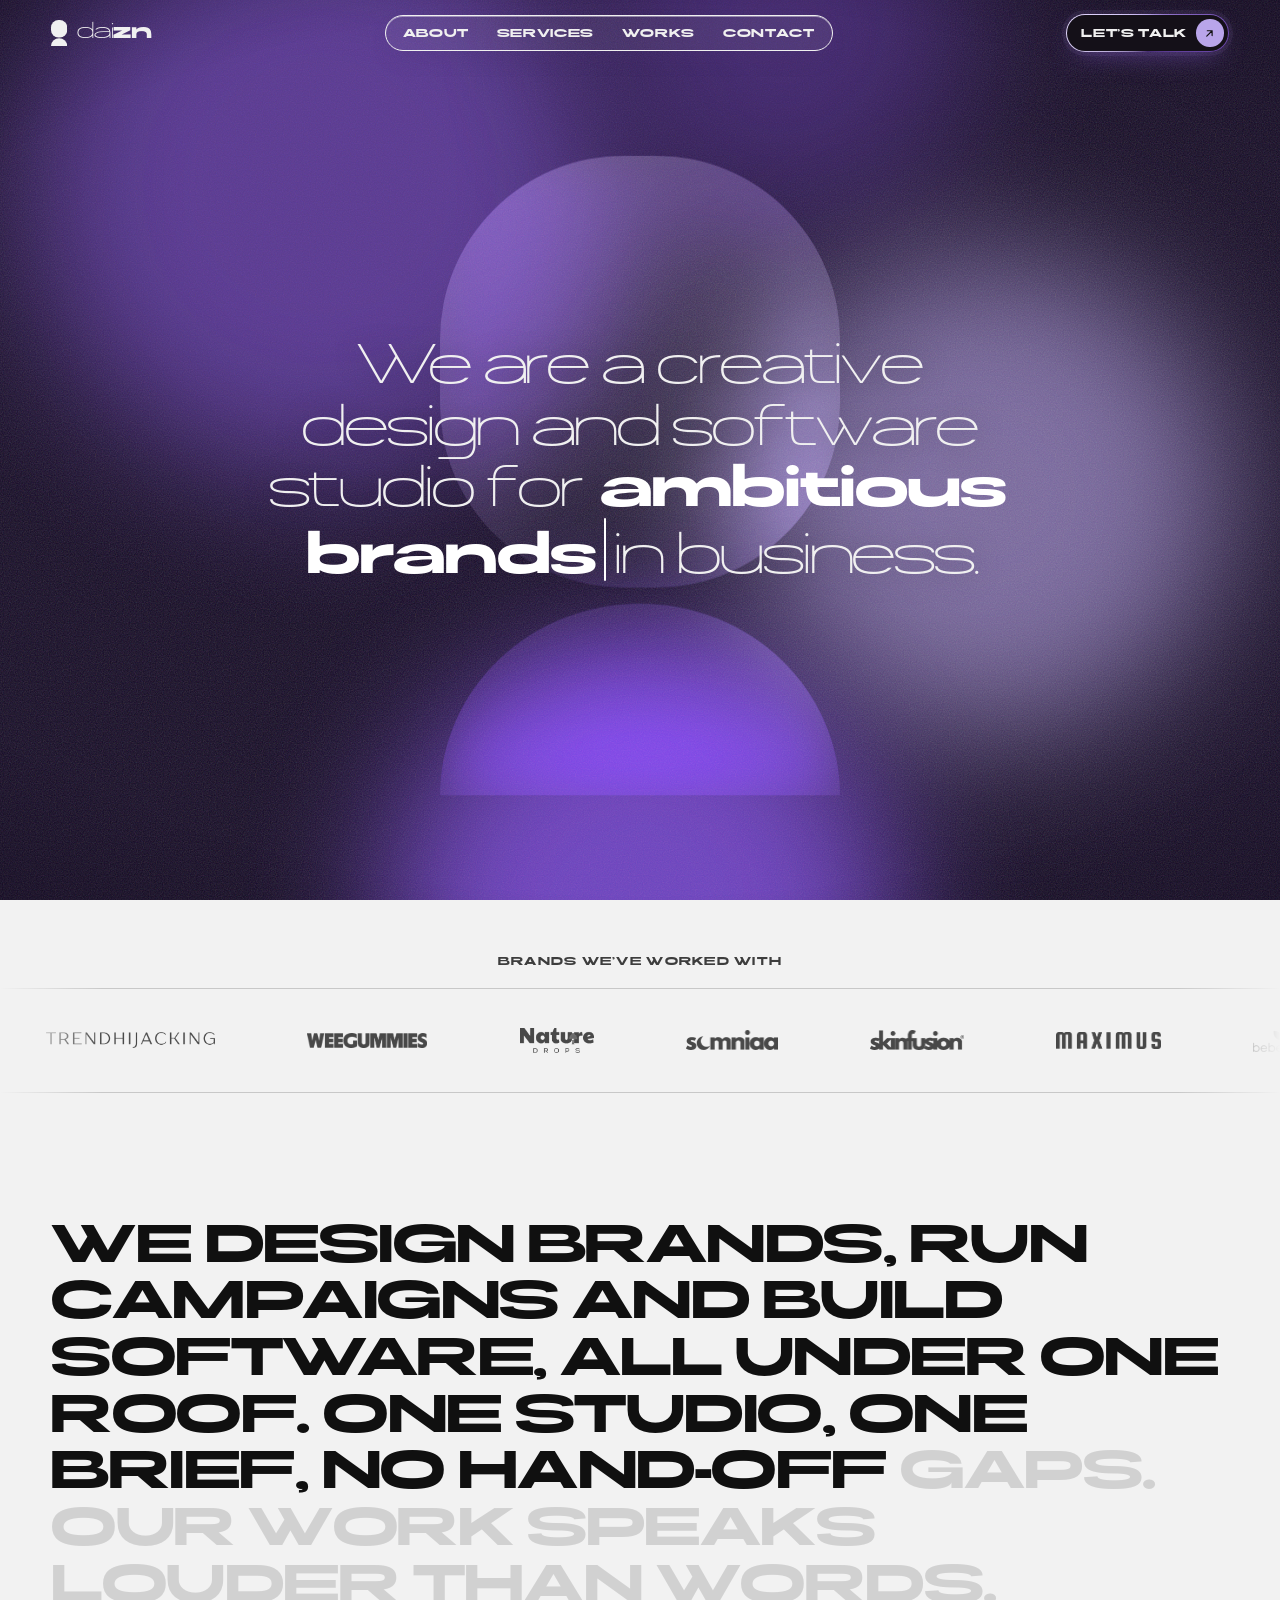
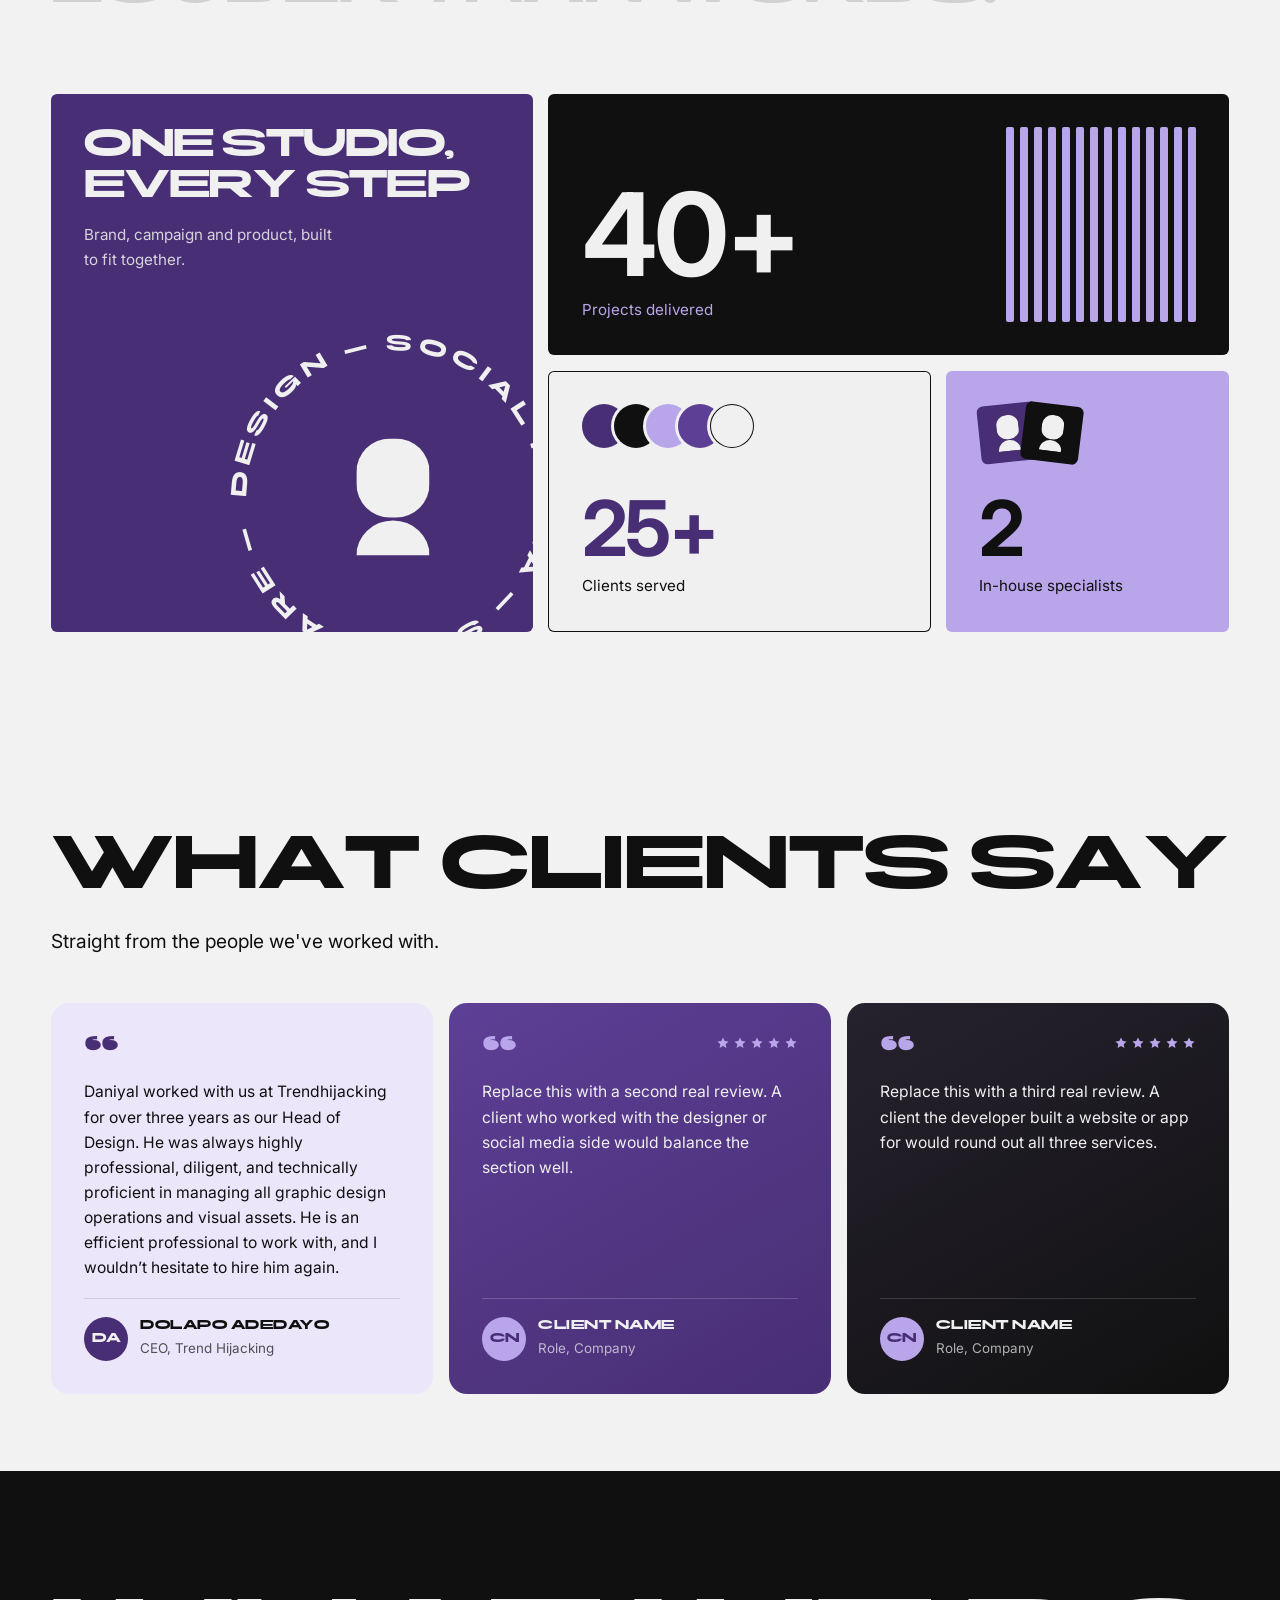
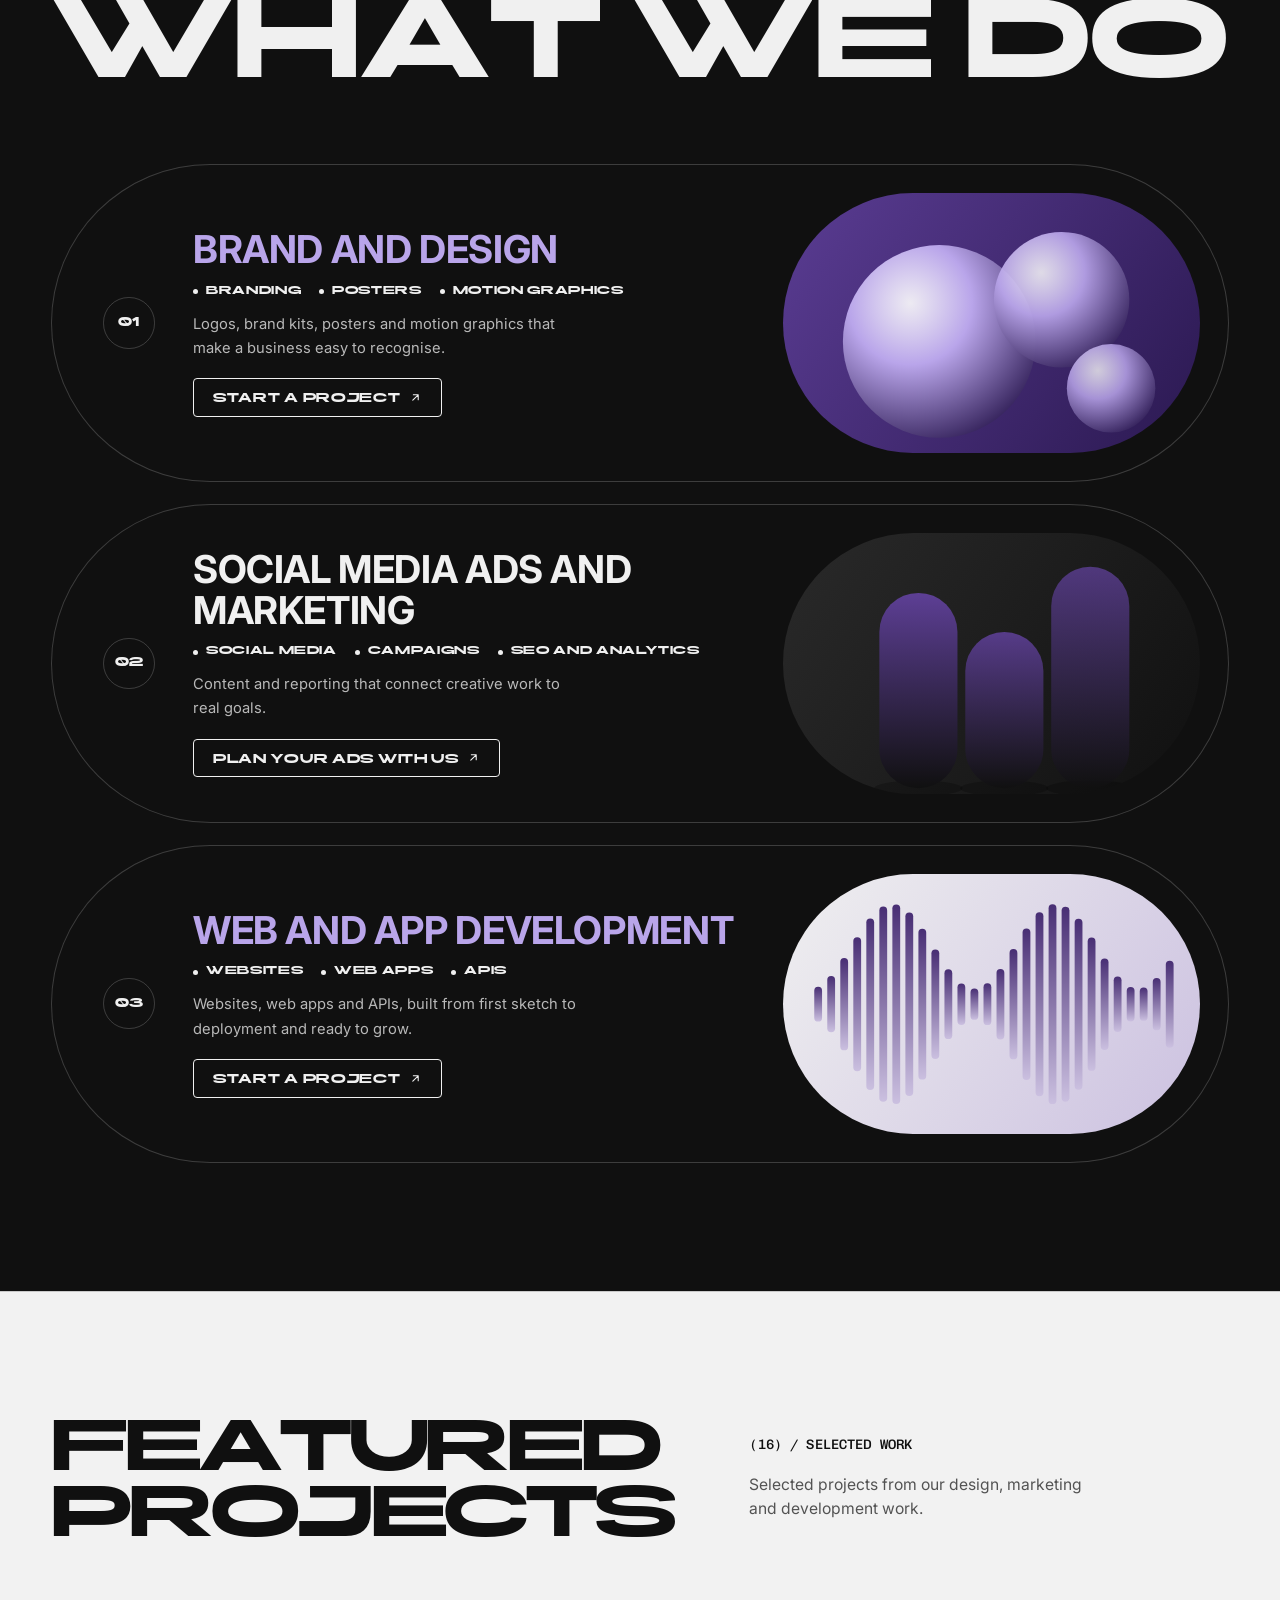
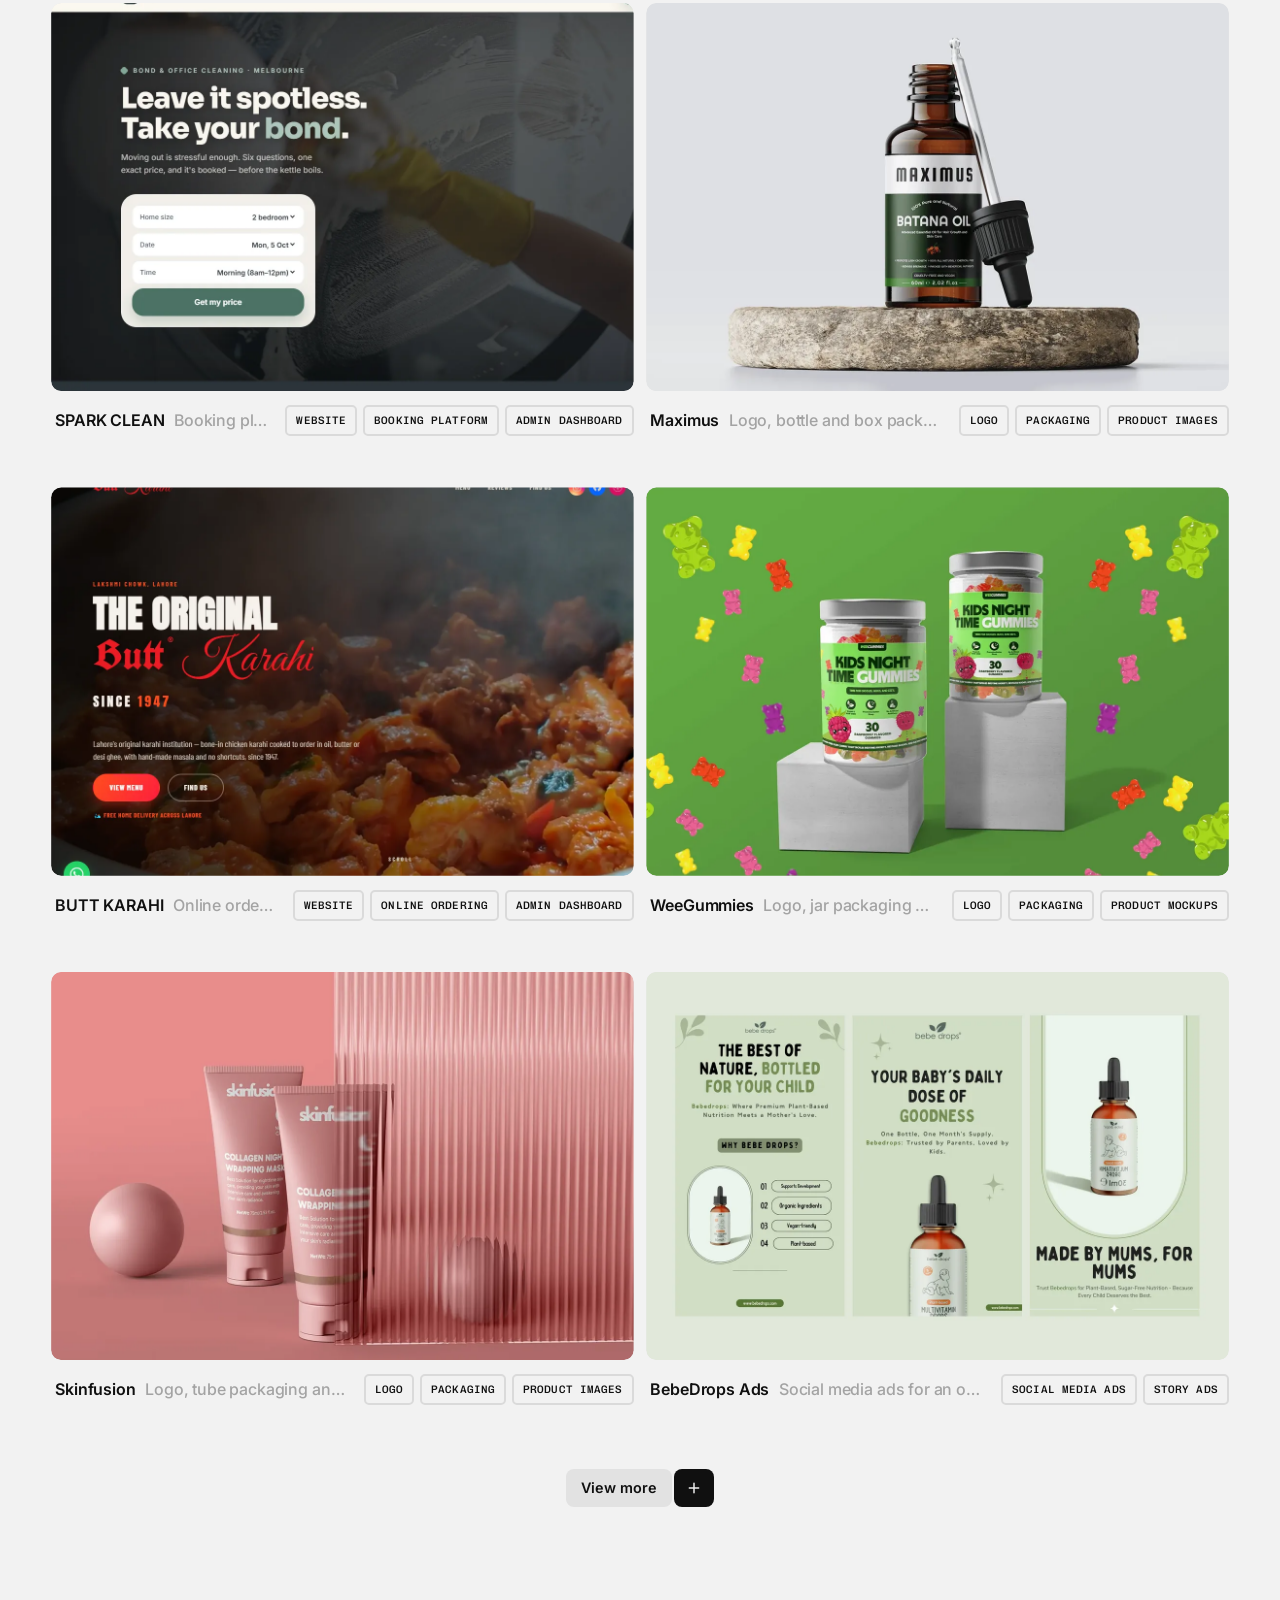
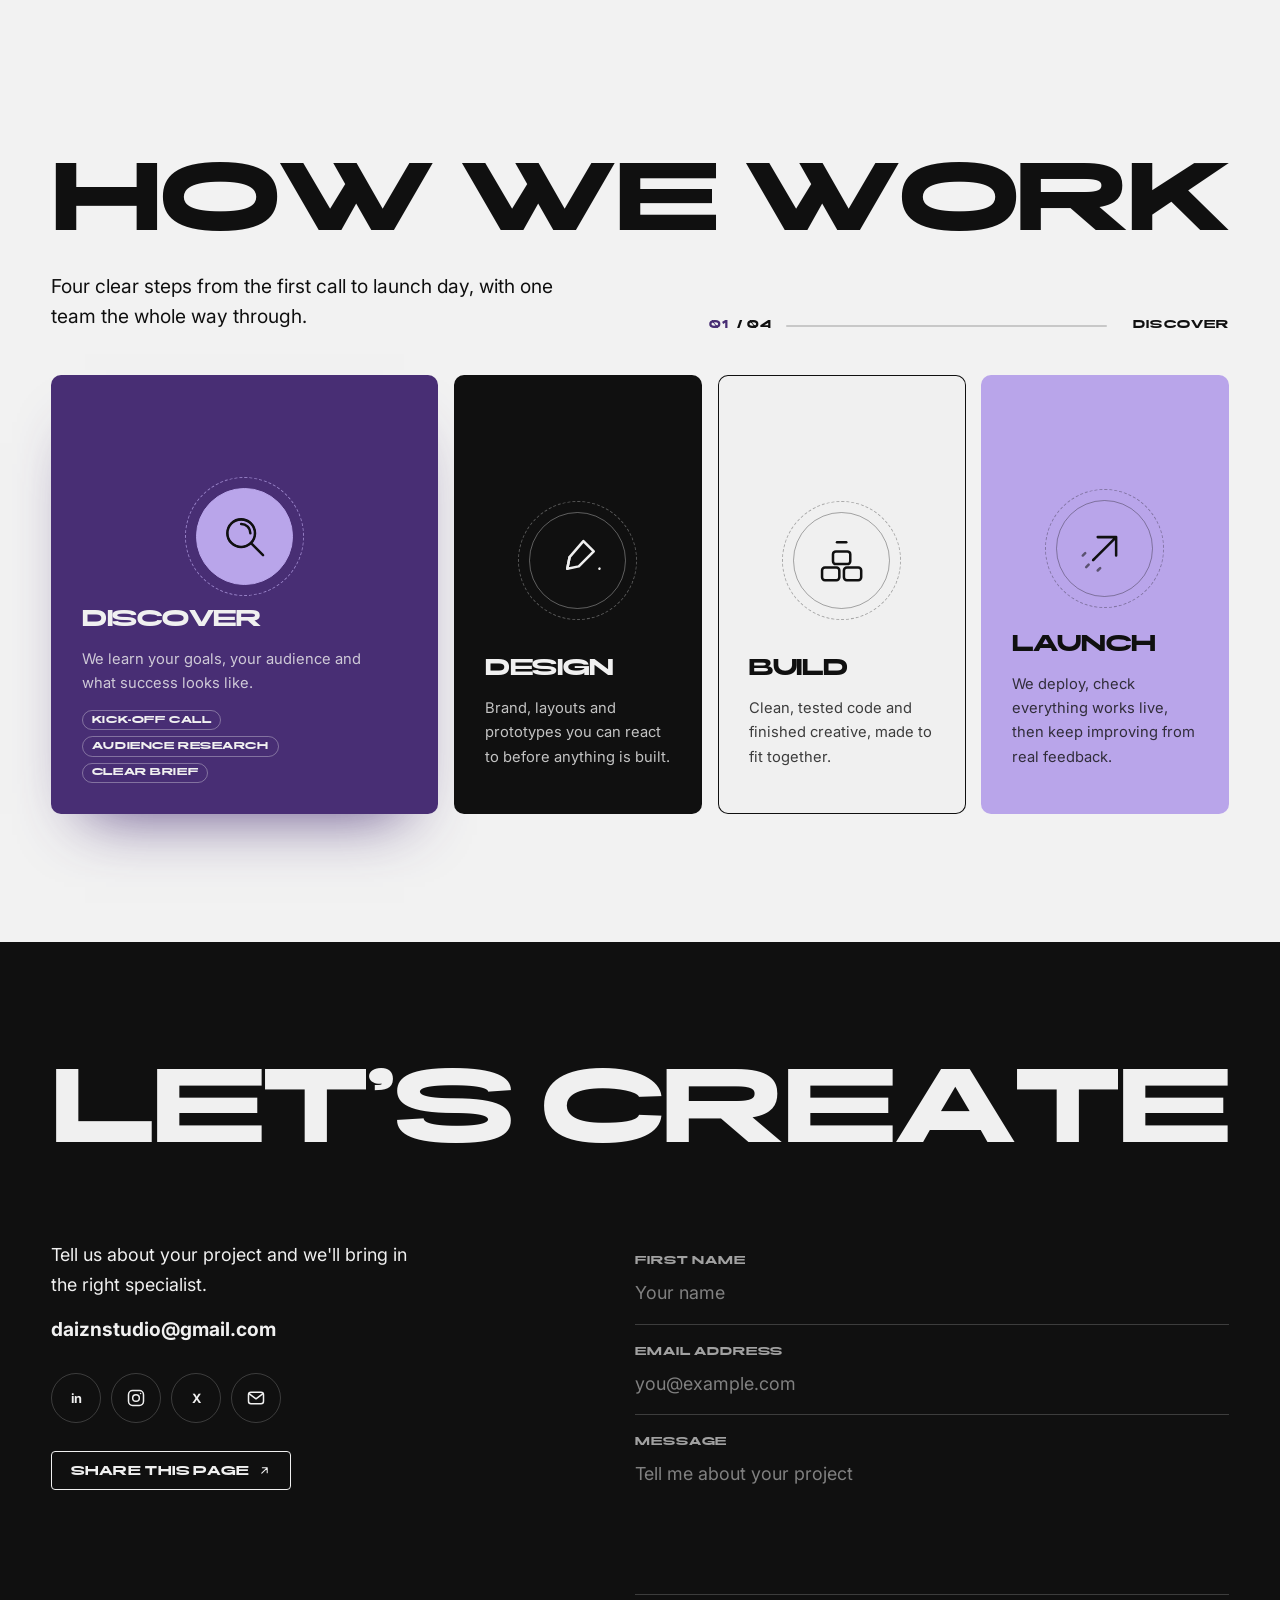
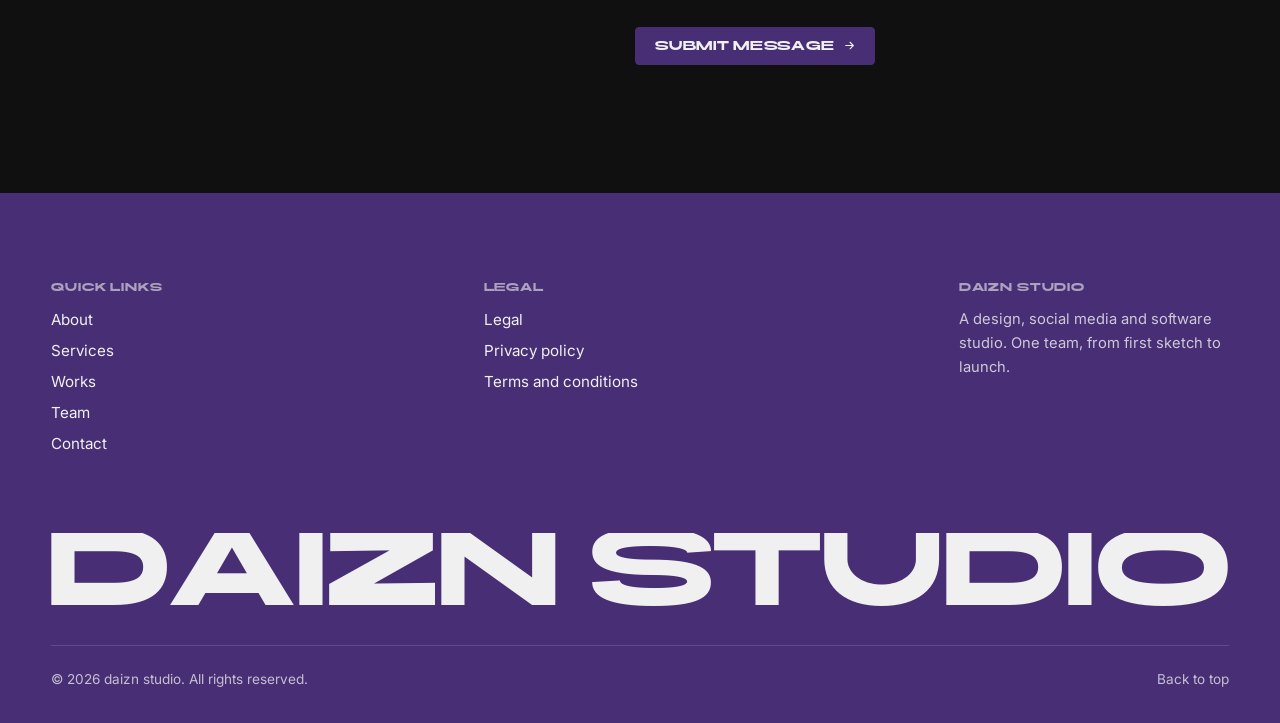
==== commit 8122f612: "Align stat cards and fix mobile overflow in the about mosaic Keep each number with its label, move t" ====
--- a/index.html
+++ b/index.html
@@ -462,12 +462,13 @@
 
 
 /* ---------- brand mosaic (company numbers) ---------- */
-.mz{display:grid;grid-template-columns:repeat(12,1fr);gap:clamp(10px,1.2vw,16px)}
+.mz{display:grid;grid-template-columns:repeat(12,minmax(0,1fr));gap:clamp(10px,1.2vw,16px)}
 .tile{position:relative;overflow:hidden;border-radius:6px;padding:clamp(22px,2.6vw,36px);display:flex;flex-direction:column;justify-content:space-between;gap:24px;min-height:clamp(210px,20vw,290px);opacity:0;translate:0 56px;transition:opacity .8s cubic-bezier(.2,.8,.2,1) calc(var(--i)*110ms),translate .9s cubic-bezier(.2,.8,.2,1) calc(var(--i)*110ms),background .45s,color .45s,box-shadow .45s}
 .mz.in .tile{opacity:1;translate:0 0}
 .mz.in .tile:hover{translate:0 -6px;transition-delay:0s}
 .tile .n{display:block;font-size:clamp(3rem,6vw,5.4rem);line-height:.9;font-weight:700;letter-spacing:-.03em;transition:color .45s}
 .tile .l{display:block;margin-top:10px;font-size:.95rem}
+.stat{min-width:0}
 .t-a{grid-column:span 5;grid-row:span 2;background:var(--purple);color:var(--paper);min-height:clamp(420px,42vw,600px)}
 .t-a h3{font-family:var(--font);font-size:clamp(1.6rem,3vw,2.7rem);line-height:1.05;font-weight:700;text-transform:uppercase;letter-spacing:-.02em;max-width:12ch}
 .t-a p{margin-top:14px;max-width:26ch;opacity:.85}
@@ -476,12 +477,12 @@
 .ring .rt text{font:700 12px var(--font);letter-spacing:.04em;fill:var(--paper)}
 .ring .mono{position:absolute;left:50%;top:50%;translate:-50% -50%;height:32%;width:auto;fill:var(--paper)}
 @keyframes spin{to{rotate:360deg}}
-.t-b{grid-column:span 7;background:var(--ink);color:var(--paper)}
+.t-b{grid-column:span 7;background:var(--ink);color:var(--paper);flex-direction:row;align-items:flex-end}
 .t-b .n{font-size:clamp(3.6rem,9vw,8rem)}
 .t-b .l{color:var(--tint)}
 .t-b:hover{background:var(--purple)}
 .t-b:hover .l{color:var(--paper)}
-.bars{position:absolute;right:clamp(18px,2.4vw,34px);top:clamp(18px,2.4vw,34px);display:flex;align-items:flex-end;gap:6px;height:clamp(64px,8vw,110px)}
+.bars{align-self:stretch;display:flex;align-items:flex-end;gap:6px;min-height:clamp(64px,8vw,110px)}
 .bars i{width:8px;height:100%;border-radius:2px;background:var(--tint);transform-origin:bottom;animation:eq calc(1s + var(--k)*.11s) ease-in-out infinite alternate}
 @keyframes eq{from{scale:1 .2}to{scale:1 1}}
 .t-c{--bgc:var(--paper);grid-column:span 4;background:var(--paper);color:var(--ink);box-shadow:inset 0 0 0 1px var(--ink)}
@@ -505,7 +506,7 @@
 .t-d:hover .duo span:last-child{margin-left:6px;rotate:14deg;background:var(--tint)}
 .t-d:hover .duo span:last-child svg{fill:var(--ink)}
 @media (max-width:980px){.t-a{grid-column:1/-1;grid-row:auto;min-height:420px}.t-b{grid-column:1/-1}.t-c{grid-column:span 7}.t-d{grid-column:span 5}}
-@media (max-width:640px){.t-c,.t-d{grid-column:span 6}.tile .n{font-size:clamp(2.6rem,13vw,4rem)}.t-b .n{font-size:clamp(3.4rem,17vw,5.4rem)}.ring{width:92%}}
+@media (max-width:640px){.t-c,.t-d{grid-column:span 6}.tile{padding:18px;gap:18px}.t-c,.t-d,.t-b{min-height:190px}.tile .n{font-size:clamp(2.6rem,13vw,4rem)}.t-b .n{font-size:clamp(3.4rem,17vw,5.4rem)}.ring{width:92%}.avs i{width:30px;height:30px;margin-left:-9px}.duo span{width:44px}.duo span:last-child{margin-left:-10px}.bars{gap:5px}.bars i{width:6px}.bars i:nth-child(n+11){display:none}}
 @media (prefers-reduced-motion:reduce){.tile{opacity:1;translate:0 0}}
 
 /* ---------- modal ---------- */
@@ -1186,12 +1187,12 @@
 
   P.mosaic = D => {
     const M = D.mosaic, s = D.stats;
-    const num = x => `<b class="n" data-count="${x.n}" data-suffix="${esc(x.s || "")}">0</b><span class="l">${esc(x.l)}</span>`;
+    const num = x => `<div class="stat"><b class="n" data-count="${x.n}" data-suffix="${esc(x.s || "")}">0</b><span class="l">${esc(x.l)}</span></div>`;
     const ringText = "DESIGN — SOCIAL MEDIA — SOFTWARE — ";
     return `<section class="sec" id="about" data-nav="about" style="padding-top:0"><div class="wrap"><div class="mz">
       <article class="tile t-a" style="--i:0"><div><h3>${esc(M.title)}</h3><p>${esc(M.text)}</p></div>
         <div class="ring" aria-hidden="true"><svg class="rt" viewBox="0 0 200 200"><defs><path id="rp" d="M100 100m-80 0a80 80 0 1 1 160 0a80 80 0 1 1-160 0"/></defs><text><textPath href="#rp" textLength="486" lengthAdjust="spacing">${ringText}</textPath></text></svg>${P.mono("mono")}</div></article>
-      <article class="tile t-b" style="--i:1"><div class="bars" aria-hidden="true">${Array.from({ length: 14 }, (_, k) => `<i style="--k:${k}"></i>`).join("")}</div>${num(s[0])}</article>
+      <article class="tile t-b" style="--i:1">${num(s[0])}<div class="bars" aria-hidden="true">${Array.from({ length: 14 }, (_, k) => `<i style="--k:${k}"></i>`).join("")}</div></article>
       <article class="tile t-c" style="--i:2"><div class="avs" aria-hidden="true"><i></i><i></i><i></i><i></i><i></i></div>${num(s[1])}</article>
       <article class="tile t-d" style="--i:3"><div class="duo" aria-hidden="true"><span>${P.mono()}</span><span>${P.mono()}</span></div>${num(s[2])}</article>
     </div></div></section>`;
@@ -1864,8 +1865,8 @@
       { who: "designer", t: "Survival eBook Covers", work: ["Book covers", "Series design"], cat: "Books and artwork", year: "2026", kind: "poster", s: "A pack of eBook covers for a survival and prepping book series.", tags: ["Photoshop", "Book design"], feats: ["12 covers in one series style", "Bold titles with silhouette illustrations", "Colour-coded by topic"], live: "https://www.behance.net/gallery/254780371/E-Book-Cover-Design", liveLabel: "View on Behance", cover: "assets/work/survival-ebooks/thumb.webp", tile: "t", ink: "lll", cols: 3, gallery: [["assets/work/survival-ebooks/01.webp", 1200, 1684], ["assets/work/survival-ebooks/02.webp", 1200, 1684], ["assets/work/survival-ebooks/03.webp", 1200, 1684], ["assets/work/survival-ebooks/04.webp", 1200, 1684], ["assets/work/survival-ebooks/05.webp", 1200, 1684], ["assets/work/survival-ebooks/06.webp", 1200, 1684], ["assets/work/survival-ebooks/07.webp", 1200, 1684], ["assets/work/survival-ebooks/08.webp", 1200, 1684], ["assets/work/survival-ebooks/09.webp", 1200, 1684], ["assets/work/survival-ebooks/10.webp", 1200, 1684], ["assets/work/survival-ebooks/11.webp", 1200, 1684], ["assets/work/survival-ebooks/12.webp", 1200, 1684]] },
       { who: "designer", t: "Hii Club Metallic Logo", work: ["Logo", "Logotype"], cat: "Branding and packaging", year: "2023", kind: "poster", s: "Retro metallic logo design for Highly Motivated Hii Club.", tags: ["Photoshop", "Illustrator", "Branding and packaging"], feats: ["Chrome and gold metallic finishes", "Retro logotype", "Vector logo built in Illustrator"], live: "https://www.behance.net/gallery/179863065/RETROMETALLIC-LOGO-DESIGN", liveLabel: "View on Behance", cover: "assets/work/hii-club-logo/thumb.webp", tile: "w", ink: "ddd", cols: 1, gallery: [["assets/work/hii-club-logo/01.webp", 1400, 788], ["assets/work/hii-club-logo/02.webp", 1400, 1700]] },
       { who: "designer", t: "BebeDrops Ads", work: ["Social media ads", "Story ads"], cat: "Social and ads", year: "2026", kind: "social", s: "Social media ads for an organic children's multivitamin drops brand.", tags: ["Photoshop", "Canva", "Ads and social media"], feats: ["12 story-format ads", "Product-led layouts", "Soft, trustworthy colour palette"], live: "https://www.behance.net/gallery/254781807/BebeDrops-Social-Media-Ads-Design", liveLabel: "View on Behance", cover: "assets/work/bebedrops-ads/thumb.webp", tile: "t", ink: "ddd", cols: 3, gallery: [["assets/work/bebedrops-ads/01.webp", 1080, 1920], ["assets/work/bebedrops-ads/02.webp", 1080, 1920], ["assets/work/bebedrops-ads/03.webp", 1080, 1920], ["assets/work/bebedrops-ads/04.webp", 1080, 1920], ["assets/work/bebedrops-ads/05.webp", 1080, 1920], ["assets/work/bebedrops-ads/06.webp", 1080, 1920], ["assets/work/bebedrops-ads/07.webp", 1080, 1920], ["assets/work/bebedrops-ads/08.webp", 1080, 1920], ["assets/work/bebedrops-ads/09.webp", 1080, 1920], ["assets/work/bebedrops-ads/10.webp", 1080, 1920], ["assets/work/bebedrops-ads/11.webp", 1080, 1920], ["assets/work/bebedrops-ads/12.webp", 1080, 1920]] },
-      { who: "developer", t: "BUTT KARAHI", work: ["Website", "Online ordering", "Admin dashboard"], cat: "Development", year: "2026", kind: "shop", s: "Online ordering site and admin dashboard for a Lahore restaurant.", tags: ["JavaScript", "Supabase", "GSAP"], feats: ["Customer ordering with cash-on-delivery checkout", "Owner dashboard for menu and orders", "Supabase Auth protecting admin actions"], live: "https://butt-karahi-lahore.netlify.app", liveLabel: "Visit live site", cover: "assets/work/butt-karahi/thumb.webp", gallery: [["assets/work/butt-karahi/01.webp", 1440, 900], ["assets/work/butt-karahi/02.webp", 1440, 900], ["assets/work/butt-karahi/03.webp", 1440, 900], ["assets/work/butt-karahi/04.webp", 1440, 900], ["assets/work/butt-karahi/05.webp", 1440, 900], ["assets/work/butt-karahi/06.webp", 600, 1298]] },
-      { who: "developer", t: "SPARK CLEAN", work: ["Website", "Booking platform", "Admin dashboard"], cat: "Development", year: "2026", kind: "board", s: "Booking platform for a cleaning service in Melbourne.", tags: ["Supabase", "Vercel", "Resend"], feats: ["Booking, payments and job photos via edge functions", "Admin dashboard for bookings and subcontractors", "Automated email reminders"], live: "https://spark-clean-melbourne.netlify.app", liveLabel: "Visit live site", cover: "assets/work/spark-clean/thumb.webp", gallery: [["assets/work/spark-clean/01.webp", 1440, 900], ["assets/work/spark-clean/02.webp", 1440, 900], ["assets/work/spark-clean/03.webp", 1440, 900], ["assets/work/spark-clean/04.webp", 1440, 900], ["assets/work/spark-clean/05.webp", 1440, 900], ["assets/work/spark-clean/06.webp", 600, 1298]] },
+      { who: "developer", t: "BUTT KARAHI", work: ["Website", "Online ordering", "Admin dashboard"], cat: "Development", year: "2026", kind: "shop", s: "Online ordering site and admin dashboard for a Lahore restaurant.", tags: ["JavaScript", "Supabase", "GSAP"], feats: ["Customer ordering with cash-on-delivery checkout", "Owner dashboard for menu and orders", "Supabase Auth protecting admin actions"], live: "https://daizn-studio.github.io/butt-karahi/", liveLabel: "Visit live site", cover: "assets/work/butt-karahi/thumb.webp", gallery: [["assets/work/butt-karahi/01.webp", 1440, 900], ["assets/work/butt-karahi/02.webp", 1440, 900], ["assets/work/butt-karahi/03.webp", 1440, 900], ["assets/work/butt-karahi/04.webp", 1440, 900], ["assets/work/butt-karahi/05.webp", 1440, 900], ["assets/work/butt-karahi/06.webp", 600, 1298]] },
+      { who: "developer", t: "SPARK CLEAN", work: ["Website", "Booking platform", "Admin dashboard"], cat: "Development", year: "2026", kind: "board", s: "Booking platform for a cleaning service in Melbourne.", tags: ["Supabase", "Vercel", "Resend"], feats: ["Booking, payments and job photos via edge functions", "Admin dashboard for bookings and subcontractors", "Automated email reminders"], live: "https://daizn-studio.github.io/spark-clean/", liveLabel: "Visit live site", cover: "assets/work/spark-clean/thumb.webp", gallery: [["assets/work/spark-clean/01.webp", 1440, 900], ["assets/work/spark-clean/02.webp", 1440, 900], ["assets/work/spark-clean/03.webp", 1440, 900], ["assets/work/spark-clean/04.webp", 1440, 900], ["assets/work/spark-clean/05.webp", 1440, 900], ["assets/work/spark-clean/06.webp", 600, 1298]] },
       { who: "developer", t: "Hospital database system", work: ["Database design", "Records system"], cat: "Development", year: "2024", kind: "dash", s: "MySQL system for patient, staff and record management.", tags: ["MySQL", "Database design"], feats: ["Patient, staff and record management", "Relational schema with data integrity"] }
     ]
   },
